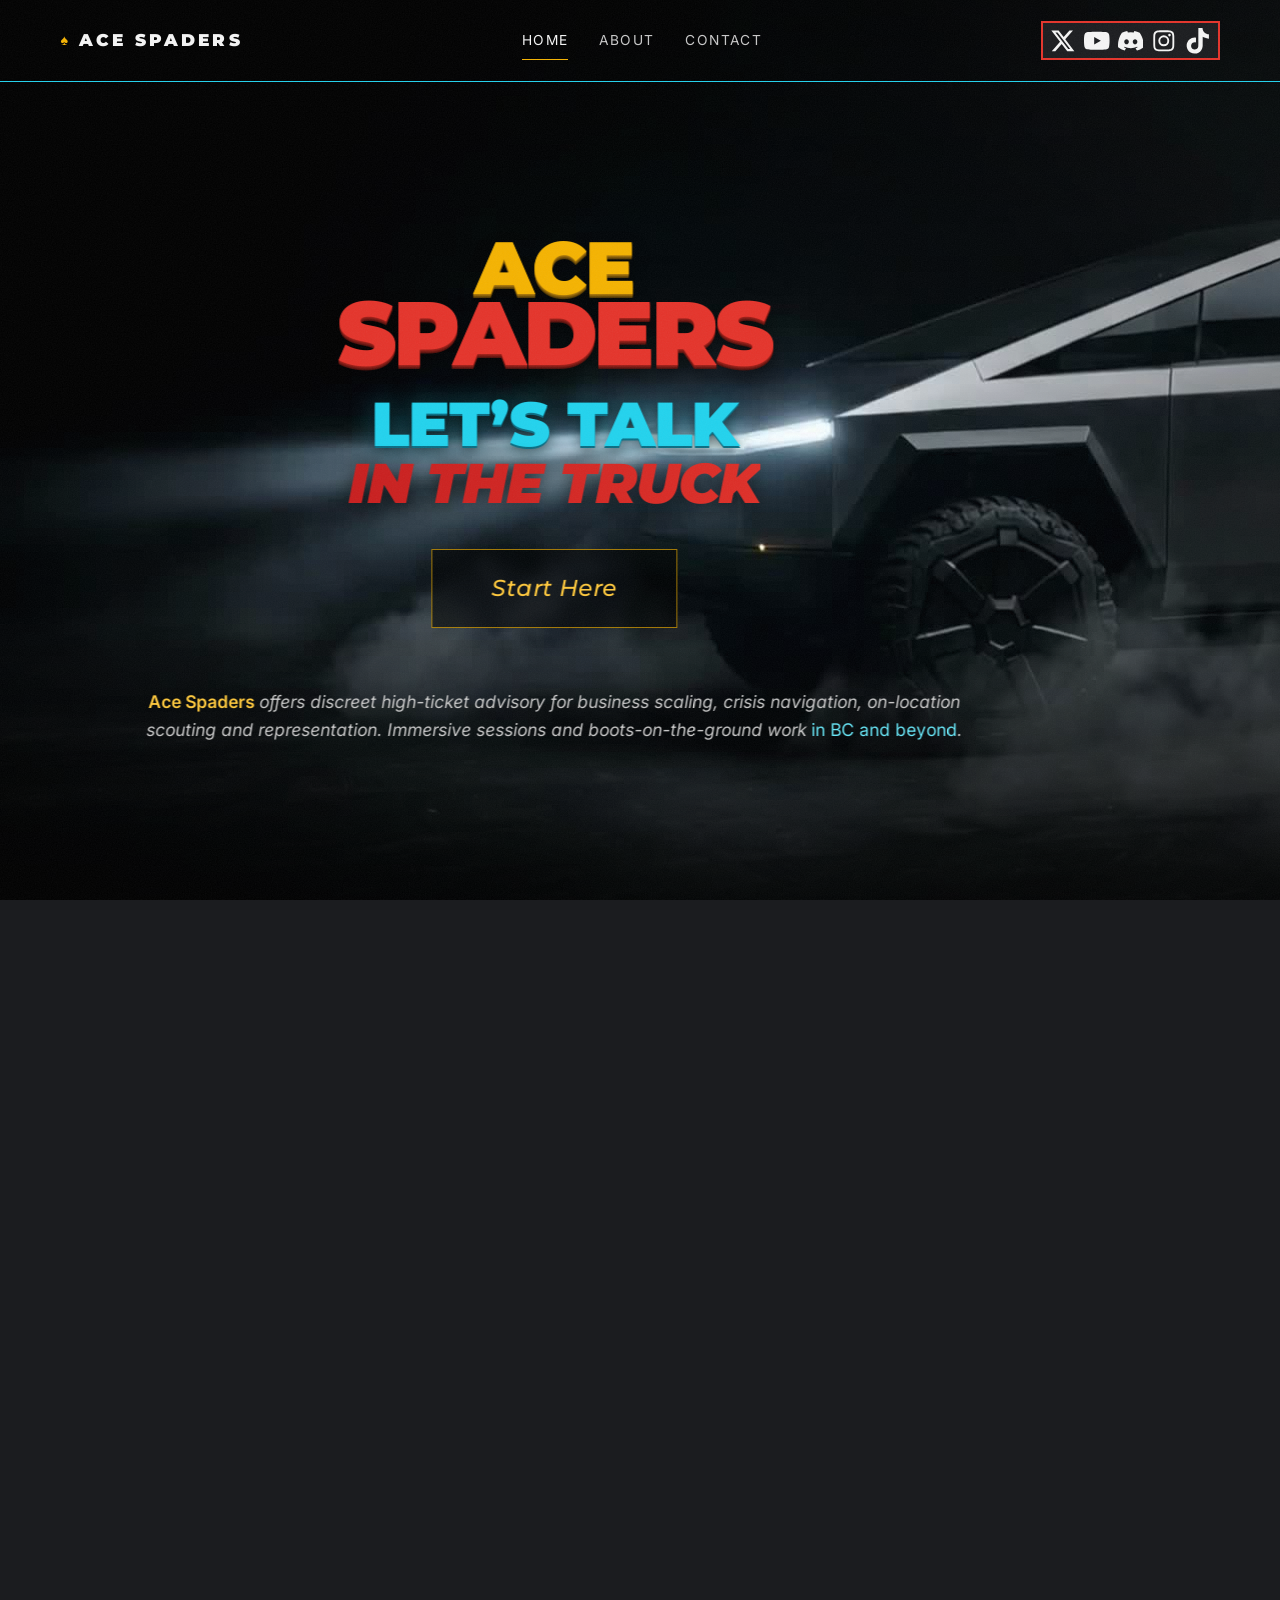
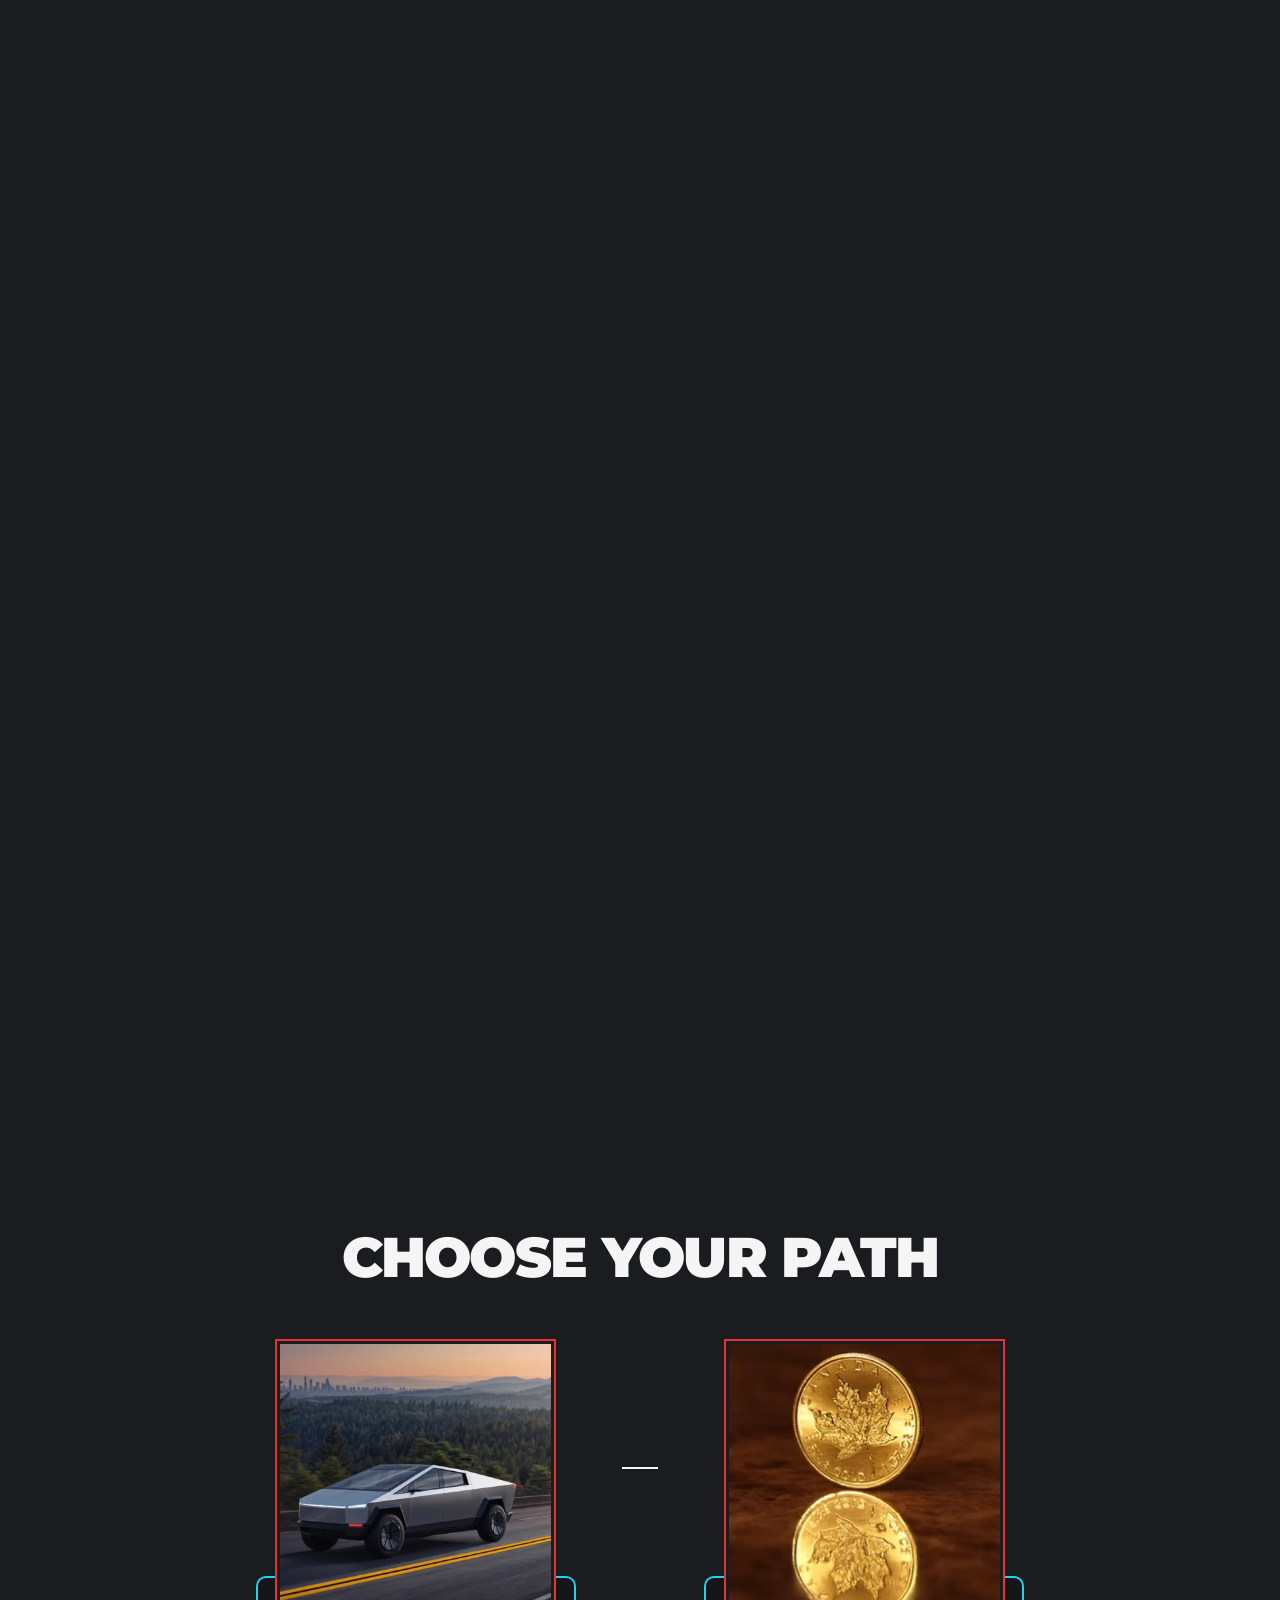
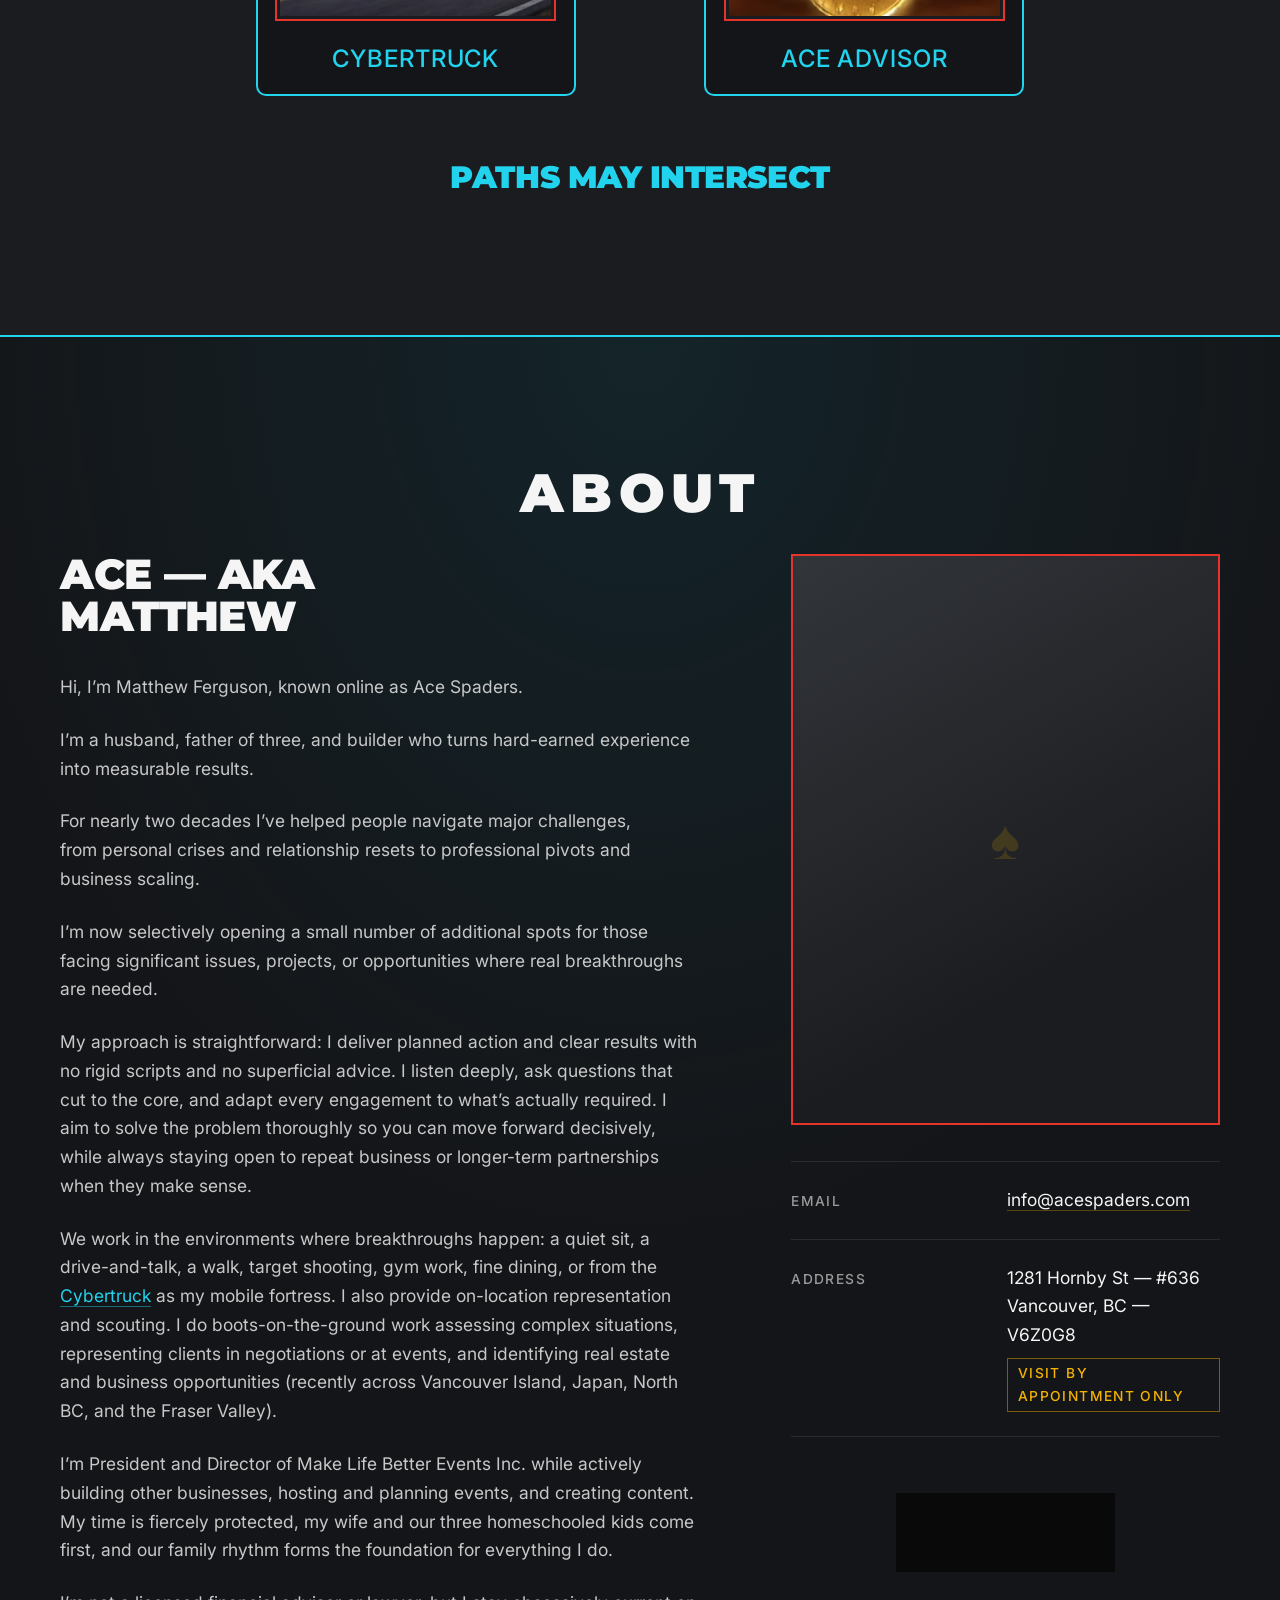
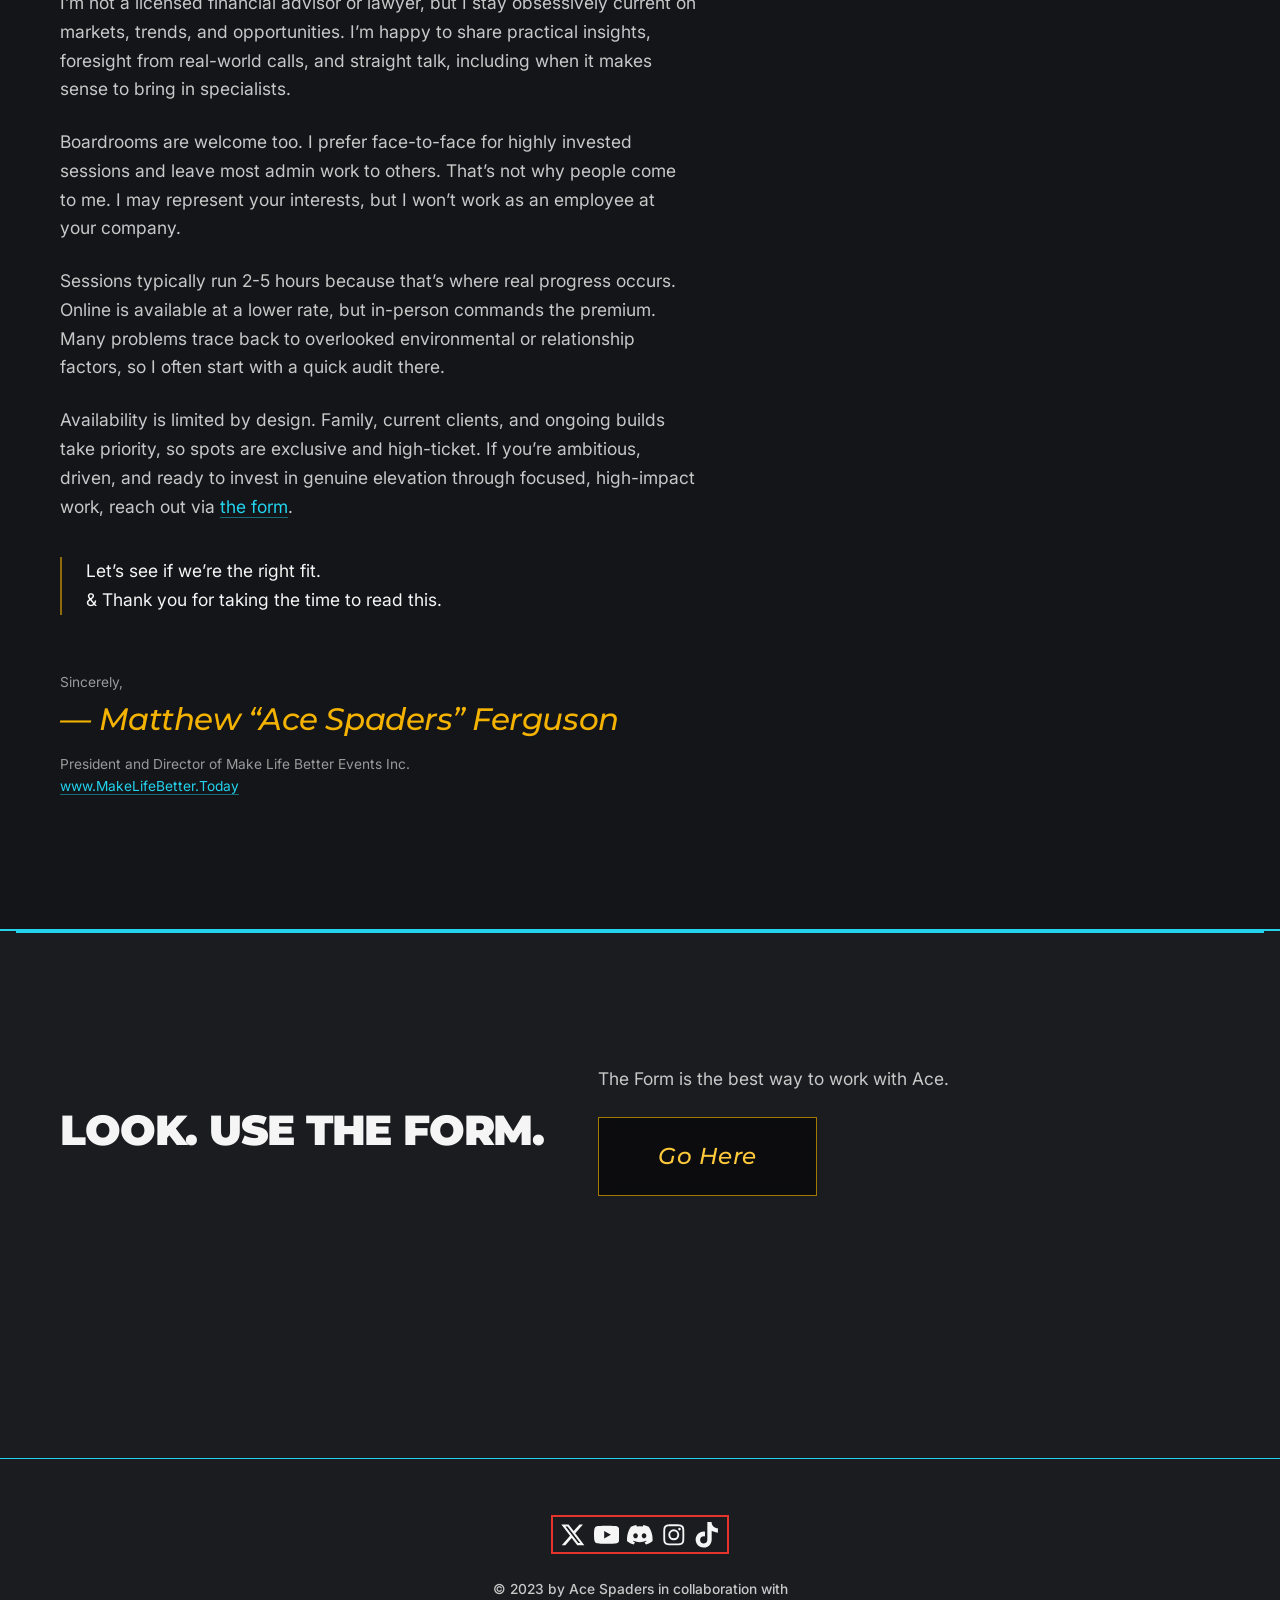
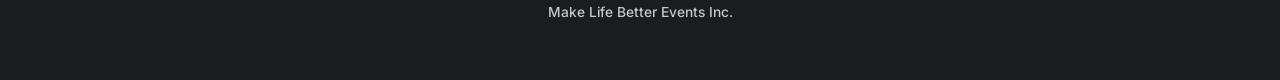
==== index.html @ f2d03d31 "Add files via upload" ====
<!DOCTYPE html>
<html lang="en">
<head>
<!--#HEAD-->
<meta charset="utf-8">
<meta name="viewport" content="width=device-width, initial-scale=1">

<title>Ace Spaders | High-Ticket Advisor &amp; On-Location Scouting</title>
<meta name="description" content="Ace Spaders offers discreet high-ticket advisory for business scaling, crisis navigation, on-location scouting, representation, and immersive sessions in BC and beyond. Limited availability for serious inquiries only.">
<link rel="canonical" href="https://www.acespaders.com/">

<meta property="og:type" content="website">
<meta property="og:site_name" content="Ace Spaders">
<meta property="og:title" content="Ace Spaders | High-Ticket Advisor &amp; On-Location Scouting">
<meta property="og:description" content="Discreet high-ticket advisory for business scaling, crisis navigation, on-location scouting and representation. BC and beyond.">
<meta property="og:url" content="https://www.acespaders.com/">
<meta property="og:image" content="https://www.acespaders.com/assets/img/og-default-1.jpg">
<meta property="og:image:width" content="1200">
<meta property="og:image:height" content="630">
<meta property="og:image:alt" content="Ace Spaders — discreet high-ticket advisory, on-location scouting and representation.">
<meta name="twitter:image" content="https://www.acespaders.com/assets/img/og-default-1.jpg">
<meta name="twitter:card" content="summary_large_image">
<meta name="theme-color" content="#1b1c1f">

<link rel="icon" href="data:image/svg+xml,%3Csvg xmlns='http://www.w3.org/2000/svg' viewBox='0 0 32 32'%3E%3Crect width='32' height='32' fill='%231b1c1f'/%3E%3Ctext x='16' y='25' font-size='24' text-anchor='middle' fill='%23f5b301'%3E%26%239824%3B%3C/text%3E%3C/svg%3E">

<link rel="preconnect" href="https://fonts.googleapis.com">
<link rel="preconnect" href="https://fonts.gstatic.com" crossorigin>
<link rel="stylesheet" href="https://fonts.googleapis.com/css2?family=Montserrat:wght@500;700;900&family=Inter:wght@400;500;600&display=swap">

<!-- Load order matters: tokens defines the variables everything else reads. -->
<link rel="stylesheet" href="assets/css/tokens.css?v=9">
<link rel="stylesheet" href="assets/css/base.css?v=9">
<link rel="stylesheet" href="assets/css/layout.css?v=9">
<link rel="stylesheet" href="assets/css/components.css?v=9">
<link rel="stylesheet" href="assets/css/pages.css?v=9">

<!-- Set before first paint so reveal elements start hidden without a flash.
     With JS off the class is never added and everything renders visible. -->
<script>document.documentElement.classList.add("js");</script>
<script src="assets/js/main.js?v=9" defer></script>
<!--/#HEAD-->
</head>

<body>
<a class="skip-link" href="#main">Skip to content</a>

<!--#HEADER-->
<header class="header" data-header>
  <div class="shell header__inner">
    <a class="wordmark" href="#home" aria-label="Ace Spaders, home">
      <span class="wordmark__spade" aria-hidden="true">&#9824;</span>
      <span>Ace Spaders</span>
    </a>

    <nav aria-label="Primary">
      <button class="nav__toggle" type="button" data-nav-toggle aria-expanded="false" aria-controls="primary-nav" aria-label="Open menu">
        <span></span><span></span>
      </button>

      <ul class="nav__list" id="primary-nav" data-nav-list>
        <li class="nav__item" style="--i:0"><a class="nav__link" href="#home" aria-current="page">Home</a></li>
        <li class="nav__item" style="--i:1"><a class="nav__link" href="#about">About</a></li>
        <li class="nav__item" style="--i:2"><a class="nav__link" href="contact.html">Contact</a></li>
      </ul>
    </nav>

    <div class="socials">
          <a class="socials__link" href="https://x.com/AceSpaders" rel="me noopener" target="_blank" aria-label="X"><svg viewBox="0 0 24 24" aria-hidden="true"><path d="M18.244 2.25h3.308l-7.227 8.26 8.502 11.24H16.17l-5.214-6.817L4.99 21.75H1.68l7.73-8.835L1.254 2.25H8.08l4.713 6.231zm-1.161 17.52h1.833L7.084 4.126H5.117z"/></svg></a>
          <a class="socials__link" href="https://www.youtube.com/@acespaders" rel="me noopener" target="_blank" aria-label="YouTube"><svg viewBox="0 0 24 24" aria-hidden="true"><path d="M23.498 6.186a3.016 3.016 0 0 0-2.122-2.136C19.505 3.545 12 3.545 12 3.545s-7.505 0-9.377.505A3.017 3.017 0 0 0 .502 6.186C0 8.07 0 12 0 12s0 3.93.502 5.814a3.016 3.016 0 0 0 2.122 2.136c1.871.505 9.376.505 9.376.505s7.505 0 9.377-.505a3.015 3.015 0 0 0 2.122-2.136C24 15.93 24 12 24 12s0-3.93-.502-5.814zM9.545 15.568V8.432L15.818 12z"/></svg></a>
          <a class="socials__link" href="https://discord.com/invite/u34FzWjBfE" rel="me noopener" target="_blank" aria-label="Discord"><svg viewBox="0 0 24 24" aria-hidden="true"><path d="M20.317 4.37a19.79 19.79 0 0 0-4.885-1.515.074.074 0 0 0-.079.037c-.21.375-.444.864-.608 1.25a18.27 18.27 0 0 0-5.487 0 12.6 12.6 0 0 0-.617-1.25.077.077 0 0 0-.079-.037A19.74 19.74 0 0 0 3.677 4.37a.07.07 0 0 0-.032.027C.533 9.046-.32 13.58.099 18.057a.082.082 0 0 0 .031.057 19.9 19.9 0 0 0 5.993 3.03.078.078 0 0 0 .084-.028c.462-.63.874-1.295 1.226-1.994a.076.076 0 0 0-.041-.106 13.1 13.1 0 0 1-1.872-.892.077.077 0 0 1-.008-.128c.126-.094.252-.192.372-.291a.074.074 0 0 1 .077-.01c3.928 1.793 8.18 1.793 12.062 0a.074.074 0 0 1 .078.009c.12.099.246.198.373.292a.077.077 0 0 1-.006.127 12.3 12.3 0 0 1-1.873.891.077.077 0 0 0-.041.107c.36.698.772 1.362 1.225 1.993a.076.076 0 0 0 .084.028 19.84 19.84 0 0 0 6.002-3.03.077.077 0 0 0 .032-.054c.5-5.177-.838-9.674-3.549-13.66a.061.061 0 0 0-.031-.03zM8.02 15.331c-1.182 0-2.157-1.085-2.157-2.419 0-1.333.956-2.418 2.157-2.418 1.21 0 2.176 1.095 2.157 2.418 0 1.334-.956 2.419-2.157 2.419zm7.975 0c-1.183 0-2.157-1.085-2.157-2.419 0-1.333.955-2.418 2.157-2.418 1.21 0 2.176 1.095 2.157 2.418 0 1.334-.947 2.419-2.157 2.419z"/></svg></a>
          <a class="socials__link" href="https://www.instagram.com/acespaders/" rel="me noopener" target="_blank" aria-label="Instagram"><svg viewBox="0 0 24 24" aria-hidden="true"><path d="M12 2.163c3.204 0 3.584.012 4.85.07 1.366.062 2.633.336 3.608 1.311.975.975 1.249 2.242 1.311 3.608.058 1.266.07 1.646.07 4.85s-.012 3.584-.07 4.85c-.062 1.366-.336 2.633-1.311 3.608-.975.975-2.242 1.249-3.608 1.311-1.266.058-1.646.07-4.85.07s-3.584-.012-4.85-.07c-1.366-.062-2.633-.336-3.608-1.311-.975-.975-1.249-2.242-1.311-3.608C2.175 15.586 2.163 15.206 2.163 12s.012-3.584.07-4.85c.062-1.366.336-2.633 1.311-3.608.975-.975 2.242-1.249 3.608-1.311C8.416 2.175 8.796 2.163 12 2.163zm0 1.802c-3.148 0-3.503.012-4.74.068-1.017.047-1.79.22-2.428.858-.638.638-.811 1.411-.858 2.428-.056 1.237-.068 1.592-.068 4.74s.012 3.503.068 4.74c.047 1.017.22 1.79.858 2.428.638.638 1.411.811 2.428.858 1.237.056 1.592.068 4.74.068s3.503-.012 4.74-.068c1.017-.047 1.79-.22 2.428-.858.638-.638.811-1.411.858-2.428.056-1.237.068-1.592.068-4.74s-.012-3.503-.068-4.74c-.047-1.017-.22-1.79-.858-2.428-.638-.638-1.411-.811-2.428-.858-1.237-.056-1.592-.068-4.74-.068zM12 6.865a5.135 5.135 0 1 1 0 10.27 5.135 5.135 0 0 1 0-10.27zm0 8.468a3.333 3.333 0 1 0 0-6.666 3.333 3.333 0 0 0 0 6.666zm6.538-8.671a1.2 1.2 0 1 1-2.4 0 1.2 1.2 0 0 1 2.4 0z"/></svg></a>
          <a class="socials__link" href="https://www.tiktok.com/@ace.spaders" rel="me noopener" target="_blank" aria-label="TikTok"><svg viewBox="0 0 24 24" aria-hidden="true"><path d="M12.525.02c1.31-.02 2.61-.01 3.91-.02.08 1.53.63 3.09 1.75 4.17 1.12 1.11 2.7 1.62 4.24 1.79v4.03c-1.44-.05-2.89-.35-4.2-.97-.57-.26-1.1-.59-1.62-.93-.01 2.92.01 5.84-.02 8.75-.08 1.4-.54 2.79-1.35 3.94-1.31 1.92-3.58 3.17-5.91 3.21-1.43.08-2.86-.31-4.08-1.03-2.02-1.19-3.44-3.37-3.65-5.71-.02-.5-.03-1-.01-1.49.18-1.9 1.12-3.72 2.58-4.96 1.66-1.44 3.98-2.13 6.15-1.72.02 1.48-.04 2.96-.04 4.44-.99-.32-2.15-.23-3.02.37-.63.41-1.11 1.04-1.36 1.75-.21.51-.15 1.07-.14 1.61.24 1.64 1.82 3.02 3.5 2.87 1.12-.01 2.19-.66 2.77-1.61.19-.33.4-.67.41-1.06.1-1.79.06-3.57.07-5.36.01-4.03-.01-8.05.02-12.07z"/></svg></a>
        </div>
  </div>
</header>
<!-- ==================== HERO ====================
       One centred block. Both pieces of lettering are links, as on the
       original: the ACE / SPADERS mark goes to Ace Advisor, "Let's Talk In
       The Truck" goes to the Cybertruck. Start Here drops to the two paths
       further down this page.

       data-cursor-stage marks the element the cursor is measured against. JS
       writes --mx / --my on it and the lettering drifts toward the pointer.
       With JS off, or on a touch screen, they stay at 0 and nothing moves.
  -->
  <section class="hero-split" id="home" data-cursor-stage>
    <div class="hero-sticky">
      <!-- SCROLL-SCRUBBED HERO
           The video never plays. main.js drives currentTime from how far
           through this section you have scrolled, so the shot advances with
           the wheel and reverses when you scroll back up.

           Both files are encoded all-intra (every frame is a keyframe), which
           is what makes seeking to an arbitrary time cheap enough to do once
           a frame. Re-encoding a normal mp4 will make this stutter — see the
           ffmpeg command in the README.

           The poster carries the hero on its own: it is what shows before the
           video has decoded, with JS off, and when reduced motion is asked
           for (in which case the section collapses to one screen and the
           video is never fetched). -->
      <video class="hero-video" data-hero-video
             data-src="assets/video/hero-2.mp4"
             data-src-small="assets/video/hero-small-2.mp4"
             poster="assets/img/hero-poster-2.jpg"
             muted playsinline preload="auto"
             disablepictureinpicture disableremoteplayback
             aria-hidden="true" tabindex="-1"></video>
      <div class="hero-overlay"></div>

      <div class="shell hero-split__inner">
        <h1 class="sr-only">Ace Spaders</h1>

        <a class="hero-mark" href="ace-advisor.html" aria-label="Ace Spaders — the Ace Advisor">
          <span class="hero-mark__ace" aria-hidden="true">Ace</span>
          <span class="hero-mark__spaders" aria-hidden="true">Spaders</span>
        </a>

        <a class="hero-talk" href="cybertruck.html" aria-label="Let’s talk in the truck">
          <span class="hero-talk__lets" aria-hidden="true">Let’s Talk</span>
          <span class="hero-talk__truck" aria-hidden="true">In The Truck</span>
        </a>

        <a class="pulse-btn start-here" href="#paths">Start Here</a>

        <p class="hero-tagline">
          <strong>Ace Spaders</strong> offers discreet high-ticket advisory for
          business scaling, crisis navigation, on-location scouting and
          representation. Immersive sessions and boots-on-the-ground work
          <em>in BC and beyond</em>.
        </p>
      </div>
    </div>
  </section>
  <!-- ==================== CHOOSE YOUR PATH ====================
       Where Start Here lands.

       PHOTOGRAPH SLOTS — drop an <img> inside each .path__media and remove the
       data-placeholder attribute. The red frame and cyan plate need no
       changes.
  -->
  <section class="section" id="paths">
    <div class="shell">
      <header class="section-head section-head--center" data-reveal>
        <h2>Choose Your Path</h2>
      </header>

      <div class="paths" data-reveal-group>
        <a class="path" href="cybertruck.html" data-reveal>
          <span class="path__frame">
            <span class="path__media" aria-hidden="true">
              <img src="assets/img/path-cybertruck-1.jpg" alt=""
                   width="800" height="800" loading="lazy" decoding="async">
            </span>
          </span>
          <span class="path__plate">
            <span class="path__title">Cybertruck</span>
          </span>
        </a>

        <span class="paths__dash" aria-hidden="true"></span>

        <a class="path" href="ace-advisor.html" data-reveal>
          <span class="path__frame">
            <span class="path__media" aria-hidden="true">
              <img src="assets/img/path-advisor-1.jpg" alt=""
                   width="800" height="800" loading="lazy" decoding="async">
            </span>
          </span>
          <span class="path__plate">
            <span class="path__title">Ace Advisor</span>
          </span>
        </a>
      </div>

      <p class="paths__note" data-reveal>Paths May Intersect</p>
    </div>
  </section>

  <!-- ==================== ABOUT ====================
       Its own banded surface so it reads as a distinct chapter.

       PORTRAIT SLOT — the original has a video here. Drop an <img>, <video> or
       <iframe> inside .about-feature__media and remove data-placeholder.
  -->
  <section class="about-feature" id="about">
    <div class="shell">
      <h2 class="about-feature__label" data-reveal>About</h2>

      <div class="about-feature__grid">
        <div data-reveal>
          <h3 class="about-feature__name">Ace &mdash; aka<br>Matthew</h3>

          <div class="about-feature__prose">
            <p>Hi, I&rsquo;m Matthew Ferguson, known online as Ace Spaders.</p>
            <p>
              I&rsquo;m a husband, father of three, and builder who turns
              hard-earned experience into measurable results.
            </p>
            <p>
              For nearly two decades I&rsquo;ve helped people navigate major
              challenges, from personal crises and relationship resets to
              professional pivots and business scaling.
            </p>
            <p>
              I&rsquo;m now selectively opening a small number of additional
              spots for those facing significant issues, projects, or
              opportunities where real breakthroughs are needed.
            </p>
            <p>
              My approach is straightforward: I deliver planned action and clear
              results with no rigid scripts and no superficial advice. I listen
              deeply, ask questions that cut to the core, and adapt every
              engagement to what&rsquo;s actually required. I aim to solve the
              problem thoroughly so you can move forward decisively, while
              always staying open to repeat business or longer-term partnerships
              when they make sense.
            </p>
            <p>
              We work in the environments where breakthroughs happen: a quiet
              sit, a drive-and-talk, a walk, target shooting, gym work, fine
              dining, or from the <a href="cybertruck.html">Cybertruck</a> as my
              mobile fortress. I also provide on-location representation and
              scouting. I do boots-on-the-ground work assessing complex
              situations, representing clients in negotiations or at events, and
              identifying real estate and business opportunities (recently
              across Vancouver Island, Japan, North BC, and the Fraser Valley).
            </p>
            <p>
              I&rsquo;m President and Director of Make Life Better Events Inc.
              while actively building other businesses, hosting and planning
              events, and creating content. My time is fiercely protected, my
              wife and our three homeschooled kids come first, and our family
              rhythm forms the foundation for everything I do.
            </p>
            <p>
              I&rsquo;m not a licensed financial advisor or lawyer, but I stay
              obsessively current on markets, trends, and opportunities.
              I&rsquo;m happy to share practical insights, foresight from
              real-world calls, and straight talk, including when it makes sense
              to bring in specialists.
            </p>
            <p>
              Boardrooms are welcome too. I prefer face-to-face for highly
              invested sessions and leave most admin work to others.
              That&rsquo;s not why people come to me. I may represent your
              interests, but I won&rsquo;t work as an employee at your company.
            </p>
            <p>
              Sessions typically run 2-5 hours because that&rsquo;s where real
              progress occurs. Online is available at a lower rate, but
              in-person commands the premium. Many problems trace back to
              overlooked environmental or relationship factors, so I often start
              with a quick audit there.
            </p>
            <p>
              Availability is limited by design. Family, current clients, and
              ongoing builds take priority, so spots are exclusive and
              high-ticket. If you&rsquo;re ambitious, driven, and ready to invest
              in genuine elevation through focused, high-impact work, reach out
              via <a href="contact.html">the form</a>.
            </p>

            <div class="about-feature__closing">
              <p>Let&rsquo;s see if we&rsquo;re the right fit.</p>
              <p>&amp; Thank you for taking the time to read this.</p>
            </div>

            <div class="about-feature__sign">
              <p class="offer__note">Sincerely,</p>
              <p class="about-feature__signature">
                &mdash; Matthew &ldquo;Ace Spaders&rdquo; Ferguson
              </p>
              <p class="about-feature__role">
                President and Director of Make Life Better Events Inc.<br>
                <a href="https://www.makelifebetter.today/" rel="noopener" target="_blank">www.MakeLifeBetter.Today</a>
              </p>
            </div>
          </div>
        </div>

        <div class="about-feature__media-wrap" data-reveal>
          <figure class="about-feature__media" data-placeholder>
            <!--
            <img src="assets/img/matthew.jpg"
                 alt="Matthew Ferguson, known online as Ace Spaders"
                 width="900" height="1200">
            -->
          </figure>

          <!-- Contact Us block, as it sits beside the bio on the original. -->
          <div class="rows" style="margin-top: var(--space-l)">
            <div class="row">
              <p class="row__label">Email</p>
              <p class="row__value"><a href="mailto:info@acespaders.com">info@acespaders.com</a></p>
            </div>
            <div class="row">
              <p class="row__label">Address</p>
              <p class="row__value">
                1281 Hornby St &mdash; #636<br>
                Vancouver, BC &mdash; V6Z0G8
                <span class="row__note">Visit by appointment only</span>
              </p>
            </div>
          </div>

          <p class="pulse-btn-row">
            <a class="pulse-btn" href="contact.html">Go Here</a>
          </p>
        </div>
      </div>
    </div>
  </section>

  <!-- ==================== USE THE FORM ==================== -->
  <section class="section section--flush">
    <div class="shell use-form" data-reveal>
      <h2 class="use-form__title">Look. Use the Form.</h2>
      <div>
        <p class="use-form__body">
          The Form is the best way to work with Ace.
        </p>
        <p class="pulse-btn-row" style="margin-top: var(--space-m); text-align: left">
          <a class="pulse-btn" href="contact.html">Go Here</a>
        </p>
      </div>
    </div>
  </section>

</main>

<!--#FOOTER-->
<footer class="footer-min">
  <div class="shell">
    <div class="footer-min__socials">
    <div class="socials">
          <a class="socials__link" href="https://x.com/AceSpaders" rel="me noopener" target="_blank" aria-label="X"><svg viewBox="0 0 24 24" aria-hidden="true"><path d="M18.244 2.25h3.308l-7.227 8.26 8.502 11.24H16.17l-5.214-6.817L4.99 21.75H1.68l7.73-8.835L1.254 2.25H8.08l4.713 6.231zm-1.161 17.52h1.833L7.084 4.126H5.117z"/></svg></a>
          <a class="socials__link" href="https://www.youtube.com/@acespaders" rel="me noopener" target="_blank" aria-label="YouTube"><svg viewBox="0 0 24 24" aria-hidden="true"><path d="M23.498 6.186a3.016 3.016 0 0 0-2.122-2.136C19.505 3.545 12 3.545 12 3.545s-7.505 0-9.377.505A3.017 3.017 0 0 0 .502 6.186C0 8.07 0 12 0 12s0 3.93.502 5.814a3.016 3.016 0 0 0 2.122 2.136c1.871.505 9.376.505 9.376.505s7.505 0 9.377-.505a3.015 3.015 0 0 0 2.122-2.136C24 15.93 24 12 24 12s0-3.93-.502-5.814zM9.545 15.568V8.432L15.818 12z"/></svg></a>
          <a class="socials__link" href="https://discord.com/invite/u34FzWjBfE" rel="me noopener" target="_blank" aria-label="Discord"><svg viewBox="0 0 24 24" aria-hidden="true"><path d="M20.317 4.37a19.79 19.79 0 0 0-4.885-1.515.074.074 0 0 0-.079.037c-.21.375-.444.864-.608 1.25a18.27 18.27 0 0 0-5.487 0 12.6 12.6 0 0 0-.617-1.25.077.077 0 0 0-.079-.037A19.74 19.74 0 0 0 3.677 4.37a.07.07 0 0 0-.032.027C.533 9.046-.32 13.58.099 18.057a.082.082 0 0 0 .031.057 19.9 19.9 0 0 0 5.993 3.03.078.078 0 0 0 .084-.028c.462-.63.874-1.295 1.226-1.994a.076.076 0 0 0-.041-.106 13.1 13.1 0 0 1-1.872-.892.077.077 0 0 1-.008-.128c.126-.094.252-.192.372-.291a.074.074 0 0 1 .077-.01c3.928 1.793 8.18 1.793 12.062 0a.074.074 0 0 1 .078.009c.12.099.246.198.373.292a.077.077 0 0 1-.006.127 12.3 12.3 0 0 1-1.873.891.077.077 0 0 0-.041.107c.36.698.772 1.362 1.225 1.993a.076.076 0 0 0 .084.028 19.84 19.84 0 0 0 6.002-3.03.077.077 0 0 0 .032-.054c.5-5.177-.838-9.674-3.549-13.66a.061.061 0 0 0-.031-.03zM8.02 15.331c-1.182 0-2.157-1.085-2.157-2.419 0-1.333.956-2.418 2.157-2.418 1.21 0 2.176 1.095 2.157 2.418 0 1.334-.956 2.419-2.157 2.419zm7.975 0c-1.183 0-2.157-1.085-2.157-2.419 0-1.333.955-2.418 2.157-2.418 1.21 0 2.176 1.095 2.157 2.418 0 1.334-.947 2.419-2.157 2.419z"/></svg></a>
          <a class="socials__link" href="https://www.instagram.com/acespaders/" rel="me noopener" target="_blank" aria-label="Instagram"><svg viewBox="0 0 24 24" aria-hidden="true"><path d="M12 2.163c3.204 0 3.584.012 4.85.07 1.366.062 2.633.336 3.608 1.311.975.975 1.249 2.242 1.311 3.608.058 1.266.07 1.646.07 4.85s-.012 3.584-.07 4.85c-.062 1.366-.336 2.633-1.311 3.608-.975.975-2.242 1.249-3.608 1.311-1.266.058-1.646.07-4.85.07s-3.584-.012-4.85-.07c-1.366-.062-2.633-.336-3.608-1.311-.975-.975-1.249-2.242-1.311-3.608C2.175 15.586 2.163 15.206 2.163 12s.012-3.584.07-4.85c.062-1.366.336-2.633 1.311-3.608.975-.975 2.242-1.249 3.608-1.311C8.416 2.175 8.796 2.163 12 2.163zm0 1.802c-3.148 0-3.503.012-4.74.068-1.017.047-1.79.22-2.428.858-.638.638-.811 1.411-.858 2.428-.056 1.237-.068 1.592-.068 4.74s.012 3.503.068 4.74c.047 1.017.22 1.79.858 2.428.638.638 1.411.811 2.428.858 1.237.056 1.592.068 4.74.068s3.503-.012 4.74-.068c1.017-.047 1.79-.22 2.428-.858.638-.638.811-1.411.858-2.428.056-1.237.068-1.592.068-4.74s-.012-3.503-.068-4.74c-.047-1.017-.22-1.79-.858-2.428-.638-.638-1.411-.811-2.428-.858-1.237-.056-1.592-.068-4.74-.068zM12 6.865a5.135 5.135 0 1 1 0 10.27 5.135 5.135 0 0 1 0-10.27zm0 8.468a3.333 3.333 0 1 0 0-6.666 3.333 3.333 0 0 0 0 6.666zm6.538-8.671a1.2 1.2 0 1 1-2.4 0 1.2 1.2 0 0 1 2.4 0z"/></svg></a>
          <a class="socials__link" href="https://www.tiktok.com/@ace.spaders" rel="me noopener" target="_blank" aria-label="TikTok"><svg viewBox="0 0 24 24" aria-hidden="true"><path d="M12.525.02c1.31-.02 2.61-.01 3.91-.02.08 1.53.63 3.09 1.75 4.17 1.12 1.11 2.7 1.62 4.24 1.79v4.03c-1.44-.05-2.89-.35-4.2-.97-.57-.26-1.1-.59-1.62-.93-.01 2.92.01 5.84-.02 8.75-.08 1.4-.54 2.79-1.35 3.94-1.31 1.92-3.58 3.17-5.91 3.21-1.43.08-2.86-.31-4.08-1.03-2.02-1.19-3.44-3.37-3.65-5.71-.02-.5-.03-1-.01-1.49.18-1.9 1.12-3.72 2.58-4.96 1.66-1.44 3.98-2.13 6.15-1.72.02 1.48-.04 2.96-.04 4.44-.99-.32-2.15-.23-3.02.37-.63.41-1.11 1.04-1.36 1.75-.21.51-.15 1.07-.14 1.61.24 1.64 1.82 3.02 3.5 2.87 1.12-.01 2.19-.66 2.77-1.61.19-.33.4-.67.41-1.06.1-1.79.06-3.57.07-5.36.01-4.03-.01-8.05.02-12.07z"/></svg></a>
        </div>
    </div>
    <p class="footer-min__credit">
      &copy; 2023 by Ace Spaders in collaboration with<br>
      Make Life Better Events Inc.
    </p>
  </div>
</footer>
<!--/#FOOTER-->

</body>
</html>
---- assets/css/tokens.css ----
/* ==========================================================================
   TOKENS
   The single source of truth for colour, type, spacing and motion.
   Nothing in this file draws anything — it only declares values.
   Change a brand colour or the type scale here and the whole site follows.

   Palette and type are lifted from the existing Wix site so the rebuild
   keeps the same feeling:
     #1b1c1f  page ground       #f5b301  signature gold
     #22d3ee  cyan              #e5342b  red
     Montserrat Black display, Inter body
   ========================================================================== */

:root {
  /* ---- Colour ------------------------------------------------------------
     A warm near-black ramp — the darks carry a brown cast rather than going
     blue, which is what keeps it feeling like leather and asphalt instead of
     default-dark-mode. Gold, cyan and red carry all the colour. */
  --ink-900: #1b1c1f;   /* page ground */
  --ink-800: #141518;   /* recessed surface: panels behind media */
  --ink-700: #24262a;   /* raised surface: cards, stuck header */
  --ink-600: #32353a;   /* hover surface / hairline borders */
  --ink-500: #423737;   /* warm brown, for washes and dividers */

  --bone-100: #f5f5f5;  /* primary text */
  --bone-300: #c8c8c8;  /* secondary text */
  --bone-500: #9a9a9a;  /* muted / captions */

  /* Three accents, as on the original: gold for the mark, cyan for
     structure and interactive edges, red for frames and the SPADERS
     lettering. Gold stays the primary — the other two are used on the
     hero and the paths, where the original is at its loudest. */
  --gold-400: #ffc93c;  /* accent highlight */
  --gold-500: #f5b301;  /* accent base — the brand gold */
  --gold-600: #b87a00;  /* accent shadow */

  --cyan-400: #67e8f9;  /* highlight */
  --cyan-500: #22d3ee;  /* borders, path cards, "Let's Talk" */
  --cyan-600: #0e91ab;  /* shadow */

  --red-500: #e5342b;   /* SPADERS lettering, media frames */
  --red-600: #c81e1e;
  --red-700: #8b0000;

  /* Semantic aliases — components reference these, never the raw ramp. */
  --bg: var(--ink-900);
  --bg-raised: var(--ink-800);
  --bg-hover: var(--ink-700);
  --text: var(--bone-100);
  --text-soft: var(--bone-300);
  --text-muted: var(--bone-500);
  --accent: var(--gold-500);
  --accent-bright: var(--gold-400);
  --accent-deep: var(--gold-600);
  --edge: var(--cyan-500);        /* interactive edges, path borders */
  --edge-bright: var(--cyan-400);
  --frame: var(--red-500);        /* media frames, SPADERS */
  --alert: var(--red-500);
  --rule: color-mix(in oklab, var(--gold-500) 30%, transparent);
  --rule-faint: color-mix(in oklab, var(--bone-100) 10%, transparent);
  /* Teal-tinted divider, used for the rules between sections and list items
     so the page carries the brand cyan rather than plain grey hairlines. */
  --rule-edge: color-mix(in oklab, var(--cyan-500) 30%, transparent);

  /* ---- Type --------------------------------------------------------------
     Two families. Montserrat at its heaviest weight carries the display —
     the original site sets the ACE / SPADERS wordmark in Montserrat Black,
     and that industrial weight is most of the brand's character. Inter does
     the reading and takes wide tracking for small-caps labels.

     Note: the Wix site also uses "midnight-terror" for some display text.
     That face is licensed through Wix and cannot be served from a static
     host, so Montserrat Black carries the display voice instead and the
     roughness comes from texture rather than the letterforms. */
  --font-display: "Montserrat", "Helvetica Neue", Arial, sans-serif;
  --font-body: "Inter", -apple-system, BlinkMacSystemFont, "Segoe UI", Helvetica, Arial, sans-serif;

  --weight-display: 900;
  --weight-body: 400;
  --weight-medium: 500;
  --weight-semi: 600;

  /* Fluid scale. Each step interpolates between a 360px and a 1440px
     viewport, so type resizes continuously instead of snapping at
     breakpoints — this is what makes the layout feel fluid rather than
     stepped. Steps share one ratio so headings stay in proportion. */
  --step--1: clamp(0.78rem, 0.75rem + 0.14vw, 0.86rem);
  --step-0:  clamp(0.98rem, 0.94rem + 0.20vw, 1.09rem);
  --step-1:  clamp(1.18rem, 1.09rem + 0.42vw, 1.44rem);
  --step-2:  clamp(1.45rem, 1.26rem + 0.86vw, 1.94rem);
  --step-3:  clamp(1.80rem, 1.44rem + 1.62vw, 2.62rem);
  --step-4:  clamp(2.24rem, 1.61rem + 2.82vw, 3.53rem);
  --step-5:  clamp(2.80rem, 1.75rem + 4.68vw, 4.76rem);
  --step-6:  clamp(3.48rem, 1.79rem + 7.53vw, 6.43rem);
  /* The wordmark alone runs bigger than the scale — it is a mark, not text. */
  --step-mark: clamp(4rem, 1.2rem + 12.4vw, 11rem);

  /* Tracking. Heavy display type needs negative tracking to stop the
     counters filling in; labels need a lot of positive tracking. */
  --track-tight: -0.03em;
  --track-snug: -0.015em;
  --track-normal: 0;
  --track-wide: 0.1em;
  --track-widest: 0.26em;

  --leading-tight: 0.92;
  --leading-snug: 1.16;
  --leading-normal: 1.65;

  /* ---- Space -------------------------------------------------------------
     One geometric scale used for every margin, padding and gap on the site.
     Consistent rhythm is most of what separates "clean" from "busy". */
  --space-3xs: 0.25rem;
  --space-2xs: 0.5rem;
  --space-xs:  0.75rem;
  --space-s:   1rem;
  --space-m:   1.5rem;
  --space-l:   2.25rem;
  --space-xl:  3.5rem;
  --space-2xl: 5.5rem;
  --space-3xl: 8rem;

  /* Section rhythm is fluid too, so vertical pacing scales with the page. */
  --section-y: clamp(4.5rem, 3rem + 6.5vw, 9rem);
  --section-y-lg: clamp(6rem, 3.5rem + 10vw, 13rem);

  /* ---- Measure & layout --------------------------------------------------
     --shell is the outer page width; --measure caps paragraph line length
     around 68 characters, which is where long-form reading stays easy. */
  --shell: 78rem;
  --shell-narrow: 52rem;
  --measure: 34rem;
  --gutter: clamp(1.25rem, 0.7rem + 2.6vw, 3rem);

  /* Height of the fixed header, used for scroll-padding so anchor links
     land below it rather than underneath it. */
  --header-h: clamp(4.25rem, 3.5rem + 2vw, 5.5rem);

  /* ---- Edges & depth -----------------------------------------------------
     Corners stay square. Rounded corners read "friendly software"; this
     brand wants a cut edge. */
  --radius: 0px;
  --radius-sm: 2px;
  --border: 1px solid var(--ink-600);
  --shadow-soft: 0 1px 2px rgb(0 0 0 / 0.5), 0 12px 32px -12px rgb(0 0 0 / 0.7);
  --shadow-lift: 0 2px 4px rgb(0 0 0 / 0.5), 0 28px 60px -20px rgb(0 0 0 / 0.85);

  /* ---- Motion ------------------------------------------------------------
     Slow, eased, never bouncy. Every transition on the site pulls from
     these durations so nothing feels out of step. */
  --ease: cubic-bezier(0.22, 0.61, 0.36, 1);
  --ease-out-soft: cubic-bezier(0.16, 1, 0.3, 1);
  --dur-fast: 180ms;
  --dur: 340ms;
  --dur-slow: 720ms;

  /* ---- Layering ----------------------------------------------------------
     Named z-indexes so stacking never becomes a guessing game. */
  --z-header: 100;
  --z-menu: 200;
  --z-lightbox: 300;
  --z-grain: 400;
}
---- assets/css/base.css ----
/* ==========================================================================
   BASE
   Reset, document defaults, raw element typography, and the grain overlay
   that gives the site its texture. No components live here.
   ========================================================================== */

/* ---- Reset --------------------------------------------------------------- */

*,
*::before,
*::after { box-sizing: border-box; }

* { margin: 0; }

html {
  -webkit-text-size-adjust: 100%;
  scroll-behavior: smooth;
  /* The whole site is one scrolling page, so this matters more than usual:
     it stops #about / #contact from landing underneath the fixed header. */
  scroll-padding-top: calc(var(--header-h) + var(--space-m));
}

body {
  min-height: 100svh;
  background-color: var(--bg);
  color: var(--text);
  font-family: var(--font-body);
  font-size: var(--step-0);
  line-height: var(--leading-normal);
  font-weight: 400;
  -webkit-font-smoothing: antialiased;
  -moz-osx-font-smoothing: grayscale;
  text-rendering: optimizeLegibility;
  overflow-x: hidden;
}

img, svg, video, canvas {
  display: block;
  max-width: 100%;
  height: auto;
}

input, button, textarea, select {
  font: inherit;
  color: inherit;
}

button { background: none; border: none; cursor: pointer; }

ul, ol { list-style: none; padding: 0; }

a { color: inherit; text-decoration: none; }

/* ---- Texture ------------------------------------------------------------
   The "rough" half of rough-luxury. A fixed fractal-noise layer sits over
   the whole page at low opacity, so flat blacks pick up a papery grain
   instead of reading as dead screen-black. It is inlined as a data URI so
   there is no extra request and nothing to break offline.

   PERFORMANCE — do not put mix-blend-mode back on this.
   A fixed, full-viewport, blended layer has to be re-composited against
   whatever is beneath it on every frame in which that changes. Over the
   scroll-scrubbed hero video, "changes" means every single frame, and it
   measured as the single largest source of scroll jank on the site: with
   `mix-blend-mode: overlay` the frame time through the hero sat at 33ms
   (30fps) with 127 of 132 frames running long; without it, 16.7ms (60fps).

   The noise is tuned to read the same unblended — the site's grounds are
   near-black, where `overlay` was mostly just lifting darks anyway, which
   a plain low-opacity noise layer does for free. */

body::after {
  content: "";
  position: fixed;
  inset: 0;
  z-index: var(--z-grain);
  pointer-events: none;
  opacity: 0.11;
  background-image: url("data:image/svg+xml,%3Csvg xmlns='http://www.w3.org/2000/svg' width='220' height='220'%3E%3Cfilter id='n'%3E%3CfeTurbulence type='fractalNoise' baseFrequency='0.82' numOctaves='4' stitchTiles='stitch'/%3E%3CfeColorMatrix type='saturate' values='0'/%3E%3C/filter%3E%3Crect width='100%25' height='100%25' filter='url(%23n)' opacity='0.55'/%3E%3C/svg%3E");
}

/* A faint vignette keeps attention centred and stops the page edges from
   feeling like they just stop. */
body::before {
  content: "";
  position: fixed;
  inset: 0;
  z-index: 0;
  pointer-events: none;
  background: radial-gradient(120% 90% at 50% 0%, transparent 40%, rgb(0 0 0 / 0.55) 100%);
}

/* ---- Element typography -------------------------------------------------- */

/* Display type is heavy, tight and upper-case — the industrial half of the
   brand. Roughness comes from texture and edges, not from the letterforms,
   so the type itself stays clean and legible at every size. */
h1, h2, h3, h4 {
  font-family: var(--font-display);
  font-weight: var(--weight-display);
  line-height: var(--leading-tight);
  letter-spacing: var(--track-tight);
  text-transform: uppercase;
  text-wrap: balance;
}

h1 { font-size: var(--step-5); }
h2 { font-size: var(--step-4); }
h3 { font-size: var(--step-2); letter-spacing: var(--track-snug); }
h4 { font-size: var(--step-1); letter-spacing: var(--track-snug); }

p { text-wrap: pretty; }

p, li { color: var(--text-soft); }

strong { color: var(--text); font-weight: 600; }

em { font-style: italic; }

::selection {
  background: var(--gold-500);
  color: var(--ink-900);
}

/* ---- Focus --------------------------------------------------------------
   One visible focus ring everywhere, only for keyboard users. */

:focus-visible {
  outline: 2px solid var(--accent-bright);
  outline-offset: 3px;
  border-radius: 1px;
}

:focus:not(:focus-visible) { outline: none; }

/* ---- Utilities ----------------------------------------------------------- */

/* Visually hidden but still announced by screen readers. */
.sr-only {
  position: absolute;
  width: 1px; height: 1px;
  padding: 0; margin: -1px;
  overflow: hidden;
  clip-path: inset(50%);
  white-space: nowrap;
}

/* Keyboard users get a skip link before anything else on the page. */
.skip-link {
  position: absolute;
  top: var(--space-s);
  left: var(--space-s);
  z-index: calc(var(--z-menu) + 1);
  padding: var(--space-2xs) var(--space-s);
  background: var(--gold-500);
  color: var(--ink-900);
  font-size: var(--step--1);
  letter-spacing: var(--track-wide);
  text-transform: uppercase;
  transform: translateY(-160%);
  transition: transform var(--dur) var(--ease);
}
.skip-link:focus-visible { transform: translateY(0); }

/* ---- Motion preference ---------------------------------------------------
   Honour the OS setting. Reveal animations are driven by a class that JS
   adds, so switching them off here is enough to make the site static. */

@media (prefers-reduced-motion: reduce) {
  html { scroll-behavior: auto; }

  *,
  *::before,
  *::after {
    animation-duration: 0.01ms !important;
    animation-iteration-count: 1 !important;
    transition-duration: 0.01ms !important;
    scroll-behavior: auto !important;
  }
}
---- assets/css/layout.css ----
/* ==========================================================================
   LAYOUT
   Page shell, header and navigation, section rhythm, grids, footer.
   Structural concerns only — anything reusable and self-contained lives in
   components.css instead.
   ========================================================================== */

/* ---- Shell --------------------------------------------------------------
   One container class used by every section on the site. The narrow variant
   is for long-form reading columns. */

.shell {
  width: 100%;
  max-width: var(--shell);
  margin-inline: auto;
  padding-inline: var(--gutter);
}

.shell--narrow { max-width: var(--shell-narrow); }

/* Page content sits above the vignette painted by body::before. */
.page { position: relative; z-index: 1; }

/* ---- Section rhythm -----------------------------------------------------
   Sections carry their own vertical space so pages never hand-tune margins.
   .section--flush removes the top pad where two sections should read as one
   continuous block. */

.section { padding-block: var(--section-y); }
.section--lg { padding-block: var(--section-y-lg); }
.section--flush { padding-block-start: 0; }
.section--raised { background: var(--bg-raised); }

/* A hairline between stacked sections, faded at both ends so it reads as a
   drawn line rather than a border. */
.section--ruled { border-top: 1px solid transparent; border-image: linear-gradient(90deg, transparent, var(--rule-edge) 22%, var(--rule-edge) 78%, transparent) 1; }

/* ---- Header -------------------------------------------------------------
   Fixed, transparent over the hero, then fades to a solid blurred bar once
   the page scrolls. JS toggles .is-stuck. */

.header {
  position: fixed;
  inset-block-start: 0;
  inset-inline: 0;
  z-index: var(--z-header);
  transition: background-color var(--dur) var(--ease),
              border-color var(--dur) var(--ease);
  border-bottom: 1px solid transparent;
}

/* PERFORMANCE — this used to be `backdrop-filter: blur(14px) saturate(1.4)`
   over an 82%-opaque bar. A backdrop-filter on a fixed, full-width element
   re-filters everything behind it on every frame that changes, which over
   the scrolling hero video was the second-largest source of jank (p95 frame
   time 50ms with the blur, 16.8ms without).

   At only 18% transmission the blur was barely visible anyway, so the bar
   now carries the same weight with opacity alone plus a soft gradient into
   the page. If you reintroduce the blur, re-measure the hero scroll. */
.header.is-stuck {
  background:
    linear-gradient(
      to bottom,
      color-mix(in oklab, var(--ink-900) 94%, transparent),
      color-mix(in oklab, var(--ink-900) 88%, transparent)
    );
  border-bottom-color: var(--rule-faint);
}

.header__inner {
  display: flex;
  align-items: center;
  justify-content: space-between;
  gap: var(--space-m);
  min-height: clamp(4.25rem, 3.5rem + 2vw, 5.5rem);
}

/* ---- Wordmark ------------------------------------------------------------ */

.wordmark {
  display: inline-flex;
  align-items: center;
  gap: var(--space-2xs);
  font-family: var(--font-display);
  font-size: var(--step-0);
  font-weight: var(--weight-display);
  letter-spacing: 0.18em;
  text-transform: uppercase;
  color: var(--text);
  white-space: nowrap;
}

.wordmark__spade {
  color: var(--accent);
  font-size: 0.82em;
  transition: transform var(--dur) var(--ease), color var(--dur) var(--ease);
}

.wordmark:hover .wordmark__spade {
  color: var(--accent-bright);
  transform: rotate(-12deg) scale(1.08);
}

/* ---- Primary navigation -------------------------------------------------- */

.nav__list {
  display: flex;
  align-items: center;
  gap: clamp(var(--space-m), 0.5rem + 1.8vw, var(--space-xl));
}

.nav__link {
  position: relative;
  display: inline-block;
  padding-block: var(--space-2xs);
  font-size: var(--step--1);
  letter-spacing: var(--track-wide);
  text-transform: uppercase;
  color: var(--text-soft);
  transition: color var(--dur-fast) var(--ease);
}

/* Underline grows from the left on hover and stays put on the current page.
   Using transform (not width) keeps it on the compositor. */
.nav__link::after {
  content: "";
  position: absolute;
  inset-inline: 0;
  inset-block-end: 0;
  height: 1px;
  background: var(--accent);
  transform: scaleX(0);
  transform-origin: left;
  transition: transform var(--dur) var(--ease);
}

.nav__link:hover { color: var(--text); }
.nav__link:hover::after { transform: scaleX(1); }

.nav__link[aria-current="page"] { color: var(--text); }
.nav__link[aria-current="page"]::after { transform: scaleX(1); }

/* The two path links leave the single page for a separate file, so they are
   marked out from the in-page anchors with the brand amber. */
.nav__link--path { color: var(--accent); }
.nav__link--path:hover { color: var(--accent-bright); }

/* A hairline before the first path link, separating "sections of this page"
   from "somewhere else". Hidden in the stacked mobile sheet. */
.nav__item--divide { position: relative; }

.nav__item--divide::before {
  content: "";
  position: absolute;
  inset-block: 0.15rem;
  inset-inline-start: calc(clamp(var(--space-m), 0.5rem + 1.8vw, var(--space-xl)) / -2);
  width: 1px;
  background: var(--rule-faint);
}

@media (max-width: 56rem) {
  .nav__item--divide::before { display: none; }
}

/* ---- Menu toggle (small screens) ----------------------------------------
   Two bars that cross into an X. Hidden entirely on desktop. */

.nav__toggle {
  display: none;
  position: relative;
  width: 2.75rem;
  height: 2.75rem;
  margin-inline-end: calc(var(--space-2xs) * -1);
  color: var(--text);
}

.nav__toggle span {
  position: absolute;
  inset-inline: 0.6rem;
  height: 1px;
  background: currentColor;
  transition: transform var(--dur) var(--ease), opacity var(--dur-fast) var(--ease);
}

.nav__toggle span:nth-child(1) { top: 1.15rem; }
.nav__toggle span:nth-child(2) { top: 1.6rem; }

.nav__toggle[aria-expanded="true"] span:nth-child(1) { transform: translateY(0.225rem) rotate(45deg); }
.nav__toggle[aria-expanded="true"] span:nth-child(2) { transform: translateY(-0.225rem) rotate(-45deg); }

@media (max-width: 56rem) {
  .nav__toggle { display: block; }

  /* Full-height sheet. Kept in the DOM and moved off-screen so the
     transition can run in both directions. */
  .nav__list {
    position: fixed;
    inset: 0;
    z-index: var(--z-menu);
    flex-direction: column;
    justify-content: center;
    gap: var(--space-l);
    background: color-mix(in oklab, var(--ink-900) 97%, transparent);
    backdrop-filter: blur(18px);
    opacity: 0;
    visibility: hidden;
    transform: translateY(-1.5rem);
    transition: opacity var(--dur) var(--ease),
                transform var(--dur) var(--ease),
                visibility 0s linear var(--dur);
  }

  .nav__list.is-open {
    opacity: 1;
    visibility: visible;
    transform: translateY(0);
    transition-delay: 0s;
  }

  .nav__link { font-size: var(--step-2); letter-spacing: var(--track-widest); }

  /* Links stagger in behind the sheet so the menu unfolds rather than
     appearing all at once. */
  .nav__list.is-open .nav__item {
    animation: menu-in var(--dur-slow) var(--ease-out-soft) backwards;
    animation-delay: calc(60ms * var(--i, 0) + 90ms);
  }

  @keyframes menu-in {
    from { opacity: 0; transform: translateY(1.25rem); }
    to   { opacity: 1; transform: translateY(0); }
  }
}

/* When the sheet is open the page behind it must not scroll. */
body.is-menu-open { overflow: hidden; }

/* ---- Grids --------------------------------------------------------------
   Auto-fit grids so column counts fall out of the available width instead
   of a stack of breakpoints. */

.grid {
  display: grid;
  gap: var(--space-m);
}

/* Track minimums are tuned against the 78rem shell so these land on 2, 3 and
   4 columns respectively at desktop width, rather than squeezing in an extra
   column and forcing headings to wrap mid-word. */
.grid--2 { grid-template-columns: repeat(auto-fit, minmax(min(26rem, 100%), 1fr)); }
.grid--3 { grid-template-columns: repeat(auto-fit, minmax(min(20rem, 100%), 1fr)); }
.grid--4 { grid-template-columns: repeat(auto-fit, minmax(min(15rem, 100%), 1fr)); }

/* Asymmetric split for text-beside-image blocks. Collapses to one column
   when there is not enough room for the narrower track. */
.split {
  display: grid;
  gap: clamp(var(--space-l), 1rem + 4vw, var(--space-2xl));
  align-items: center;
  grid-template-columns: repeat(auto-fit, minmax(min(22rem, 100%), 1fr));
}

.split--reverse > :first-child { order: 2; }

@media (max-width: 48rem) {
  .split--reverse > :first-child { order: 0; }
}
---- assets/css/components.css ----
/* ==========================================================================
   COMPONENTS
   Reusable, self-contained pieces. Each one should be droppable into any
   page without knowing what surrounds it.
   ========================================================================== */

/* ---- Scroll reveal ------------------------------------------------------
   The base state is applied by JS (which adds .js to <html>), so with
   scripting off every element simply renders visible. IntersectionObserver
   then adds .is-visible as things enter the viewport.
   --d lets a parent stagger its children. */

.js [data-reveal] {
  opacity: 0;
  transform: translateY(1.75rem);
  transition: opacity var(--dur-slow) var(--ease-out-soft),
              transform var(--dur-slow) var(--ease-out-soft);
  transition-delay: var(--d, 0ms);
}

.js [data-reveal].is-visible {
  opacity: 1;
  transform: none;
}

@media (prefers-reduced-motion: reduce) {
  .js [data-reveal] { opacity: 1; transform: none; }
}

/* ---- Eyebrow ------------------------------------------------------------
   Small tracked-out label above a heading, prefixed with a short rule.
   Used to number and name every major section. */

.eyebrow {
  display: flex;
  align-items: center;
  gap: var(--space-xs);
  margin-block-end: var(--space-s);
  font-size: var(--step--1);
  font-weight: 500;
  letter-spacing: var(--track-widest);
  text-transform: uppercase;
  color: var(--accent);
}

.eyebrow::before {
  content: "";
  width: clamp(1.5rem, 3vw, 2.75rem);
  height: 1px;
  flex: none;
  background: linear-gradient(90deg, transparent, var(--accent));
}

.eyebrow--center { justify-content: center; }
.eyebrow--center::after {
  content: "";
  width: clamp(1.5rem, 3vw, 2.75rem);
  height: 1px;
  flex: none;
  background: linear-gradient(90deg, var(--accent), transparent);
}

/* ---- Section head -------------------------------------------------------- */

.section-head { max-width: 46rem; margin-block-end: var(--space-xl); }

.section-head--center {
  margin-inline: auto;
  text-align: center;
}

.section-head__lead {
  margin-block-start: var(--space-m);
  max-width: var(--measure);
  font-size: var(--step-1);
  color: var(--text-soft);
}

.section-head--center .section-head__lead { margin-inline: auto; }

/* ---- Lede ---------------------------------------------------------------
   A single oversized paragraph, used to open a page section. */

.lede {
  font-size: var(--step-1);
  line-height: 1.5;
  color: var(--text-soft);
  max-width: var(--measure);
}

.prose > * + * { margin-block-start: var(--space-m); }
.prose p { max-width: var(--measure); }

/* ---- Ornamental rule ----------------------------------------------------
   Hairline with a spade set into the middle. Used to break long pages
   without adding another heading. */

.ornament {
  display: flex;
  align-items: center;
  gap: var(--space-m);
  color: var(--accent);
}

.ornament::before,
.ornament::after {
  content: "";
  flex: 1;
  height: 1px;
  background: linear-gradient(90deg, transparent, var(--rule), transparent);
}

.ornament__mark { font-size: var(--step-0); opacity: 0.85; }

/* ---- Buttons ------------------------------------------------------------
   Two weights: a solid amber primary and a hairline ghost. Both use an
   inner sheen that sweeps across on hover. */

.btn {
  --btn-bg: transparent;
  --btn-fg: var(--text);
  --btn-border: var(--rule);
  position: relative;
  display: inline-flex;
  align-items: center;
  justify-content: center;
  gap: var(--space-2xs);
  padding: 0.95em 2em;
  overflow: hidden;
  border: 1px solid var(--btn-border);
  border-radius: var(--radius);
  background: var(--btn-bg);
  color: var(--btn-fg);
  font-size: var(--step--1);
  font-weight: 500;
  letter-spacing: var(--track-wide);
  text-transform: uppercase;
  white-space: nowrap;
  cursor: pointer;
  transition: color var(--dur) var(--ease),
              border-color var(--dur) var(--ease),
              background-color var(--dur) var(--ease),
              transform var(--dur-fast) var(--ease);
}

/* The sheen. Sits above the background, below the label. */
.btn::before {
  content: "";
  position: absolute;
  inset: 0;
  background: linear-gradient(110deg, transparent 30%, rgb(255 255 255 / 0.14) 50%, transparent 70%);
  transform: translateX(-110%);
  transition: transform var(--dur-slow) var(--ease);
}

.btn:hover::before { transform: translateX(110%); }
.btn > * { position: relative; }
.btn:active { transform: translateY(1px); }

.btn--primary {
  --btn-bg: var(--gold-500);
  --btn-fg: var(--ink-900);
  --btn-border: var(--gold-500);
  font-weight: 600;
}

.btn--primary:hover {
  --btn-bg: var(--gold-400);
  --btn-border: var(--gold-400);
}

.btn--ghost:hover {
  --btn-border: var(--accent);
  --btn-bg: color-mix(in oklab, var(--gold-500) 10%, transparent);
}

.btn-row {
  display: flex;
  flex-wrap: wrap;
  gap: var(--space-s);
  margin-block-start: var(--space-l);
}

.btn-row--center { justify-content: center; }

/* ---- Text link ----------------------------------------------------------
   Inline link with an arrow that nudges forward on hover. */

.link {
  display: inline-flex;
  align-items: center;
  gap: 0.5em;
  font-size: var(--step--1);
  letter-spacing: var(--track-wide);
  text-transform: uppercase;
  color: var(--accent);
  transition: color var(--dur-fast) var(--ease);
}

.link__arrow { transition: transform var(--dur) var(--ease); }
.link:hover { color: var(--accent-bright); }
.link:hover .link__arrow { transform: translateX(0.35em); }

/* ---- Definition rows ----------------------------------------------------
   Label/value pairs — contact details, engagement terms. */

.rows { display: grid; }

.row {
  display: grid;
  grid-template-columns: minmax(6.5rem, 12rem) 1fr;
  gap: var(--space-m);
  padding-block: var(--space-m);
  border-top: 1px solid var(--rule-faint);
  align-items: baseline;
}

.row:last-child { border-bottom: 1px solid var(--rule-faint); }

.row__label {
  font-size: var(--step--1);
  font-weight: 500;
  letter-spacing: var(--track-wide);
  text-transform: uppercase;
  color: var(--text-muted);
}

.row__value { color: var(--text); }
.row__value a { border-bottom: 1px solid var(--rule); transition: border-color var(--dur-fast) var(--ease), color var(--dur-fast) var(--ease); }
.row__value a:hover { color: var(--accent-bright); border-color: var(--accent-bright); }

/* A condition attached to a row value — "visit by appointment only" under the
   street address. Sits on its own line so it cannot be read as part of it. */
.row__note {
  display: inline-block;
  margin-block-start: var(--space-2xs);
  padding: 0.25em 0.7em;
  border: 1px solid color-mix(in oklab, var(--gold-500) 45%, transparent);
  font-size: var(--step--1);
  font-weight: 500;
  letter-spacing: var(--track-wide);
  text-transform: uppercase;
  color: var(--accent);
}

@media (max-width: 34rem) {
  .row { grid-template-columns: 1fr; gap: var(--space-3xs); }
}

/* ---- Tag ---------------------------------------------------------------- */

.tag {
  display: inline-block;
  padding: 0.35em 0.85em;
  border: 1px solid var(--rule);
  border-radius: 999px;
  font-size: var(--step--1);
  letter-spacing: var(--track-wide);
  text-transform: uppercase;
  color: var(--accent);
}

.tag-row { display: flex; flex-wrap: wrap; gap: var(--space-2xs); }

/* ---- Form ---------------------------------------------------------------- */

.form { display: grid; gap: var(--space-m); }

.field { display: grid; gap: var(--space-2xs); }

.field__label {
  font-size: var(--step--1);
  font-weight: 500;
  letter-spacing: var(--track-wide);
  text-transform: uppercase;
  color: var(--text-muted);
}

.field__control {
  width: 100%;
  padding: 0.9em 1em;
  background: var(--ink-900);
  border: 1px solid var(--ink-600);
  border-radius: var(--radius);
  color: var(--text);
  font-size: var(--step-0);
  transition: border-color var(--dur-fast) var(--ease),
              background-color var(--dur-fast) var(--ease);
}

.field__control::placeholder { color: color-mix(in oklab, var(--bone-500) 70%, transparent); }

.field__control:hover { border-color: color-mix(in oklab, var(--gold-500) 30%, var(--ink-600)); }

.field__control:focus {
  outline: none;
  border-color: var(--accent);
  background: var(--ink-800);
}

/* Keep the focus ring for keyboard users on top of the border treatment. */
.field__control:focus-visible { outline: 2px solid var(--accent-bright); outline-offset: 2px; }

textarea.field__control { min-height: 9rem; resize: vertical; }

.field__hint { font-size: var(--step--1); color: var(--text-muted); }

.form__note {
  font-size: var(--step--1);
  color: var(--text-muted);
}
---- assets/css/pages.css ----
/* ==========================================================================
   PAGES
   Blocks belonging to a specific page or page type: the split hero and its
   two paths, the About band, the shared offer layout used by ace-advisor and
   cybertruck, the header socials, the footer, and the contact form panel.
   ========================================================================== */

/* ==========================================================================
   HERO
   A single centred block: the ACE / SPADERS mark over "Let's Talk In The
   Truck", with Start Here beneath. No photographs, no frame.

   Cursor reactions are driven by two custom properties that JS writes on
   the hero — --mx and --my, each running -1 to 1 from the centre. CSS does
   all the actual movement, so if JS never loads the values fall back to 0
   and everything simply sits still.
   ========================================================================== */
/* ===== SCROLL HERO =======================================================
   A 100vh panel pinned inside a taller section: scrolling through the extra
   height scrubs the video rather than moving the panel.

   The tall section is gated behind .js and behind reduced motion. Without
   either, the height collapses to one screen — otherwise a visitor who is
   not getting the scrub would scroll through two blank viewports to reach
   the rest of the page. */

.hero-split {
  position: relative;
  height: 100svh;
}

/* The scrub length. 300vh ≈ two viewports of scrolling across the shot;
   raise it to slow the scrub down, lower it to speed it up. Nothing in the
   JavaScript needs to change — it reads this height. */
.js .hero-split { height: 300vh; }

@media (prefers-reduced-motion: reduce) {
  .js .hero-split { height: 100svh; }
}

.hero-sticky {
  position: sticky;
  top: 0;
  height: 100svh;
  width: 100%;
  overflow: hidden;
  display: grid;
  place-items: center;
  /* Its own compositing layer, so scrolling the page past a pinned panel is
     a layer move rather than a repaint of everything inside it. */
  transform: translateZ(0);
}

.hero-video {
  position: absolute;
  inset: 0;
  width: 100%;
  height: 100%;
  /* base.css sets height:auto on every video; class beats element. */
  object-fit: cover;
  z-index: 0;
  display: block;
  pointer-events: none;
  background: var(--ink-900);
}

/* Until the video reports a decoded frame, the poster is doing the work and
   the <video> box would sit on top of it empty. Fade it in once JS confirms
   there is something to show. */
.hero-video { opacity: 0; transition: opacity var(--dur-slow) var(--ease); }
.hero-video.is-ready { opacity: 1; }

/* Poster as a real background layer rather than the video's own poster
   attribute, so it stays behind the video during the crossfade instead of
   being swapped out the instant the first frame lands. */
.hero-sticky::before {
  content: "";
  position: absolute;
  inset: 0;
  z-index: 0;
  background: var(--ink-900) url("../img/hero-poster-2.jpg") center / cover no-repeat;
}

.hero-overlay {
  position: absolute;
  inset: 0;
  z-index: 1;
  background:
    radial-gradient(ellipse at center, transparent 30%, rgba(0, 0, 0, 0.55) 100%),
    linear-gradient(to bottom, rgba(0, 0, 0, 0.45) 0%, transparent 25%, transparent 70%, rgba(0, 0, 0, 0.7) 100%);
  pointer-events: none;
}

.hero-split__inner {
  position: relative;
  z-index: 2;
  display: grid;
  justify-items: center;
  gap: var(--space-m);
  padding-block: calc(var(--header-h) + var(--space-2xl)) var(--space-2xl);
  text-align: center;

  /* --hero-progress is written by main.js as you scroll through the hero: 0
     at the top, 1 at the bottom. The lettering slides left across that range
     while the shot keeps running, so the two move against each other instead
     of sitting still together.

     It stays at 0 with JavaScript off and under reduced motion (the scrub
     never starts, so the property is never written), and the block simply
     sits centred. */
  transform: translate3d(calc(var(--hero-progress, 0) * -16vw), 0, 0);
  will-change: transform;
}
/* Red and teal washes behind the lettering — the only colour in the hero now
   that the photographs are gone. */


/* ---- ACE / SPADERS mark -------------------------------------------------
   Drifts toward the cursor. SPADERS additionally tilts toward it, pivoting
   from its own centre, which is what gives the pair a bit of parallax
   instead of moving as one rigid block. */

.hero-mark {
  position: relative;
  z-index: 1;
  margin: 0;
  text-align: center;
  font-family: var(--font-display);
  font-weight: var(--weight-display);
  line-height: 0.86;
  text-transform: uppercase;
  /* --mx / --my are written by JS; 0 is the resting state. */
  transform: translate3d(calc(var(--mx, 0) * 14px), calc(var(--my, 0) * 10px), 0);
  transition: transform 240ms var(--ease-out-soft);
}

.hero-mark__ace,
.hero-mark__spaders { display: block; }

.hero-mark__ace {
  font-size: clamp(2.2rem, 1rem + 5.4vw, 4.6rem);
  letter-spacing: var(--track-snug);
  color: var(--gold-500);
  /* Layered shadow gives the chunky extruded look of the original. */
  text-shadow:
    0 1px 0 #a8760a, 0 2px 0 #8d6208, 0 3px 0 #6f4d06,
    0 4px 0 #543a05, 0 8px 16px rgb(0 0 0 / 0.6);
}

.hero-mark__spaders {
  margin-block-start: -0.06em;
  font-size: clamp(2.6rem, 1rem + 6.8vw, 5.6rem);
  letter-spacing: -0.035em;
  color: var(--frame);
  text-shadow:
    0 1px 0 #9c1f18, 0 2px 0 #841a14, 0 3px 0 #6b1510,
    0 4px 0 #52100c, 0 9px 18px rgb(0 0 0 / 0.65);
  transform: rotate(calc(var(--mx, 0) * 3.2deg)) translate3d(calc(var(--mx, 0) * 10px), 0, 0);
  transition: transform 300ms var(--ease-out-soft);
}

/* ---- Let's Talk / In The Truck ------------------------------------------
   Shifts toward the cursor, and carries a sheen that sweeps across the
   lettering on a loop. The sheen is a moving gradient clipped to the glyphs
   via background-clip, so it needs a transparent text colour. */

.hero-talk {
  position: relative;
  z-index: 1;
  margin: 0;
  text-align: center;
  font-family: var(--font-display);
  font-weight: var(--weight-display);
  line-height: 0.94;
  text-transform: uppercase;
  transform: translate3d(calc(var(--mx, 0) * 18px), calc(var(--my, 0) * 12px), 0);
  transition: transform 260ms var(--ease-out-soft);
}

.hero-talk__lets,
.hero-talk__truck { display: block; }

.hero-talk__lets {
  font-size: clamp(1.9rem, 0.8rem + 4.6vw, 3.9rem);
  letter-spacing: var(--track-snug);
  color: var(--cyan-500);
  text-shadow: 0 2px 0 #0b6f85, 0 4px 14px rgb(0 0 0 / 0.6), 0 0 26px rgb(34 211 238 / 0.35);
}

.hero-talk__truck {
  margin-block-start: 0.06em;
  font-size: clamp(1.7rem, 0.7rem + 4.2vw, 3.5rem);
  font-style: italic;
  letter-spacing: -0.02em;
  /* A narrow highlight band on a mostly-red ramp, so the lettering reads red
     and the shine is a quick sweep across it rather than a constant wash. */
  background: linear-gradient(
    100deg,
    var(--red-600) 0%, var(--red-500) 40%,
    #ffd98a 47%, #fffaec 50%, #ffd98a 53%,
    var(--red-500) 60%, var(--red-600) 100%
  );
  background-size: 320% 100%;
  -webkit-background-clip: text;
  background-clip: text;
  color: transparent;
  animation: sheen 4.5s linear infinite;
  filter: drop-shadow(0 3px 10px rgb(0 0 0 / 0.6));
}

@keyframes sheen {
  from { background-position: 280% 50%; }
  to   { background-position: -60% 50%; }
}

/* ---- Pulsing button ----------------------------------------------------
   Shared by "Start Here" in the hero and "Go Here" at the foot of the offer
   pages — the client wants them identical. .pulse-btn carries the look;
   .start-here adds only the hero positioning on top of it. */

.pulse-btn {
  display: inline-block;
  padding: 0.85em 2.6em;
  border: 1px solid color-mix(in oklab, var(--gold-500) 65%, transparent);
  background: rgb(0 0 0 / 0.55);
  backdrop-filter: blur(6px);
  color: var(--gold-400);
  font-family: var(--font-display);
  font-size: var(--step-1);
  font-style: italic;
  font-weight: 500;
  letter-spacing: 0.02em;
  white-space: nowrap;
  animation: start-pulse 2.4s ease-in-out infinite;
}

@keyframes start-pulse {
  0%, 100% {
    transform: scale(1);
    box-shadow: 0 0 0 0 rgb(245 179 1 / 0.42), 0 6px 20px rgb(0 0 0 / 0.5);
    border-color: color-mix(in oklab, var(--gold-500) 65%, transparent);
  }
  50% {
    transform: scale(1.045);
    box-shadow: 0 0 30px 6px rgb(245 179 1 / 0.16), 0 6px 20px rgb(0 0 0 / 0.5);
    border-color: var(--gold-400);
  }
}

.pulse-btn:hover {
  color: var(--ink-900);
  background: var(--gold-500);
  border-color: var(--gold-400);
  animation-play-state: paused;
}

.pulse-btn-row { margin-block-start: var(--space-xl); text-align: center; }

/* In the hero it simply sits under the lettering. */
.start-here { margin-block-start: var(--space-s); }

/* ---- Hero tagline -------------------------------------------------------- */

.hero-tagline {
  max-width: 52rem;
  margin: var(--space-l) auto 0;
  text-align: center;
  font-size: var(--step-0);
  font-style: italic;
  color: var(--text-soft);
}

.hero-tagline strong { color: var(--gold-400); font-style: normal; }
.hero-tagline em { color: var(--cyan-400); font-style: normal; }

/* ---- Motion preference --------------------------------------------------
   Everything above is decorative. Switch all of it off rather than merely
   speeding it up, and drop the cursor reactions to their resting state. */

@media (prefers-reduced-motion: reduce) {
  .hero-talk__truck,
  .pulse-btn { animation: none; }

  .hero-mark,
  .hero-mark__spaders,
  .hero-talk { transform: none; }

  /* Without the sheen animation the gradient would leave the text
     transparent, so give it a solid fill back. */
  .hero-talk__truck {
    background: none;
    -webkit-text-fill-color: var(--red-500);
    color: var(--red-500);
  }
}

/* ---- Path cards ---------------------------------------------------------
   The two routes off the single page: Cybertruck and Ace Advisor. Laid out
   as on the original "Choose Your Path" screen — a red-framed image sitting
   over a cyan plate carrying the name, with a dash between the pair.

   They stay side by side down to small screens (the pairing is the point of
   the section) and only stack when there is genuinely no room. */

.paths {
  display: flex;
  align-items: flex-start;
  justify-content: center;
  gap: clamp(var(--space-s), 0.5rem + 3vw, var(--space-2xl));
}

.paths__dash {
  flex: none;
  width: clamp(1rem, 3vw, 2.25rem);
  height: 2px;
  margin-block-start: clamp(4rem, 12vw, 8rem);
  background: var(--bone-100);
}

.path {
  flex: 1 1 0;
  max-width: 20rem;
  display: flex;
  flex-direction: column;
  align-items: center;
  color: inherit;
  transition: transform var(--dur) var(--ease);
}

.path:hover { transform: translateY(-4px); }

/* Red frame around the photograph, pulled down over the plate below so the
   two overlap the way they do on the original. */
.path__frame {
  position: relative;
  z-index: 1;
  width: 88%;
  padding: 3px;
  border: 2px solid var(--frame);
  background: var(--ink-900);
  transition: border-color var(--dur) var(--ease), box-shadow var(--dur) var(--ease);
}

.path:hover .path__frame {
  box-shadow: 0 0 26px -4px color-mix(in oklab, var(--frame) 70%, transparent);
}

.path__media {
  display: block;
  position: relative;
  aspect-ratio: 1;
  overflow: hidden;
  background: linear-gradient(150deg, var(--ink-600), var(--ink-900) 70%);
}

.path__media img {
  width: 100%;
  height: 100%;
  object-fit: cover;
  transition: transform var(--dur-slow) var(--ease);
}

.path:hover .path__media img { transform: scale(1.06); }

.path__media[data-placeholder]::after {
  content: "\2660";
  position: absolute;
  inset: 0;
  display: grid;
  place-items: center;
  font-size: clamp(1.75rem, 5vw, 2.75rem);
  color: color-mix(in oklab, var(--gold-500) 18%, transparent);
}

/* Cyan plate. Sits behind the frame and extends below it to hold the name. */
.path__plate {
  width: 100%;
  /* Slides up behind the frame so the two overlap; the matching top padding
     puts the text clear of the image again. */
  margin-block-start: -14%;
  padding: calc(14% + var(--space-s)) var(--space-s) var(--space-s);
  border: 2px solid var(--edge);
  border-radius: 10px;
  background: var(--ink-800);
  text-align: center;
  transition: border-color var(--dur) var(--ease), box-shadow var(--dur) var(--ease);
}

.path:hover .path__plate {
  border-color: var(--edge-bright);
  box-shadow: 0 0 30px -6px color-mix(in oklab, var(--edge) 65%, transparent);
}

.path__title {
  display: block;
  font-family: var(--font-body);
  font-size: clamp(1rem, 0.6rem + 1.5vw, 1.5rem);
  font-weight: var(--weight-medium);
  letter-spacing: 0.04em;
  text-transform: uppercase;
  color: var(--edge);
  transition: color var(--dur) var(--ease);
}

.path:hover .path__title { color: var(--edge-bright); }

.path__body {
  display: block;
  margin-block-start: var(--space-2xs);
  font-size: var(--step--1);
  color: var(--text-muted);
}

/* Closing line under the pair, as on the original. */
.paths__note {
  margin-block-start: var(--space-xl);
  text-align: center;
  font-family: var(--font-display);
  font-weight: var(--weight-display);
  font-size: var(--step-2);
  letter-spacing: var(--track-snug);
  text-transform: uppercase;
  color: var(--edge);
}

@media (max-width: 40rem) {
  .rule-title { flex-direction: column; gap: var(--space-3xs); }
  .rule-title--lead { flex-direction: row; }
  .path { max-width: 17rem; width: 100%; }
}

/* ---- Inner page masthead ------------------------------------------------
   Shared by ace-advisor.html and cybertruck.html so both paths open on the
   same beat. */

.masthead {
  position: relative;
  padding-block: calc(var(--header-h) + var(--space-2xl)) var(--section-y);
  overflow: hidden;
  border-bottom: 1px solid var(--rule-faint);
}

.masthead::before {
  content: "";
  position: absolute;
  inset: 0;
  pointer-events: none;
  background: radial-gradient(60% 80% at 15% 0%, color-mix(in oklab, var(--gold-600) 18%, transparent), transparent 68%);
}

/* The truck page swaps the gold wash for the red-and-teal pairing the home
   page uses on ACE / SPADERS, so the two path pages read as siblings without
   being identical in colour. */
.masthead--truck::before {
  background:
    radial-gradient(52% 74% at 12% 0%, color-mix(in oklab, var(--red-500) 20%, transparent), transparent 68%),
    radial-gradient(46% 68% at 88% 8%, color-mix(in oklab, var(--cyan-500) 16%, transparent), transparent 70%);
}

/* The advisory page takes the same treatment with the accents swapped, so the
   two paths are clearly a pair without being interchangeable. */
.masthead--advisor::before {
  background:
    radial-gradient(52% 74% at 12% 0%, color-mix(in oklab, var(--gold-600) 22%, transparent), transparent 68%),
    radial-gradient(46% 68% at 88% 8%, color-mix(in oklab, var(--cyan-500) 16%, transparent), transparent 70%);
}

.masthead--advisor .masthead__title-accent { color: var(--accent); }

/* Text left, photograph right, once there is room for two columns. Below
   that they stack and the picture follows the lede. */
.masthead__inner {
  position: relative;
  z-index: 1;
  display: grid;
  gap: var(--space-xl);
  align-items: center;
}

@media (min-width: 56rem) {
  .masthead__inner {
    grid-template-columns: minmax(0, 1.1fr) minmax(0, 0.9fr);
    gap: var(--space-2xl);
  }
}

.masthead__media {
  margin: 0;
  align-self: center;
  justify-self: center;
  width: min(100%, 26rem);
}

.masthead__media img {
  display: block;
  width: 100%;
  height: auto;
  aspect-ratio: 1;
  object-fit: cover;
}

/* Same frame language as the two path cards on the home page: a hairline in
   the page's own accent, lifting on hover. The accent differs per page, so
   the colour comes from a variable each masthead sets. */
.masthead__media--frame {
  position: relative;
  padding: 3px;
  border: 2px solid var(--masthead-frame, var(--frame));
  background: var(--ink-900);
  box-shadow: 0 0 34px -12px color-mix(in oklab, var(--masthead-frame, var(--frame)) 70%, transparent);
}

.masthead--truck { --masthead-frame: var(--frame); }
.masthead--advisor { --masthead-frame: var(--accent); }

.masthead__title { font-size: var(--step-5); }

/* Two-tone title, echoing gold ACE over red SPADERS on the home page. */
.masthead__title-lead,
.masthead__title-accent { display: block; }
.masthead__title-accent { color: var(--frame); }

.masthead__lede {
  max-width: 42rem;
  margin-block-start: var(--space-m);
  font-size: var(--step-1);
  color: var(--text-soft);
}

/* ---- Back link ----------------------------------------------------------
   Shared by both path pages. */

.masthead__back {
  display: inline-flex;
  align-items: center;
  gap: var(--space-2xs);
  margin-block-end: var(--space-m);
  font-size: var(--step--1);
  letter-spacing: var(--track-wide);
  text-transform: uppercase;
  color: var(--text-soft);
  transition: color var(--dur-fast) var(--ease);
}

.masthead__back:hover { color: var(--edge-bright); }

.masthead__back-arrow {
  transition: transform var(--dur-fast) var(--ease);
}

.masthead__back:hover .masthead__back-arrow { transform: translateX(-4px); }

/* ---- Rule title ---------------------------------------------------------
   "Exclusive ♠ & Flexible". The spade used to sit on its own line, where it
   read as an orphan floating above the second word rather than as a divider.
   It is now inline and vertically centred between the two halves, with the
   hairlines making it clearly deliberate. */

.rule-title {
  display: flex;
  align-items: center;
  justify-content: center;
  flex-wrap: wrap;
  gap: var(--space-xs) var(--space-s);
  font-size: clamp(1.9rem, 1rem + 3.4vw, 3rem);
  line-height: 1;
}

.rule-title__mark {
  display: inline-flex;
  align-items: center;
  justify-content: center;
  /* Cap-height rather than em-box, so the glyph optically centres on the
     lettering instead of riding high. */
  font-size: 0.52em;
  line-height: 1;
  transform: translateY(0.06em);
  color: var(--accent);
  text-shadow: 0 0 18px color-mix(in oklab, var(--gold-500) 45%, transparent);
}

/* Hairlines either side, fading out, in the brand teal. */
.rule-title__mark::before,
.rule-title__mark::after {
  content: "";
  width: clamp(1.5rem, 4vw, 3.25rem);
  height: 1px;
  margin-inline: var(--space-xs);
  background: linear-gradient(90deg, transparent, var(--rule-edge));
}
.rule-title__mark::after { transform: scaleX(-1); }

/* A single-word title ("♤ Elevation") takes the spade as a leading ornament
   rather than a divider, so the hairlines tuck in tighter and it does not
   read as though a word is missing on the left. */
.rule-title--lead .rule-title__mark::before,
.rule-title--lead .rule-title__mark::after {
  width: clamp(0.9rem, 2.2vw, 1.9rem);
}

/* Narrow screens: let it stack, otherwise the flex wrap strands the spade on
   the end of the first word instead of dividing the two. A leading ornament
   is already on its own line, so it keeps the row. */
@media (max-width: 34rem) {
  .rule-title { flex-direction: column; gap: var(--space-3xs); }
  .rule-title--lead { flex-direction: row; }
}

/* ---- Body prose --------------------------------------------------------- */

.prose { font-size: var(--step-0); }
.prose > * + * { margin-block-start: var(--space-s); }
.prose strong { color: var(--text); }

.prose a,
.prose__cross a {
  color: var(--edge);
  border-bottom: 1px solid color-mix(in oklab, var(--cyan-500) 40%, transparent);
  transition: color var(--dur-fast) var(--ease), border-color var(--dur-fast) var(--ease);
}
.prose a:hover,
.prose__cross a:hover { color: var(--edge-bright); border-bottom-color: var(--edge-bright); }

.prose__cross {
  padding-block: var(--space-s);
  border-block: 1px solid var(--rule-faint);
}

/* ---- Left column: the pitch --------------------------------------------- */

.offer__aside { text-align: center; }

.offer__title {
  font-size: clamp(1.9rem, 1rem + 3.4vw, 3rem);
  line-height: 0.98;
  color: var(--text);
}

/* The spade sits on its own line between the two words of the title, as on
   the original. */
.offer__title-spade {
  display: block;
  margin-block: 0.12em;
  font-size: 0.62em;
  color: var(--accent);
}

.offer__prose {
  margin-block-start: var(--space-l);
  text-align: left;
  font-size: var(--step--1);
}

.offer__prose > * + * { margin-block-start: var(--space-s); }

.offer__prose strong { color: var(--text); }

/* Links inside the pitch copy are tinted rather than underlined, matching
   the original's coloured inline links. */
.offer__prose a,
.offer__note a,
.offer-item__body a {
  color: var(--edge);
  border-bottom: 1px solid color-mix(in oklab, var(--edge) 45%, transparent);
  transition: color var(--dur-fast) var(--ease), border-color var(--dur-fast) var(--ease);
}

.offer__prose a:hover,
.offer__note a:hover,
.offer-item__body a:hover {
  color: var(--edge-bright);
  border-bottom-color: var(--edge-bright);
}

/* The emphasised "explore the other services" line. */
.offer__cross {
  display: block;
  margin-block-start: var(--space-m);
  font-weight: var(--weight-medium);
  color: var(--accent);
}

.offer__cross a { color: var(--accent); border-bottom-color: color-mix(in oklab, var(--gold-500) 45%, transparent); }
.offer__cross a:hover { color: var(--accent-bright); border-bottom-color: var(--accent-bright); }

/* Footnote-style bundling rules. */
.offer__notes {
  margin-block-start: var(--space-m);
  padding-block-start: var(--space-s);
  border-top: 1px solid var(--rule-edge);
  text-align: left;
}

.offer__note {
  font-size: var(--step--1);
  color: var(--text-muted);
}

/* Worked bundle examples. */
.offer__examples {
  margin-block-start: var(--space-m);
  text-align: left;
}

.offer__examples-head {
  font-size: var(--step--1);
  font-weight: var(--weight-medium);
  color: var(--text);
}

.offer__examples ul {
  display: grid;
  gap: var(--space-s);
  margin-block-start: var(--space-s);
}

.offer__examples li {
  position: relative;
  padding-inline-start: var(--space-m);
  font-size: var(--step--1);
  font-style: italic;
  color: var(--text-soft);
}

.offer__examples li::before {
  content: "\2660";
  position: absolute;
  inset-inline-start: 0;
  font-style: normal;
  font-size: 0.72em;
  color: var(--accent);
}

.offer__book {
  margin-block-start: var(--space-l);
  font-size: var(--step--1);
  font-weight: var(--weight-medium);
  color: var(--text);
}

.offer__book a { color: var(--accent); border-bottom-color: color-mix(in oklab, var(--gold-500) 45%, transparent); }
.offer__book a:hover { color: var(--accent-bright); border-bottom-color: var(--accent-bright); }

/* The calendar nudge. Deliberately the loudest thing in this column. */
.offer__calendar {
  margin-block-start: var(--space-s);
  font-family: var(--font-display);
  font-weight: 700;
  font-size: var(--step--1);
  letter-spacing: 0.06em;
  text-transform: uppercase;
  color: var(--accent);
}

.offer__calendar a { color: var(--frame); border-bottom: 0; }
.offer__calendar a:hover { color: var(--gold-400); }

/* ---- Right column: numbered services ------------------------------------ */

.offer__list { display: grid; }

.offer-item {
  position: relative;
  padding-block: var(--space-l);
  border-top: 1px solid var(--rule-edge);
}

/* A red tick that draws itself along the teal hairline on hover — the same
   red/teal pairing the home page uses, applied at component scale. */
.offer-item::before {
  content: "";
  position: absolute;
  inset-block-start: -1px;
  inset-inline-start: 0;
  width: 0;
  height: 1px;
  background: var(--frame);
  transition: width var(--dur) var(--ease);
}

.offer-item:hover::before { width: 4rem; }

.offer-item:first-child { border-top: 0; padding-block-start: 0; }

/* "1 | Title" on one line, the number separated by a rule as on the
   original. */
.offer-item__head {
  display: flex;
  align-items: baseline;
  gap: var(--space-xs);
  margin-block-end: var(--space-s);
}

.offer-item__num {
  flex: none;
  font-family: var(--font-display);
  font-weight: var(--weight-display);
  font-size: var(--step-1);
  color: var(--accent);
}

.offer-item__num::after {
  content: "";
  display: inline-block;
  width: 1px;
  height: 0.9em;
  margin-inline-start: var(--space-xs);
  vertical-align: -0.08em;
  background: color-mix(in oklab, var(--edge) 60%, transparent);
}

.offer-item__title {
  margin: 0;
  font-size: var(--step-1);
  letter-spacing: var(--track-snug);
  color: var(--text);
}

.offer-item__body { font-size: var(--step-0); }
.offer-item__body > * + * { margin-block-start: var(--space-s); }

/* ---- Closing form band --------------------------------------------------
   "Look. Use the Form." — the sign-off both offer pages share. */

.use-form {
  display: grid;
  gap: clamp(var(--space-m), 1rem + 3vw, var(--space-2xl));
  align-items: center;
  padding-block: var(--section-y);
  border-top: 2px solid var(--edge);
}

@media (min-width: 48rem) {
  .use-form { grid-template-columns: auto 1fr; }
}

.use-form__title {
  font-size: clamp(1.6rem, 0.9rem + 2.6vw, 2.6rem);
  color: var(--text);
}

.use-form__body {
  max-width: 34rem;
  font-size: var(--step-0);
  color: var(--text-soft);
}

/* ==========================================================================
   ABOUT FEATURE
   The long-form About block on the home page. Given its own banded surface
   with cyan rules top and bottom so it reads as a distinct chapter rather
   than another section of body copy.
   ========================================================================== */

.about-feature {
  position: relative;
  padding-block: var(--section-y);
  border-block: 2px solid var(--edge);
  background:
    radial-gradient(80% 60% at 50% 0%, color-mix(in oklab, var(--cyan-600) 12%, transparent), transparent 70%),
    var(--ink-800);
}

.about-feature__label {
  margin-block-end: var(--space-l);
  text-align: center;
  font-size: clamp(2rem, 1rem + 4vw, 3.4rem);
  letter-spacing: 0.12em;
  color: var(--text);
}

.about-feature__grid {
  display: grid;
  gap: clamp(var(--space-l), 1rem + 4vw, var(--space-2xl));
  align-items: start;
}

@media (min-width: 56rem) {
  .about-feature__grid { grid-template-columns: minmax(0, 1.55fr) minmax(0, 1fr); }

  /* The portrait rides alongside the copy rather than scrolling away. */
  .about-feature__media-wrap {
    position: sticky;
    top: calc(var(--header-h) + var(--space-m));
  }
}

.about-feature__name {
  font-size: clamp(1.7rem, 1rem + 2.8vw, 2.6rem);
  line-height: 1;
  color: var(--text);
}

.about-feature__prose {
  margin-block-start: var(--space-l);
  font-size: var(--step-0);
}

.about-feature__prose > * + * { margin-block-start: var(--space-m); }
.about-feature__prose p { max-width: 40rem; }
.about-feature__prose strong { color: var(--text); }

.about-feature__prose a {
  color: var(--edge);
  border-bottom: 1px solid color-mix(in oklab, var(--edge) 45%, transparent);
}

.about-feature__prose a:hover { color: var(--edge-bright); border-bottom-color: var(--edge-bright); }

/* Closing lines, indented as on the original. */
.about-feature__closing {
  margin-block-start: var(--space-l);
  padding-inline-start: var(--space-m);
  border-inline-start: 2px solid color-mix(in oklab, var(--gold-500) 55%, transparent);
}

.about-feature__closing p { color: var(--text); }

/* Signature block. */
.about-feature__sign { margin-block-start: var(--space-xl); }

.about-feature__signature {
  font-family: var(--font-display);
  font-weight: 500;
  font-style: italic;
  font-size: var(--step-2);
  letter-spacing: var(--track-snug);
  color: var(--accent);
}

.about-feature__role {
  margin-block-start: var(--space-2xs);
  font-size: var(--step--1);
  color: var(--text-muted);
}

/* Portrait / video slot. */
.about-feature__media {
  position: relative;
  overflow: hidden;
  aspect-ratio: 3 / 4;
  border: 2px solid var(--frame);
  background: linear-gradient(150deg, var(--ink-600), var(--ink-900) 70%);
}

.about-feature__media img { width: 100%; height: 100%; object-fit: cover; }

.about-feature__media[data-placeholder]::after {
  content: "\2660";
  position: absolute;
  inset: 0;
  display: grid;
  place-items: center;
  font-size: clamp(2rem, 6vw, 3.5rem);
  color: color-mix(in oklab, var(--gold-500) 16%, transparent);
}

/* ==========================================================================
   HERO LINKS
   The two blocks of hero lettering are links on the original: the ACE /
   SPADERS mark goes to Ace Advisor, "Let's Talk In The Truck" goes to the
   Cybertruck. They keep their own styling and only pick up a hover lift, so
   they never look like ordinary links.
   ========================================================================== */

a.hero-mark,
a.hero-talk {
  display: block;
  color: inherit;
  cursor: pointer;
}

a.hero-mark:hover .hero-mark__ace,
a.hero-mark:hover .hero-mark__spaders { filter: brightness(1.12); }

a.hero-talk:hover .hero-talk__lets { filter: brightness(1.15); }

/* The sheen speeds up on hover, so the lettering reads as live. */
a.hero-talk:hover .hero-talk__truck { animation-duration: 1.6s; }

/* ==========================================================================
   HEADER SOCIALS
   The red-bordered icon strip at the right of the header on the original.
   ========================================================================== */

.socials {
  display: flex;
  align-items: center;
  gap: var(--space-2xs);
  padding: 0.3rem 0.45rem;
  border: 2px solid var(--frame);
  background: var(--ink-900);
}

.socials__link {
  display: grid;
  place-items: center;
  width: 1.6rem;
  height: 1.6rem;
  color: var(--bone-100);
  transition: color var(--dur-fast) var(--ease), transform var(--dur-fast) var(--ease);
}

.socials__link:hover { color: var(--accent); transform: translateY(-1px); }
.socials__link svg { width: 100%; height: 100%; fill: currentColor; }

/* Hidden in the header on small screens, where the burger needs the room —
   the footer copy still carries them. */
@media (max-width: 56rem) {
  .header .socials { display: none; }
}

/* A cyan rule under the header, as on the original. */
.header::after {
  content: "";
  position: absolute;
  inset-inline: 0;
  inset-block-end: 0;
  height: 1px;
  background: var(--edge);
}

/* ==========================================================================
   MINIMAL FOOTER
   The original footer is a single centred credit line above a cyan rule.
   ========================================================================== */

.footer-min {
  position: relative;
  z-index: 1;
  padding-block: var(--space-xl);
  border-top: 1px solid var(--edge);
  text-align: center;
}

.footer-min__credit {
  font-size: var(--step--1);
  font-weight: var(--weight-medium);
  color: var(--text-soft);
}

.footer-min__socials {
  display: flex;
  justify-content: center;
  margin-block-end: var(--space-m);
}

/* ==========================================================================
   CONTACT FORM PAGE
   The form sits on a cream panel — the one light surface on the site, as on
   the original. Everything inside it flips to dark-on-light, so the panel
   declares its own local colours rather than inheriting the site's.
   ========================================================================== */

.form-intro { text-align: center; }

.form-intro__eyebrow {
  font-size: var(--step--1);
  font-weight: var(--weight-semi);
  color: var(--accent);
}

.form-intro__title {
  margin-block-start: var(--space-2xs);
  font-size: clamp(1.8rem, 1rem + 3.2vw, 3rem);
  color: var(--accent);
}

/* The panel used to be dark-on-cream with fully rounded inputs — a paper-form
   motif that read as a different website against the rest of the site, and
   fought the near-square corners used everywhere else. It now sits on the
   dark system: raised surface, red frame, 2px corners, teal edges that go
   gold on focus. */
.form-panel {
  width: min(38rem, 100%);
  margin: var(--space-xl) auto 0;
  padding: clamp(var(--space-m), 0.75rem + 2vw, var(--space-xl));
  background: var(--bg-raised);
  color: var(--text);
  border: 2px solid var(--frame);
  box-shadow: 0 0 46px -18px color-mix(in oklab, var(--frame) 70%, transparent);
}

.form-panel__title {
  margin-block-end: var(--space-l);
  text-align: center;
  font-size: clamp(1.3rem, 0.9rem + 1.6vw, 1.9rem);
  font-style: italic;
  line-height: 1.15;
  color: var(--text);
}

.form-panel__title u {
  text-decoration-color: var(--accent);
  text-decoration-thickness: 2px;
  text-underline-offset: 3px;
}

.form-panel .field__label,
.form-panel .fieldset__legend {
  font-size: var(--step--1);
  font-weight: var(--weight-medium);
  letter-spacing: 0;
  text-transform: none;
  color: var(--text);
}

.form-panel .field__control {
  background: var(--ink-900);
  border: 1px solid var(--rule-edge);
  border-radius: var(--radius-sm);
  color: var(--text);
}

.form-panel .field__control::placeholder { color: var(--text-muted); }

.form-panel .field__control:hover { border-color: var(--edge); }

.form-panel .field__control:focus {
  border-color: var(--accent);
  background: var(--ink-900);
  box-shadow: 0 0 0 2px color-mix(in oklab, var(--gold-500) 28%, transparent);
}

/* The arrow the browser draws on a select is a dark glyph by default, which
   disappears on a dark control. */
.form-panel select.field__control { color-scheme: dark; }

.form-panel .field__hint { color: var(--text-muted); }

/* Checkbox groups. Kept as a plain stack — these lists run long (the add-ons
   alone are 22 items) and columns would make them harder to scan, not
   easier. */
.fieldset {
  margin: 0;
  padding: 0;
  border: 0;
}

.fieldset + .fieldset { margin-block-start: var(--space-l); }

.fieldset__legend {
  padding: 0;
  margin-block-end: var(--space-2xs);
}

.checks { display: grid; gap: 0.15rem; }

.check {
  display: grid;
  grid-template-columns: auto 1fr;
  gap: var(--space-2xs);
  align-items: start;
  padding-block: 0.18rem;
  font-size: var(--step--1);
  line-height: 1.45;
  cursor: pointer;
}

.check input {
  width: 0.95rem;
  height: 0.95rem;
  margin-block-start: 0.2rem;
  accent-color: var(--accent);
  color-scheme: dark;
  cursor: pointer;
}

.check { color: var(--text-soft); }
.check:hover { color: var(--edge-bright); }

/* Submit sits full width at the foot of the panel, in the brand gold — the
   same weight as the primary button everywhere else on the site. */
.form-panel__submit {
  width: 100%;
  margin-block-start: var(--space-l);
  padding: 0.9em 2em;
  border: 2px solid var(--accent);
  border-radius: var(--radius-sm);
  background: var(--accent);
  color: var(--ink-900);
  font-size: var(--step-0);
  font-weight: var(--weight-semi);
  letter-spacing: 0.06em;
  text-transform: uppercase;
  cursor: pointer;
  transition: background-color var(--dur) var(--ease), border-color var(--dur) var(--ease), color var(--dur) var(--ease);
}

.form-panel__submit:hover {
  background: var(--accent-bright);
  border-color: var(--accent-bright);
}

.form-panel__thanks {
  margin-block-start: var(--space-l);
  text-align: center;
  font-size: var(--step--1);
  color: var(--text-muted);
}

/* Closing notes under the panel, back on the dark page. */
/* ---- After-submit handoff ----------------------------------------------
   Shown once the form is submitted. Deliberately loud: if the mail app did
   not open, this is the only thing standing between a real enquiry and a
   silently lost one. */

.handoff {
  margin-block-start: var(--space-xl);
  padding: var(--space-l);
  border: 2px solid var(--accent);
  background: color-mix(in oklab, var(--ink-900) 92%, var(--gold-600));
  box-shadow: 0 0 40px -14px color-mix(in oklab, var(--gold-500) 70%, transparent);
}

.handoff[hidden] { display: none; }

.handoff__title {
  font-size: var(--step-2);
  color: var(--accent);
}

.handoff__body {
  margin-block-start: var(--space-s);
  color: var(--text-soft);
}
.handoff__body strong { color: var(--text); }
.handoff__body a { color: var(--edge); border-bottom: 1px solid currentColor; }

.handoff__text {
  width: 100%;
  margin-block-start: var(--space-m);
  padding: var(--space-s);
  border: 1px solid var(--rule-edge);
  background: var(--ink-900);
  color: var(--text);
  font-family: ui-monospace, SFMono-Regular, Menlo, Consolas, monospace;
  font-size: var(--step--1);
  line-height: var(--leading-normal);
  resize: vertical;
}

.handoff .btn-row { margin-block-start: var(--space-m); }

/* The where-we-work note under the form. Small, but framed and drifting so
   it does not read as fine print. */
.form-notes {
  position: relative;
  display: grid;
  gap: var(--space-2xs);
  width: fit-content;
  margin-inline: auto;
  margin-block-start: var(--space-2xl);
  padding: var(--space-m) var(--space-l);
  border: 1px solid var(--rule-edge);
  background: color-mix(in oklab, var(--ink-900) 55%, transparent);
  text-align: center;
}

/* Corner ticks in the brand red, so it reads as a plate rather than a box. */
.form-notes::before,
.form-notes::after {
  content: "";
  position: absolute;
  width: 12px;
  height: 12px;
  border: 0 solid var(--frame);
}
.form-notes::before { top: -1px; left: -1px; border-width: 2px 0 0 2px; }
.form-notes::after { bottom: -1px; right: -1px; border-width: 0 2px 2px 0; }

.form-notes p {
  font-size: var(--step--1);
  font-weight: var(--weight-medium);
  letter-spacing: var(--track-wide);
  color: var(--text-soft);
  /* Each line reads --mx / --my at its own strength — --i is set per line in
     the markup — so they fan out slightly under the pointer rather than
     sliding as one rigid block. */
  transform: translate3d(
    calc(var(--mx, 0) * (4px + var(--i, 0) * 2px)),
    calc(var(--my, 0) * (2px + var(--i, 0) * 1px)),
    0
  );
  transition: transform 300ms var(--ease-out-soft);
}

.form-notes p:first-child {
  color: var(--accent);
  text-transform: uppercase;
}
.form-notes p:nth-child(3) { color: var(--edge); }
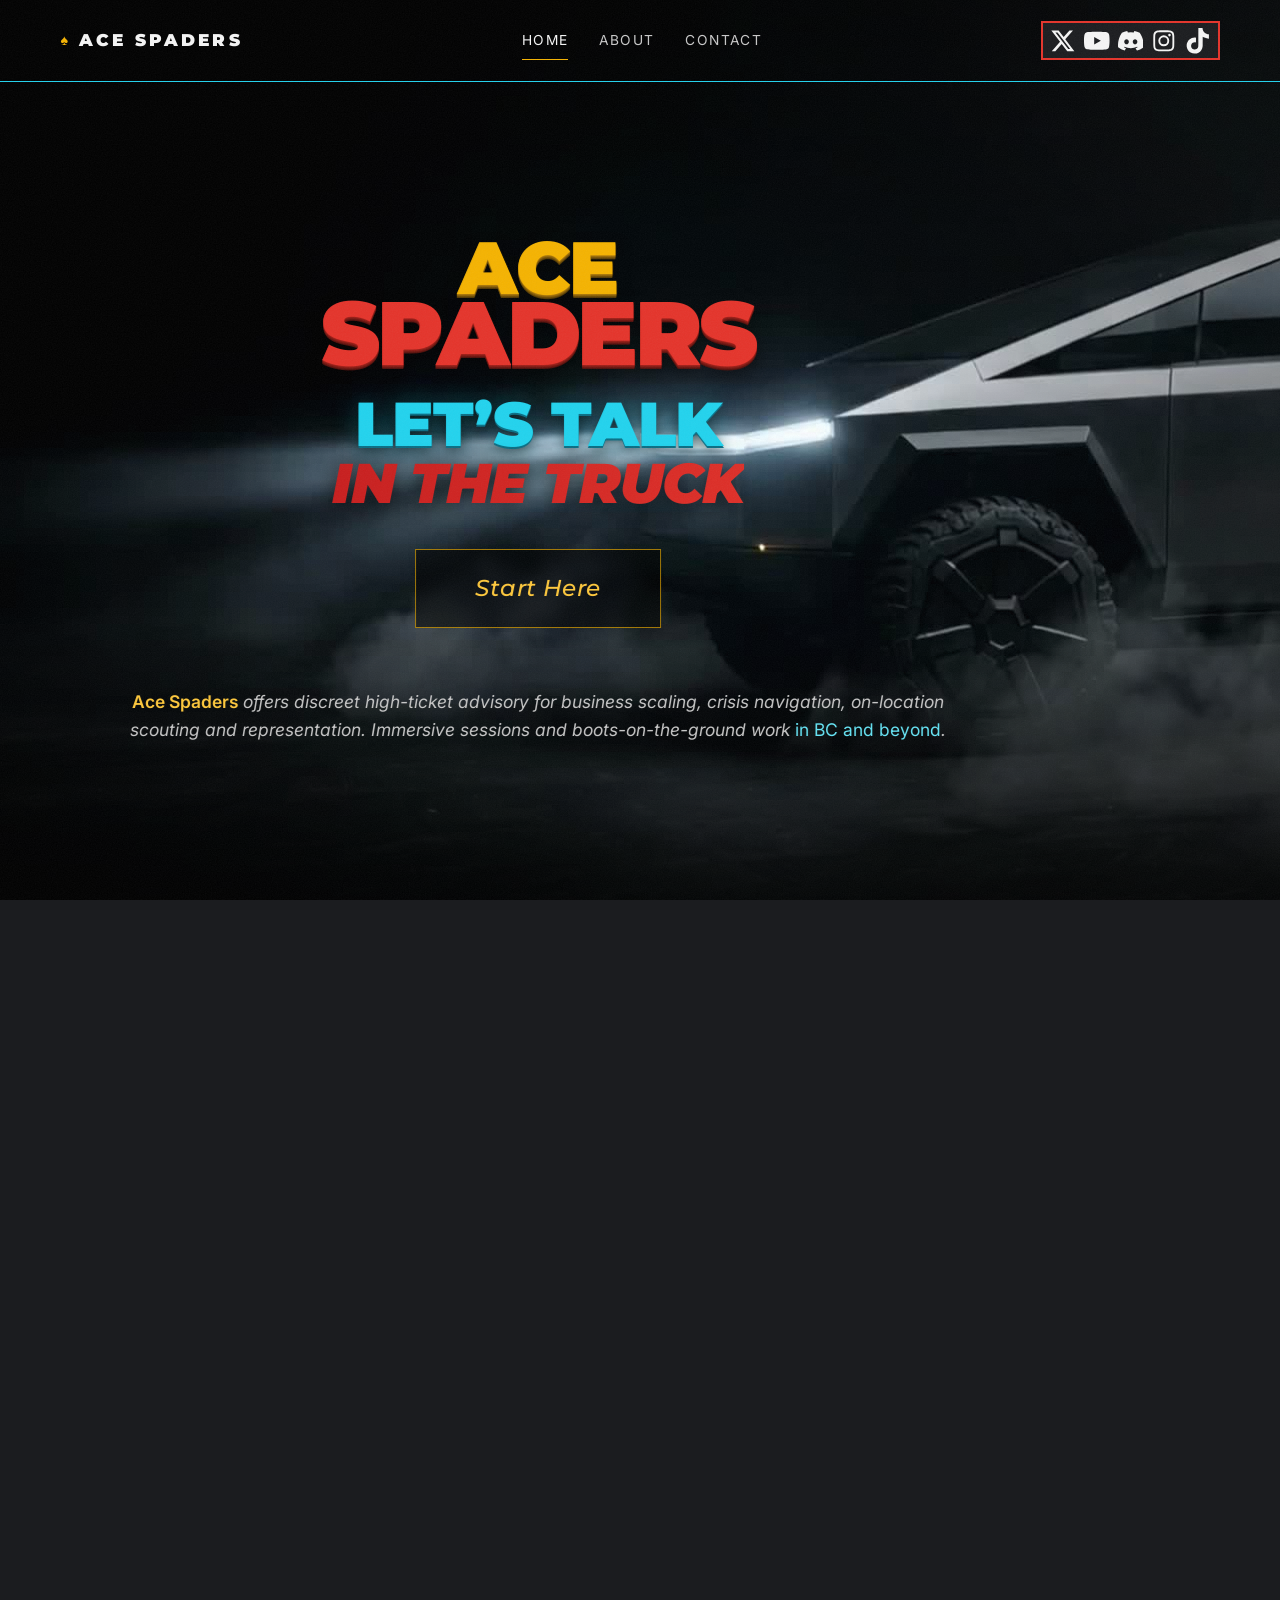
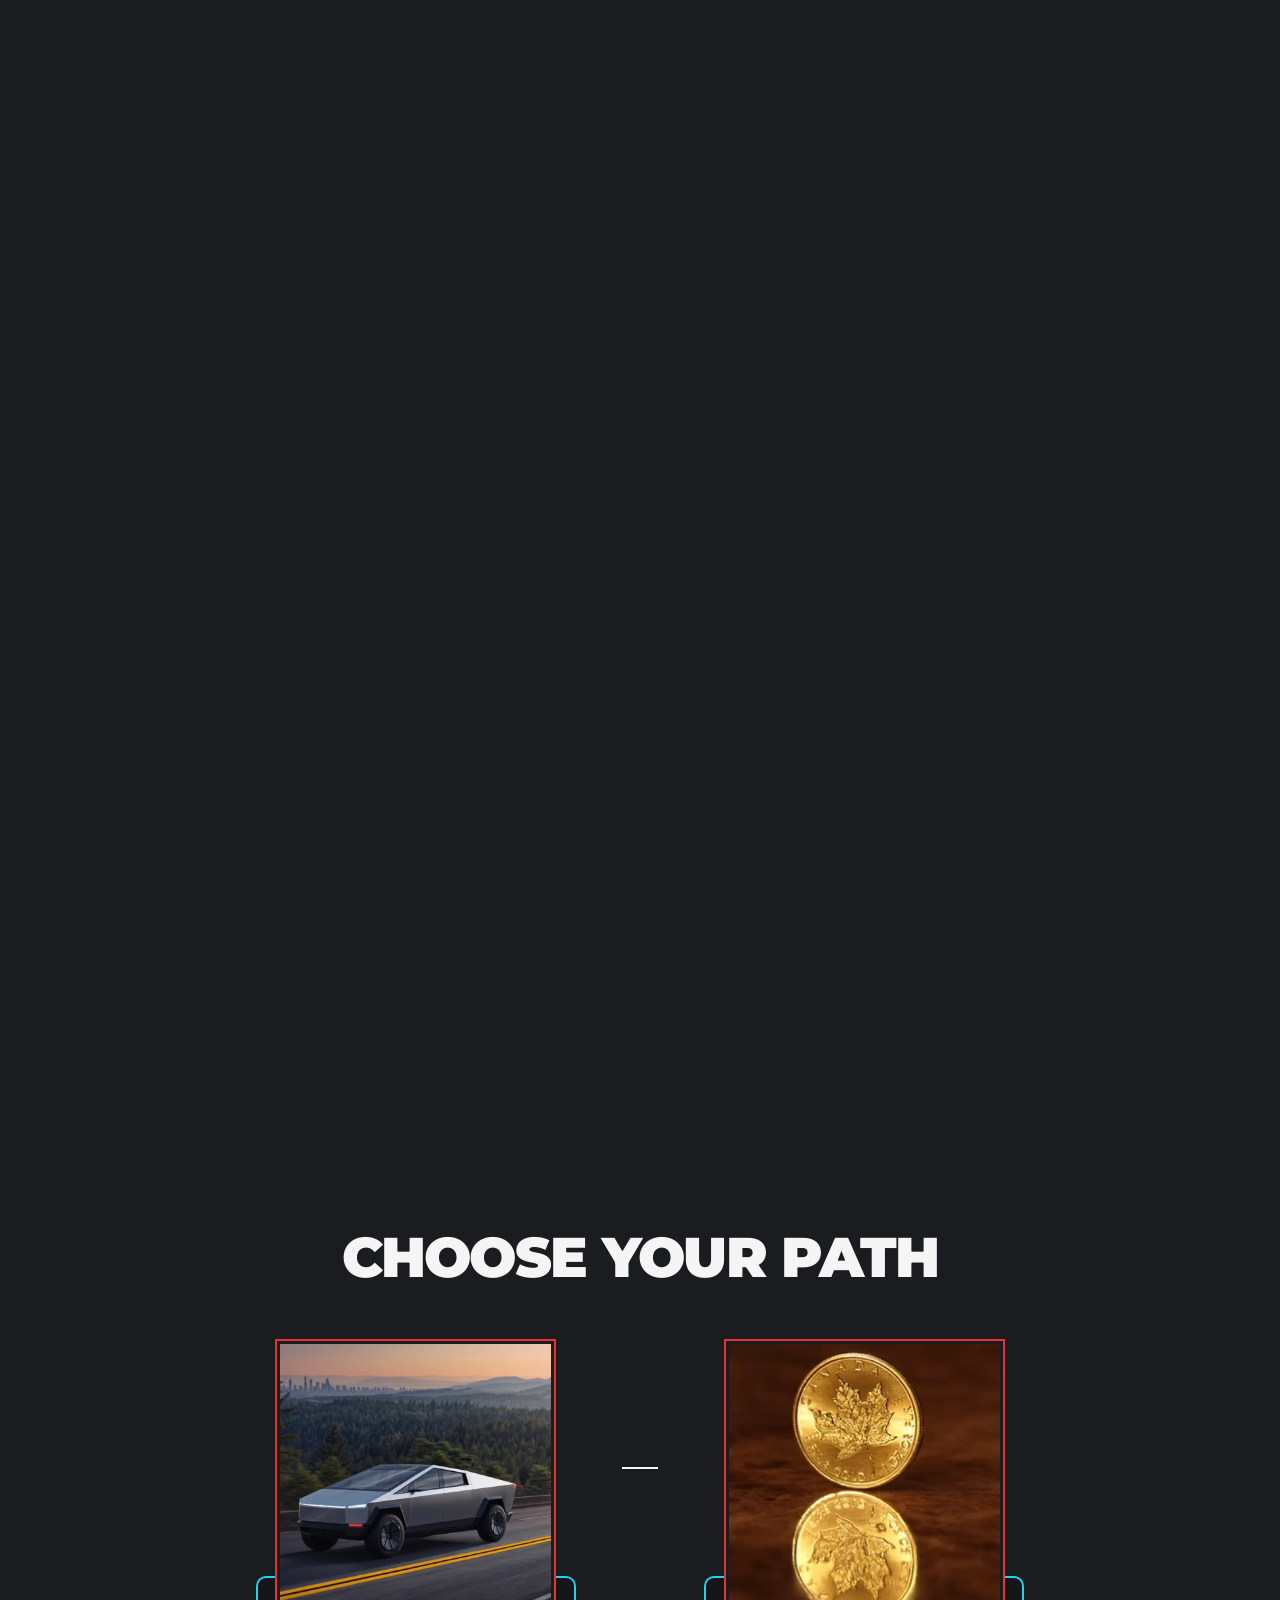
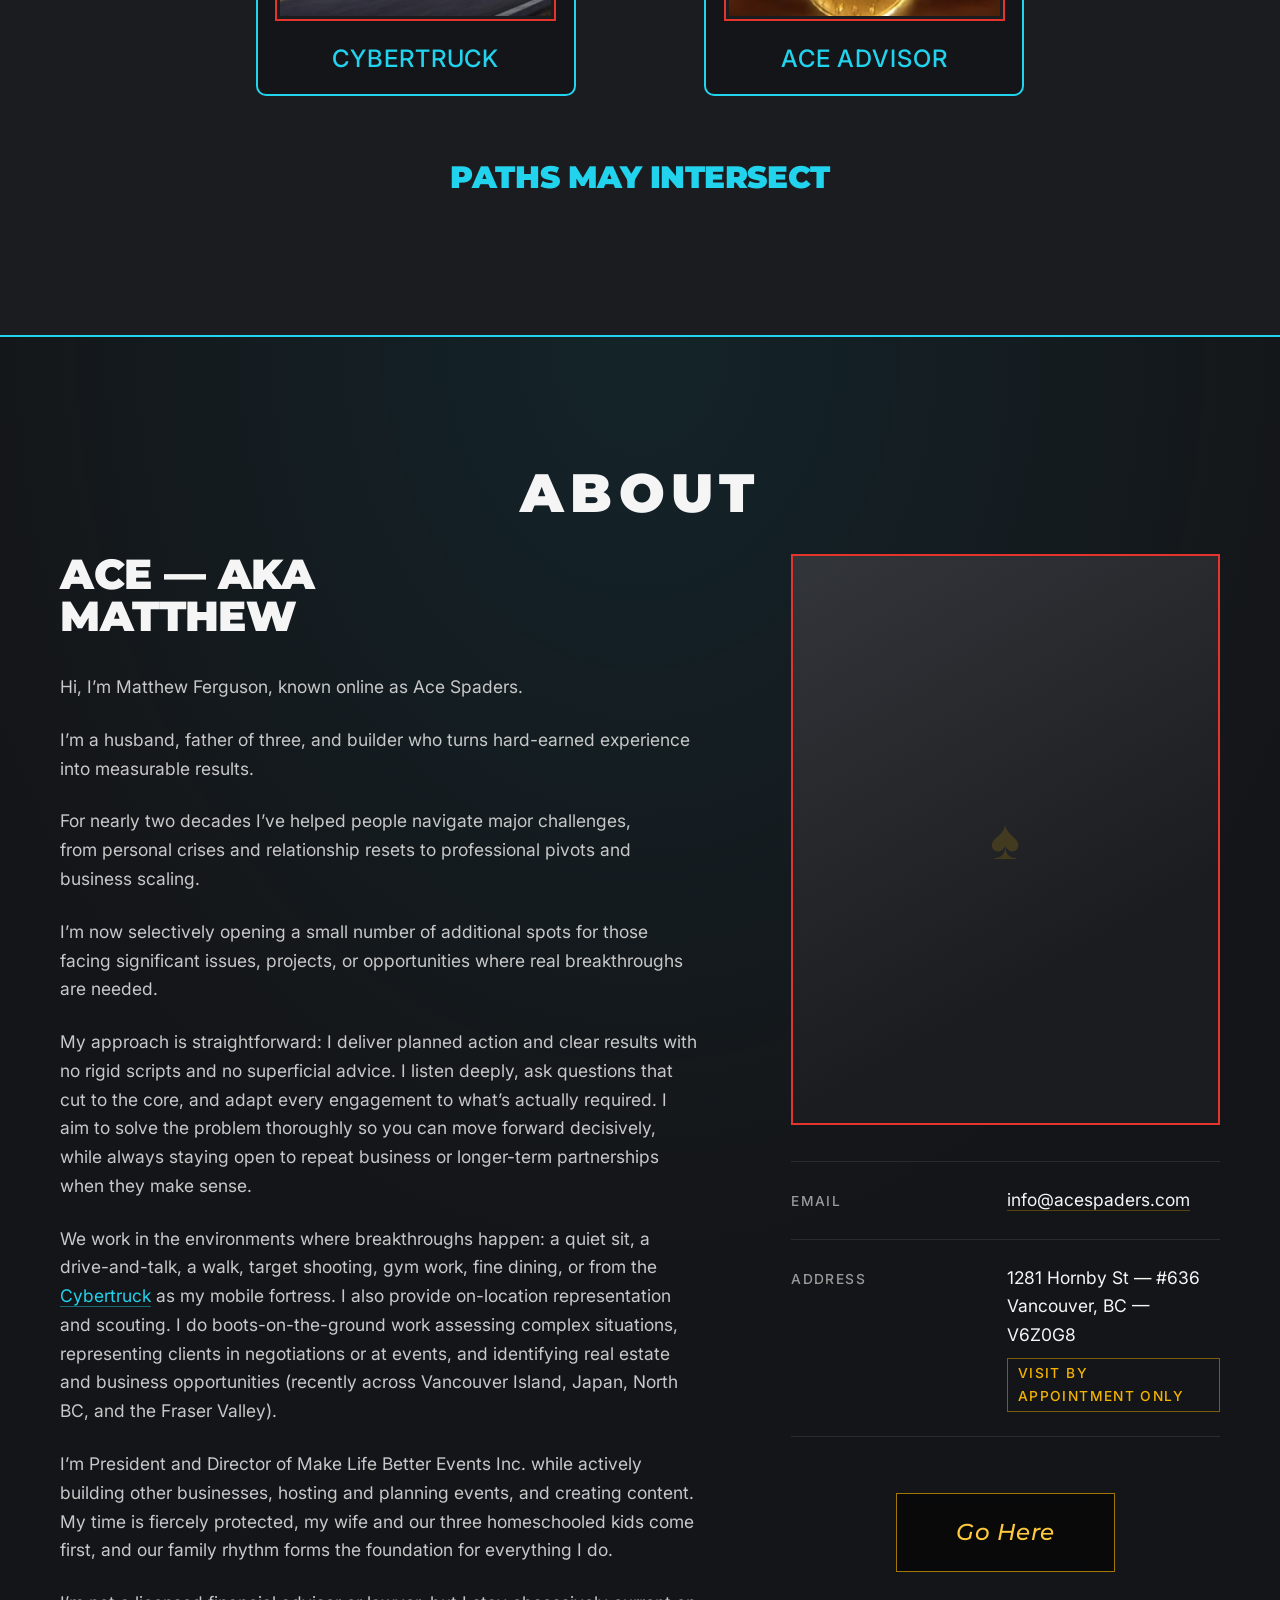
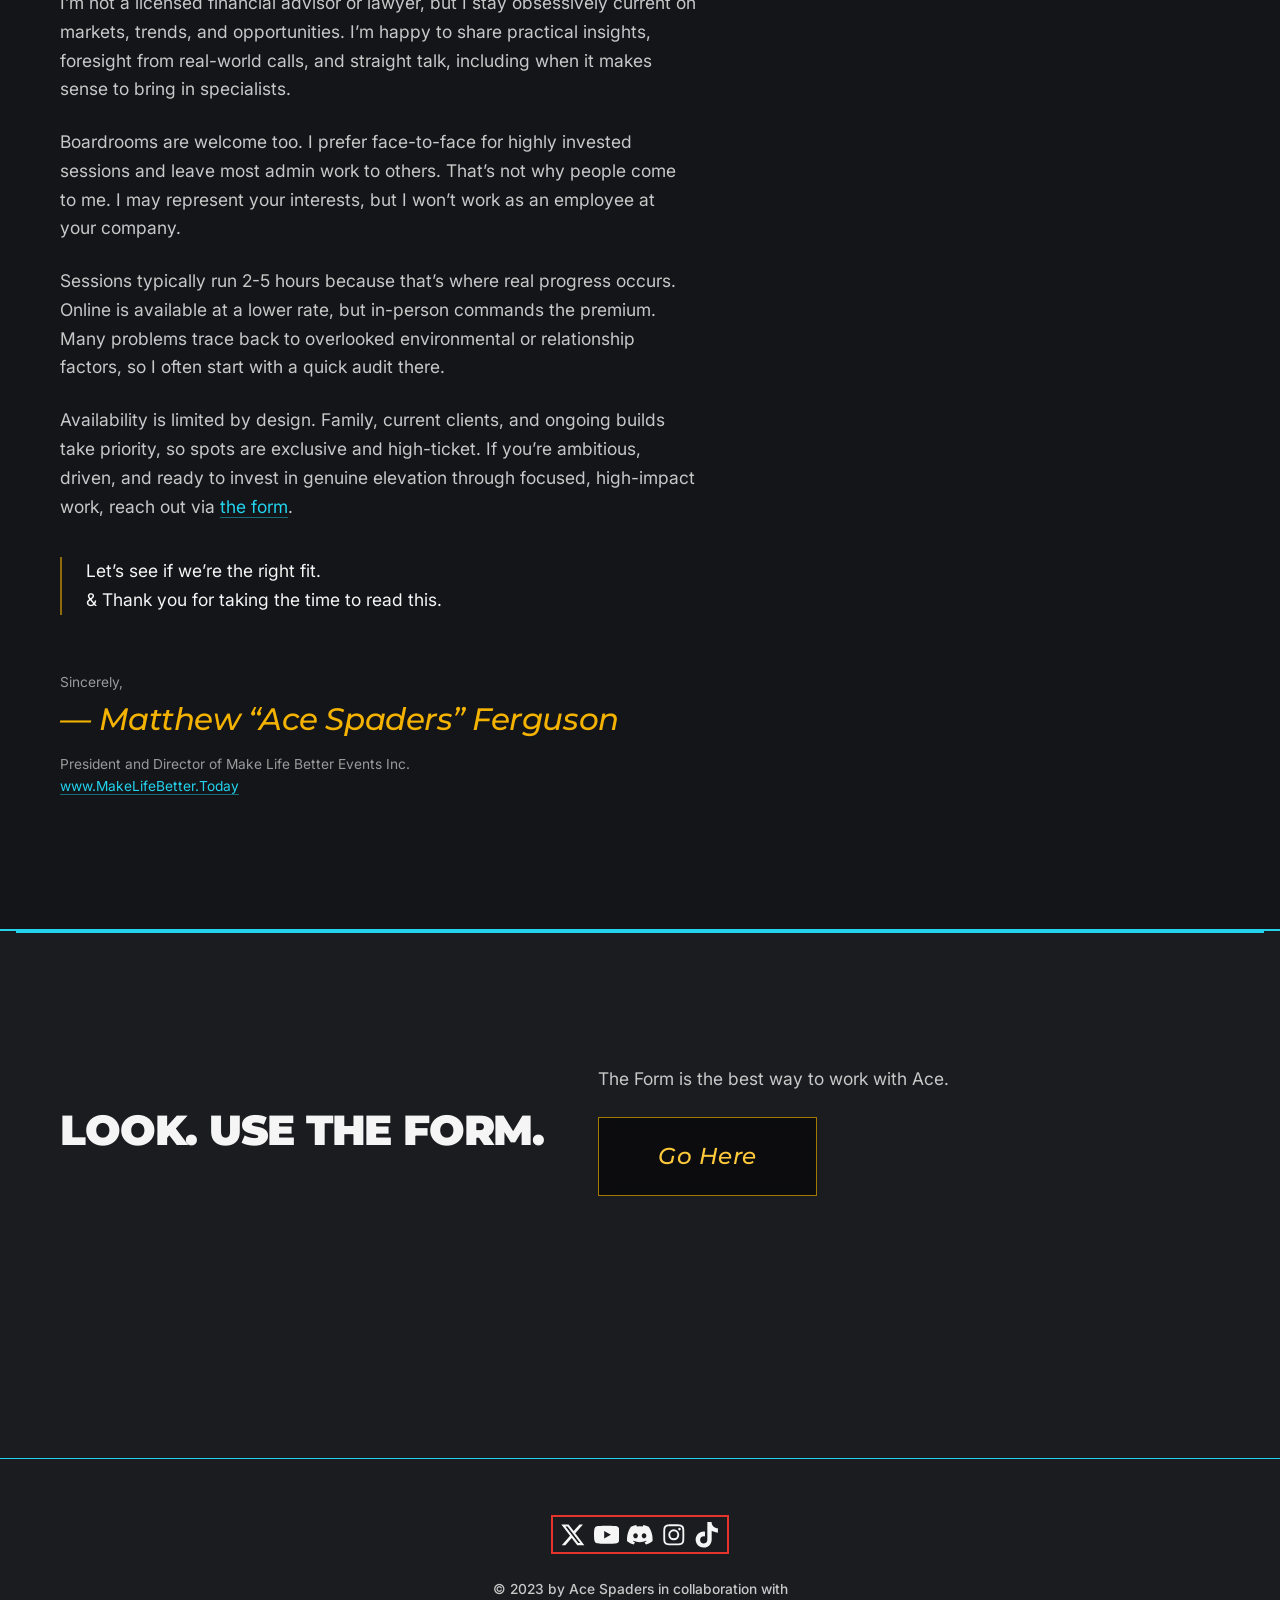
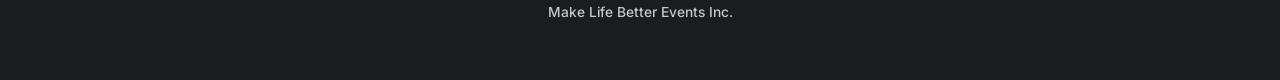
==== commit 9cfa2ff2: "Add files via upload" ====
--- a/index.html
+++ b/index.html
@@ -29,16 +29,16 @@
 <link rel="stylesheet" href="https://fonts.googleapis.com/css2?family=Montserrat:wght@500;700;900&family=Inter:wght@400;500;600&display=swap">
 
 <!-- Load order matters: tokens defines the variables everything else reads. -->
-<link rel="stylesheet" href="assets/css/tokens.css?v=9">
-<link rel="stylesheet" href="assets/css/base.css?v=9">
-<link rel="stylesheet" href="assets/css/layout.css?v=9">
-<link rel="stylesheet" href="assets/css/components.css?v=9">
-<link rel="stylesheet" href="assets/css/pages.css?v=9">
+<link rel="stylesheet" href="assets/css/tokens.css?v=11">
+<link rel="stylesheet" href="assets/css/base.css?v=11">
+<link rel="stylesheet" href="assets/css/layout.css?v=11">
+<link rel="stylesheet" href="assets/css/components.css?v=11">
+<link rel="stylesheet" href="assets/css/pages.css?v=11">
 
 <!-- Set before first paint so reveal elements start hidden without a flash.
      With JS off the class is never added and everything renders visible. -->
 <script>document.documentElement.classList.add("js");</script>
-<script src="assets/js/main.js?v=9" defer></script>
+<script src="assets/js/main.js?v=11" defer></script>
 <!--/#HEAD-->
 </head>
 
--- a/assets/css/pages.css
+++ b/assets/css/pages.css
@@ -1169,6 +1169,37 @@
 .check { color: var(--text-soft); }
 .check:hover { color: var(--edge-bright); }
 
+/* ---- Missing answers ----------------------------------------------------
+   The browser's own validation bubble shows one message, briefly. On a form
+   with forty-odd inputs that is not enough to stop a submit being abandoned,
+   so every unanswered field is marked and named until it is filled in. */
+
+.field.is-invalid .field__control,
+.fieldset.is-invalid .field__control {
+  border-color: var(--frame);
+  box-shadow: 0 0 0 2px color-mix(in oklab, var(--red-500) 25%, transparent);
+}
+
+.field.is-invalid .field__label,
+.fieldset.is-invalid .fieldset__legend { color: var(--frame); }
+
+.fieldset.is-invalid .checks {
+  padding-inline-start: var(--space-xs);
+  border-inline-start: 2px solid var(--frame);
+}
+
+.form-errors {
+  margin-block-start: var(--space-l);
+  padding: var(--space-s) var(--space-m);
+  border: 1px solid var(--frame);
+  background: color-mix(in oklab, var(--red-700) 22%, transparent);
+  color: var(--text);
+  font-size: var(--step--1);
+  line-height: var(--leading-normal);
+}
+
+.form-errors[hidden] { display: none; }
+
 /* Submit sits full width at the foot of the panel, in the brand gold — the
    same weight as the primary button everywhere else on the site. */
 .form-panel__submit {
@@ -1240,7 +1271,30 @@
   resize: vertical;
 }
 
-.handoff .btn-row { margin-block-start: var(--space-m); }
+/* The three send routes, given the most weight in the panel — this is the
+   step that actually gets the enquiry to Ace. */
+.handoff__choices {
+  display: flex;
+  flex-wrap: wrap;
+  gap: var(--space-xs);
+  margin-block-start: var(--space-m);
+}
+
+.handoff__choices .btn { flex: 1 1 12rem; justify-content: center; text-align: center; }
+
+.handoff .btn-row {
+  display: flex;
+  flex-wrap: wrap;
+  align-items: center;
+  gap: var(--space-s);
+  margin-block-start: var(--space-m);
+}
+
+.handoff__addr {
+  font-size: var(--step--1);
+  color: var(--text-muted);
+}
+.handoff__addr a { color: var(--edge); border-bottom: 1px solid currentColor; }
 
 /* The where-we-work note under the form. Small, but framed and drifting so
    it does not read as fine print. */
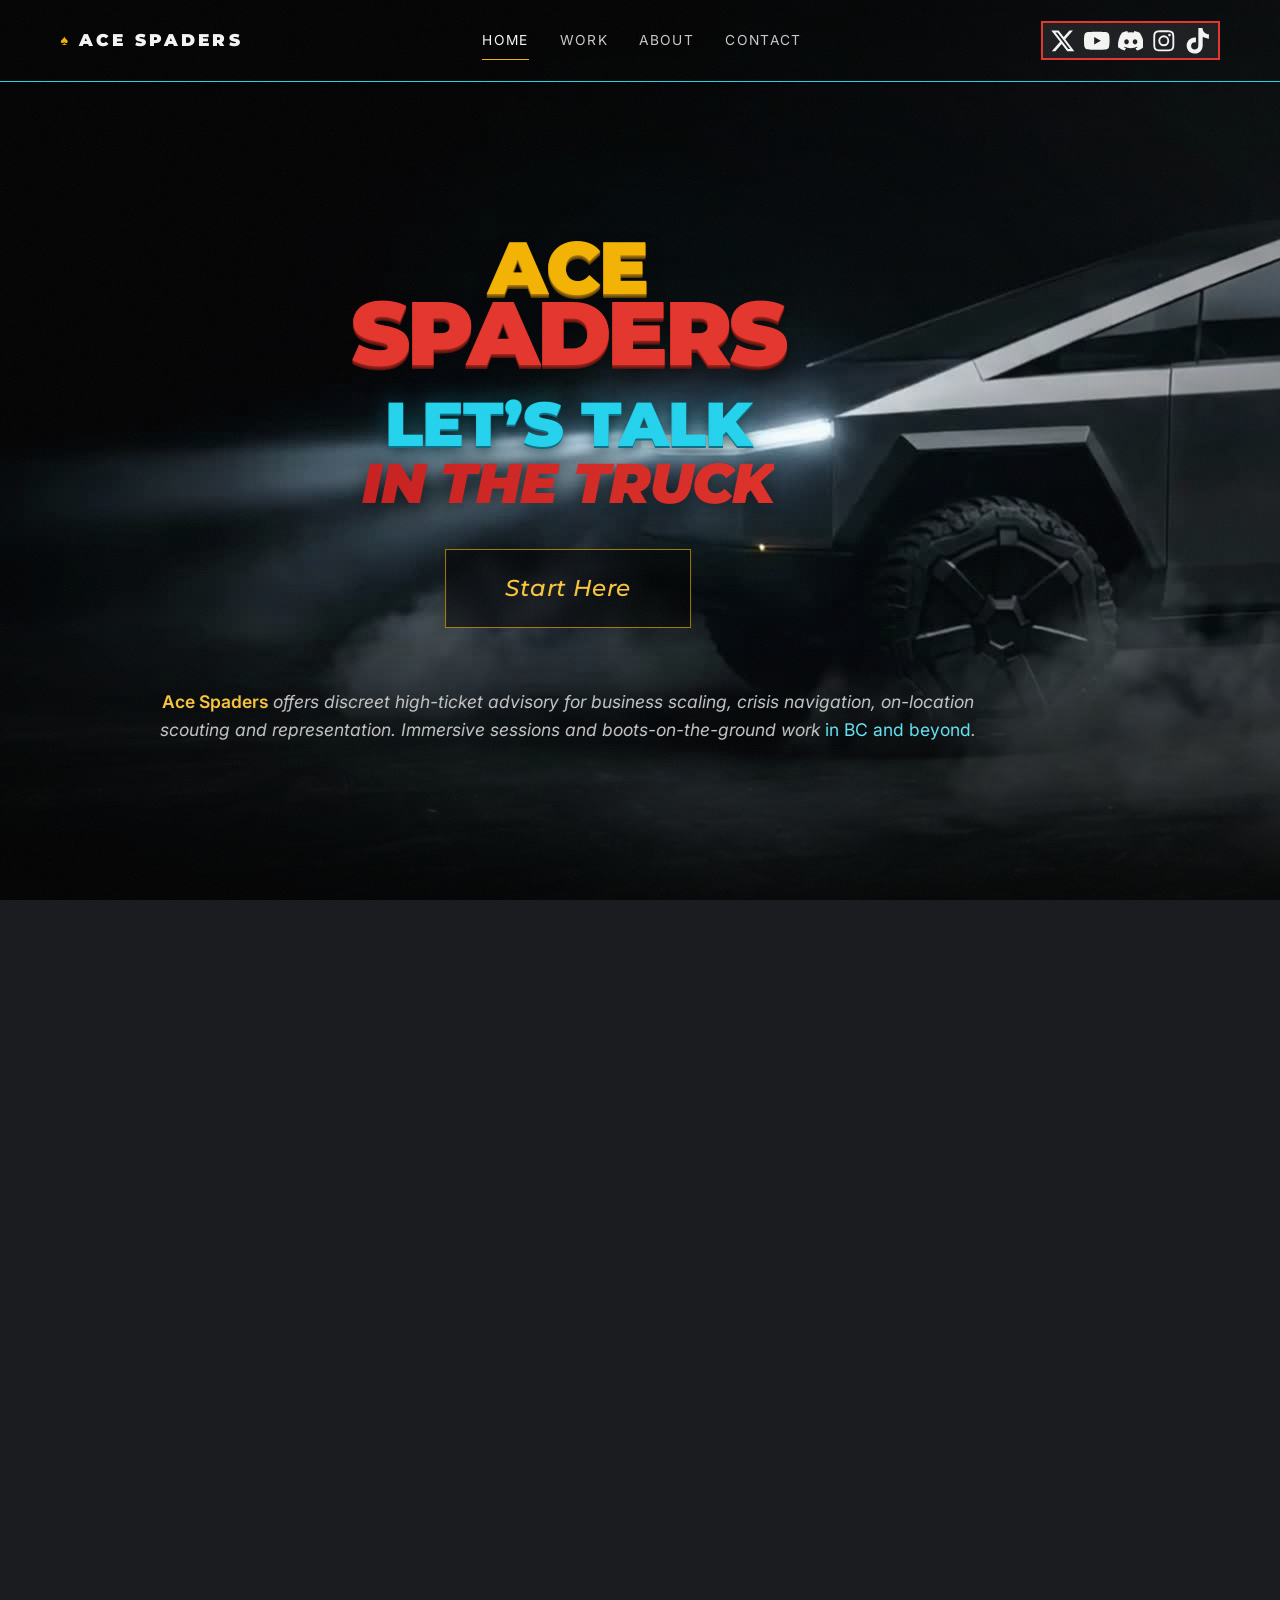
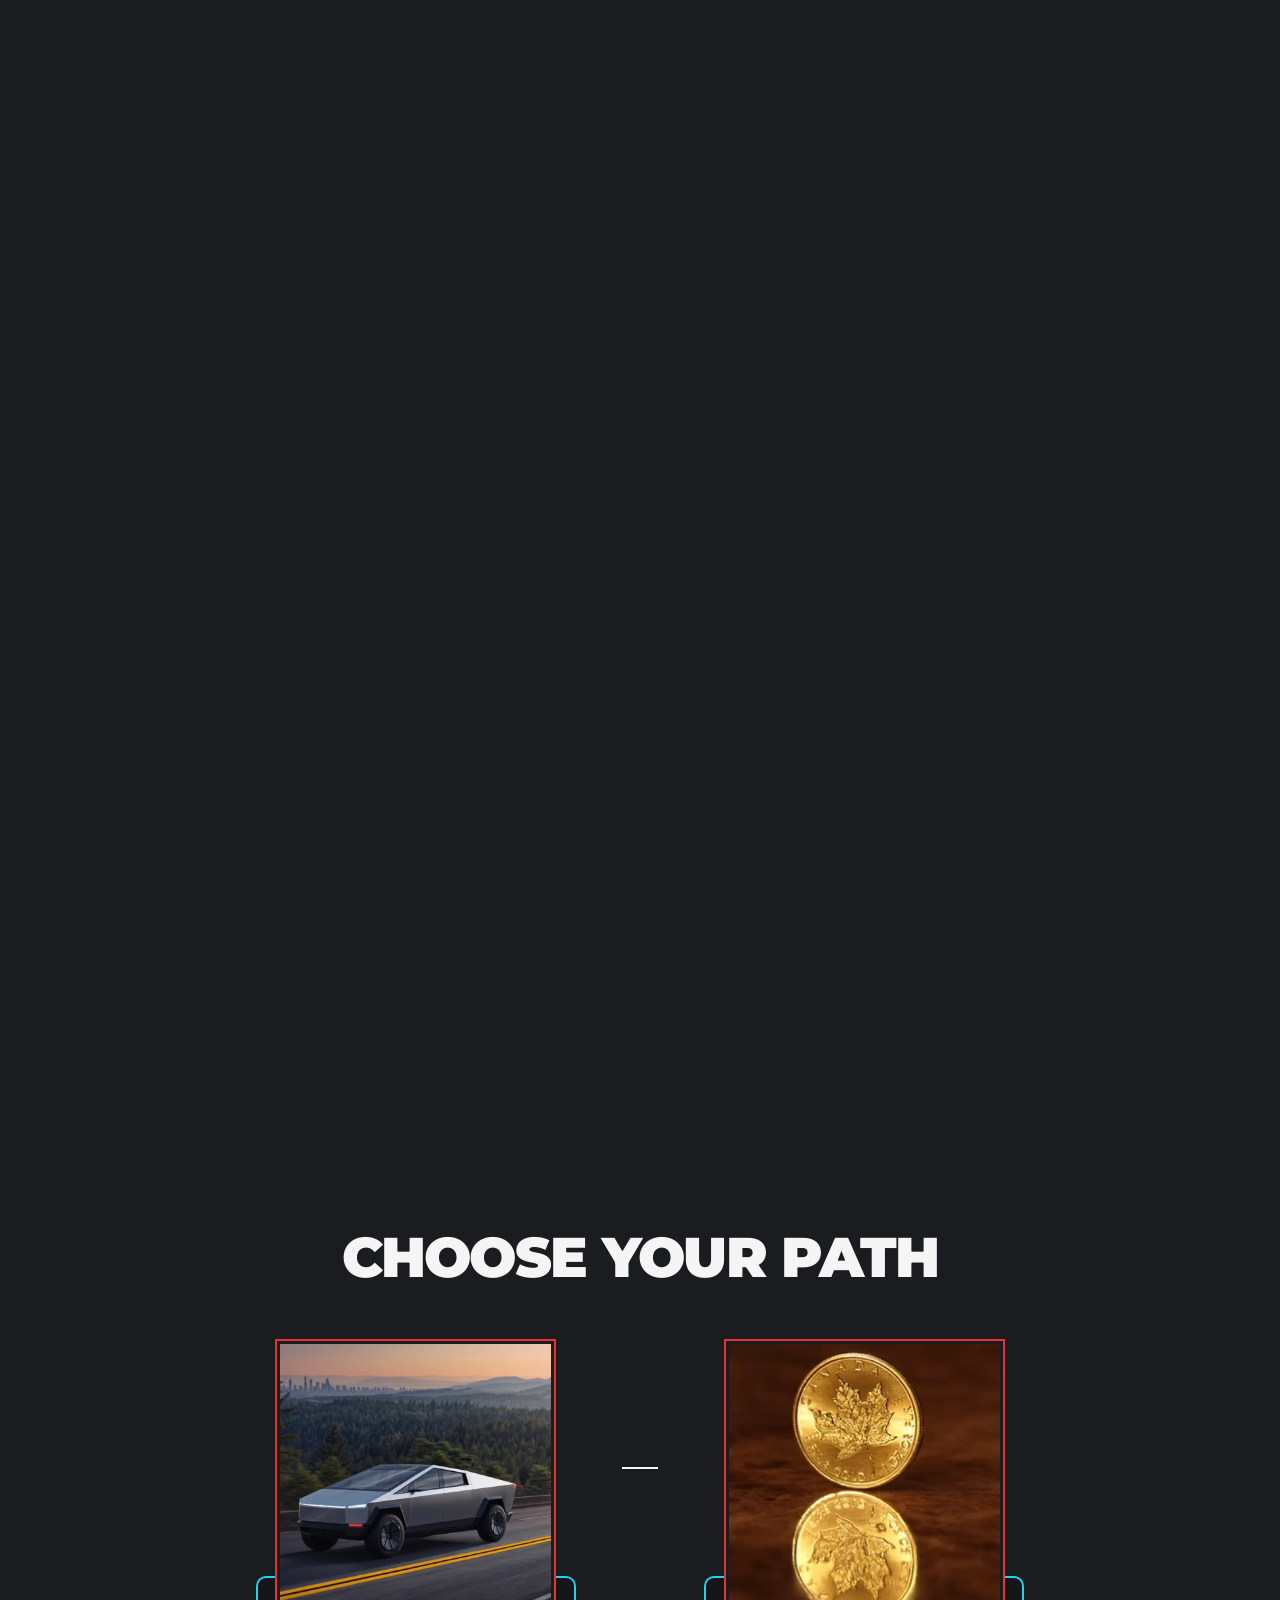
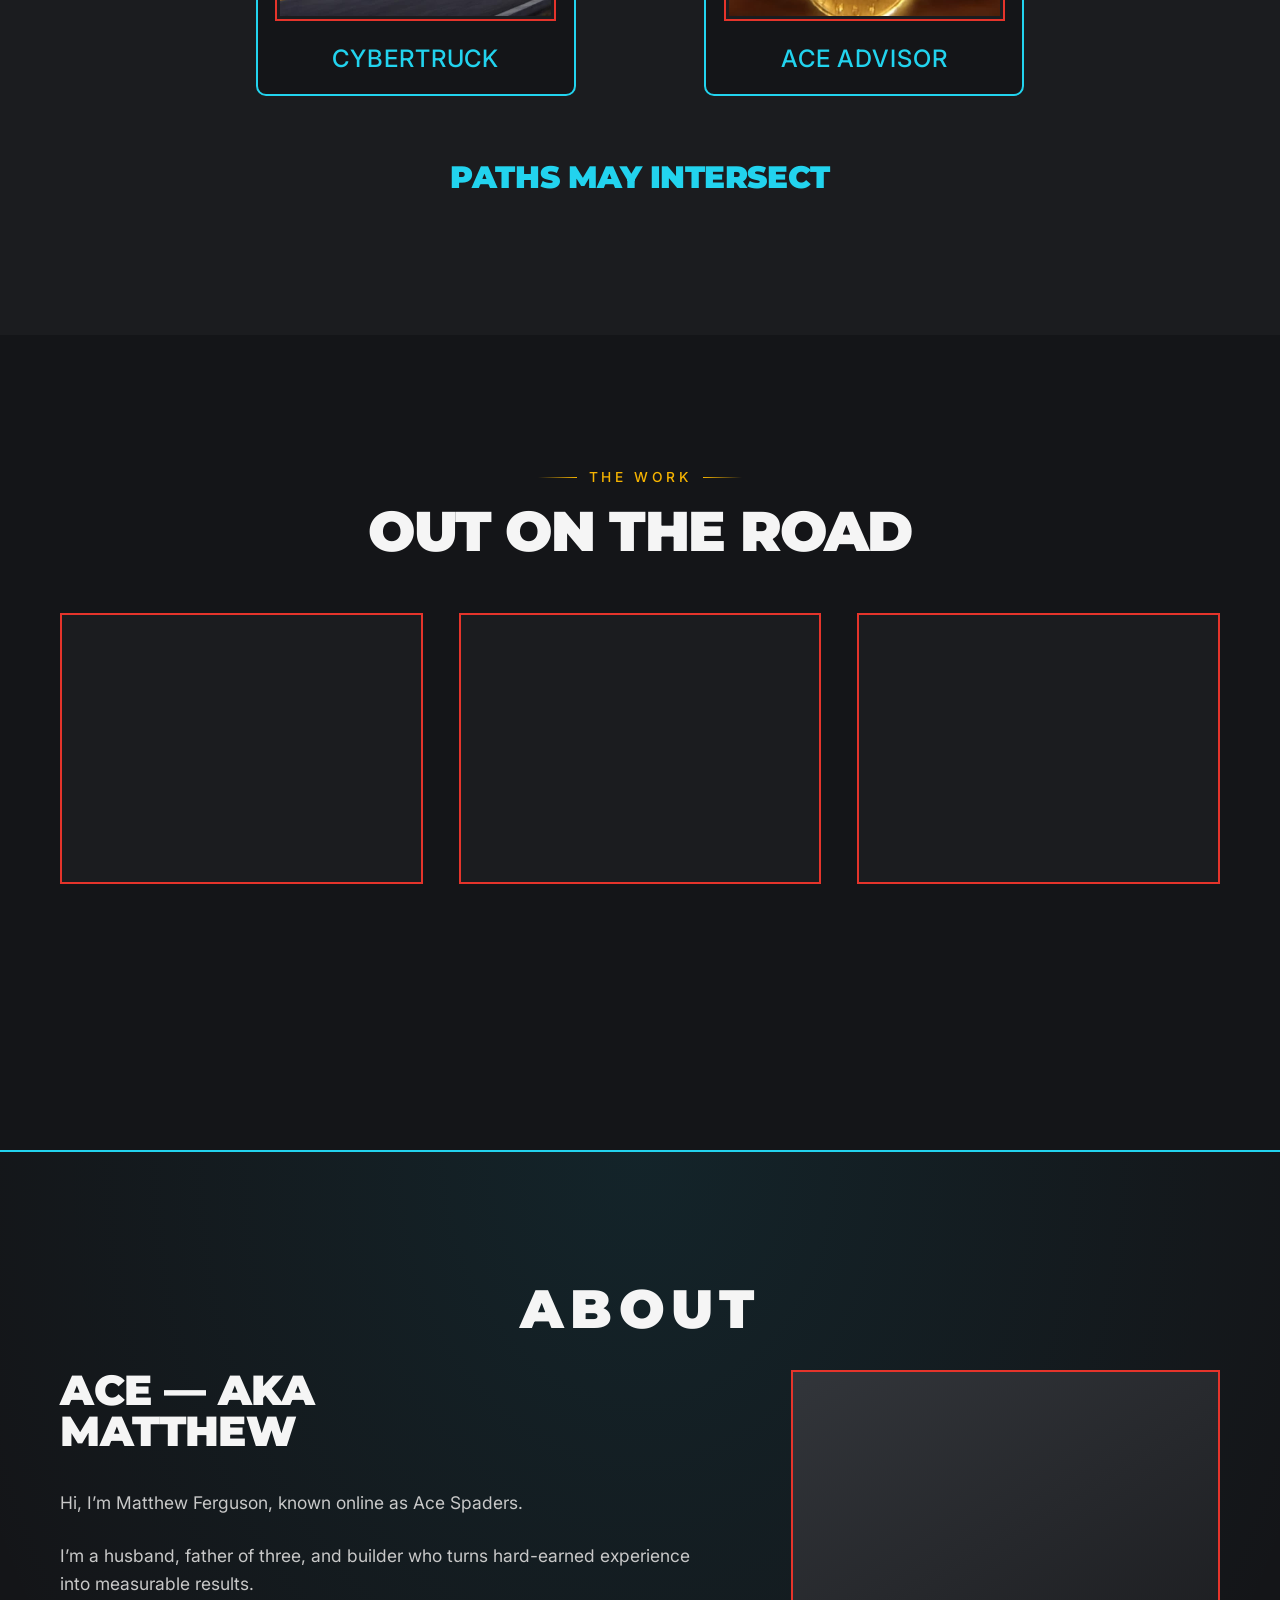
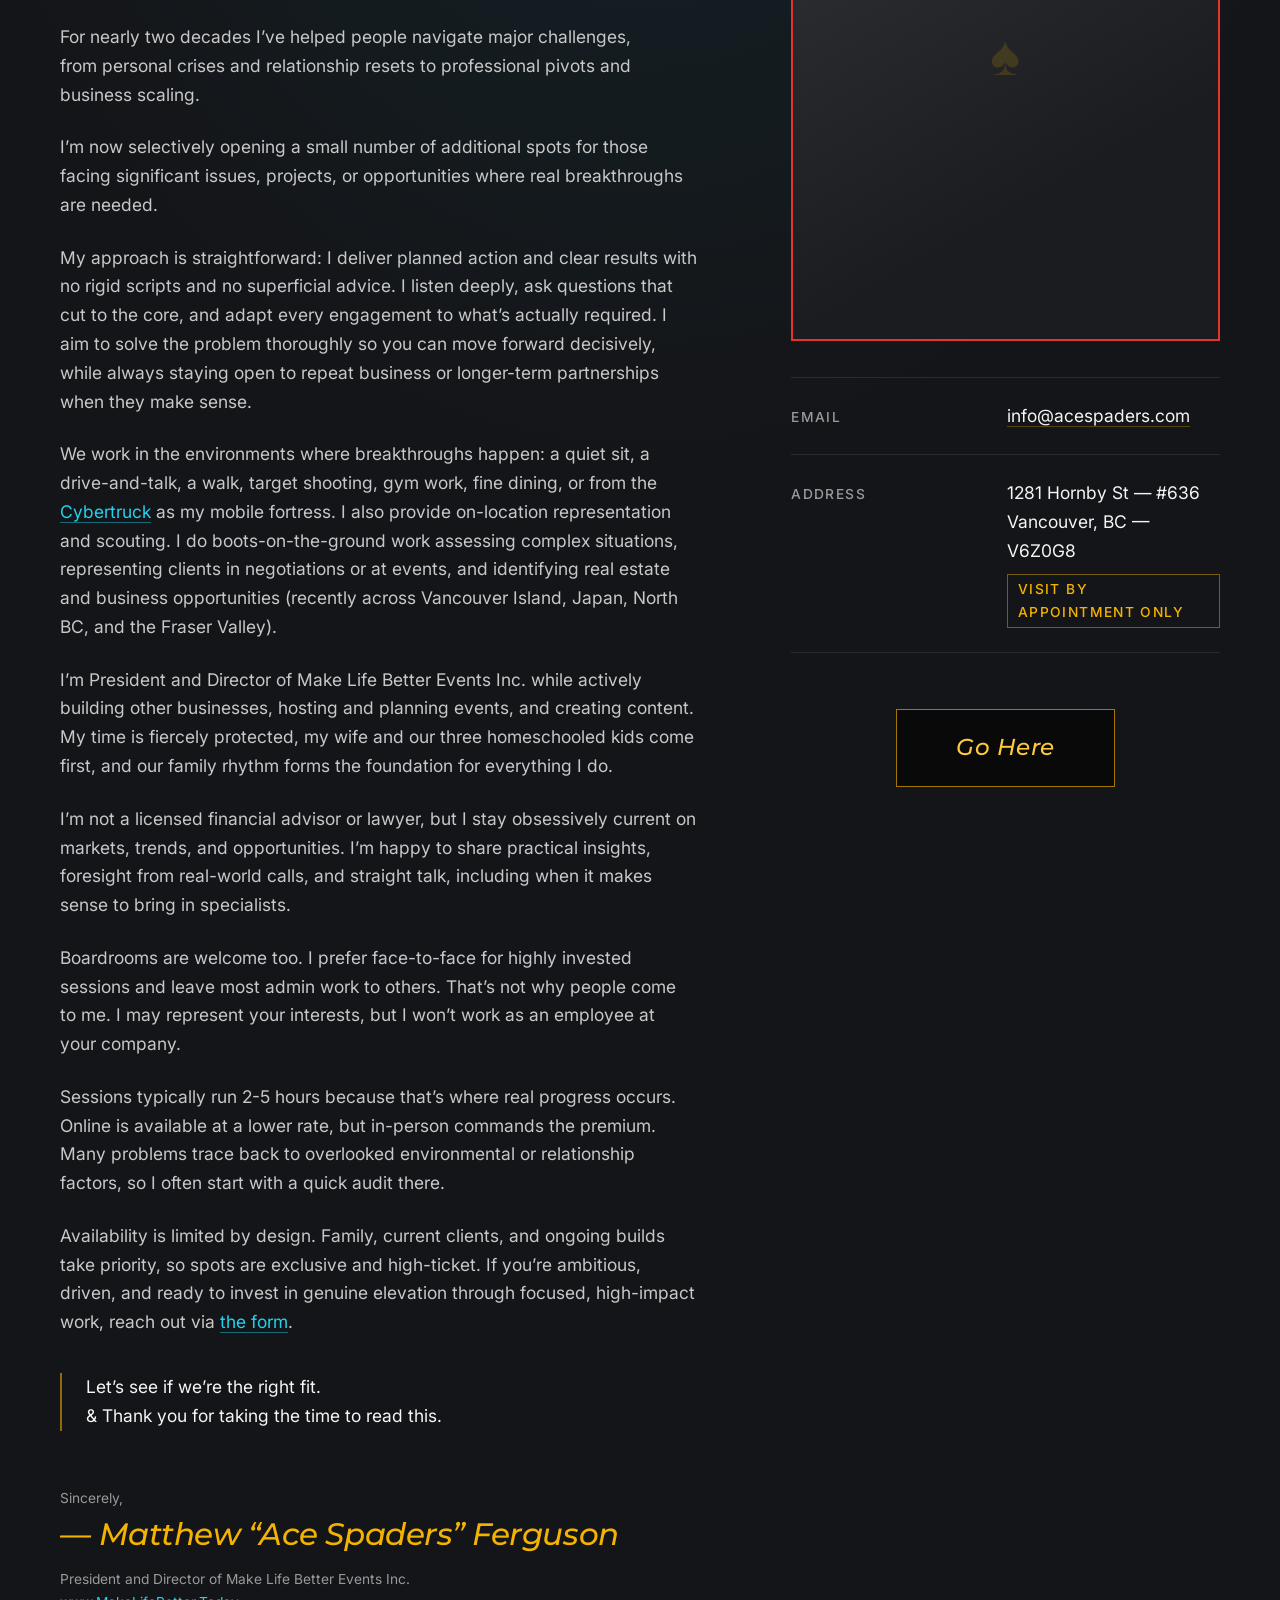
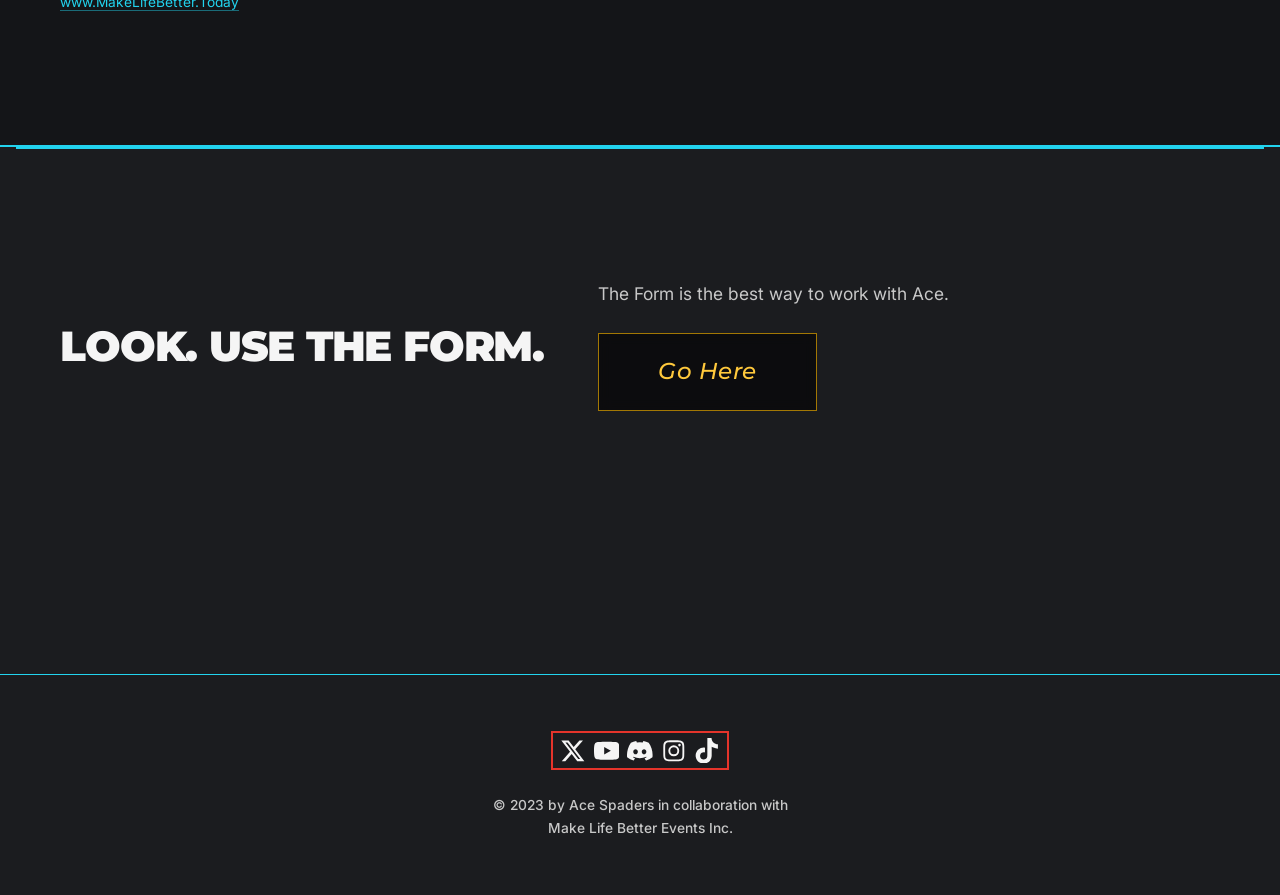
==== commit d23e96db: "Add files via upload" ====
--- a/index.html
+++ b/index.html
@@ -29,16 +29,16 @@
 <link rel="stylesheet" href="https://fonts.googleapis.com/css2?family=Montserrat:wght@500;700;900&family=Inter:wght@400;500;600&display=swap">
 
 <!-- Load order matters: tokens defines the variables everything else reads. -->
-<link rel="stylesheet" href="assets/css/tokens.css?v=11">
-<link rel="stylesheet" href="assets/css/base.css?v=11">
-<link rel="stylesheet" href="assets/css/layout.css?v=11">
-<link rel="stylesheet" href="assets/css/components.css?v=11">
-<link rel="stylesheet" href="assets/css/pages.css?v=11">
+<link rel="stylesheet" href="assets/css/tokens.css?v=14">
+<link rel="stylesheet" href="assets/css/base.css?v=14">
+<link rel="stylesheet" href="assets/css/layout.css?v=14">
+<link rel="stylesheet" href="assets/css/components.css?v=14">
+<link rel="stylesheet" href="assets/css/pages.css?v=14">
 
 <!-- Set before first paint so reveal elements start hidden without a flash.
      With JS off the class is never added and everything renders visible. -->
 <script>document.documentElement.classList.add("js");</script>
-<script src="assets/js/main.js?v=11" defer></script>
+<script src="assets/js/main.js?v=14" defer></script>
 <!--/#HEAD-->
 </head>
 
@@ -60,8 +60,9 @@
 
       <ul class="nav__list" id="primary-nav" data-nav-list>
         <li class="nav__item" style="--i:0"><a class="nav__link" href="#home" aria-current="page">Home</a></li>
-        <li class="nav__item" style="--i:1"><a class="nav__link" href="#about">About</a></li>
-        <li class="nav__item" style="--i:2"><a class="nav__link" href="contact.html">Contact</a></li>
+        <li class="nav__item" style="--i:1"><a class="nav__link" href="#work">Work</a></li>
+        <li class="nav__item" style="--i:2"><a class="nav__link" href="#about">About</a></li>
+        <li class="nav__item" style="--i:3"><a class="nav__link" href="contact.html">Contact</a></li>
       </ul>
     </nav>
 
@@ -175,6 +176,85 @@
       </div>
 
       <p class="paths__note" data-reveal>Paths May Intersect</p>
+    </div>
+  </section>
+
+  <!-- ==================== WORK ====================
+       Three framings of the same drive, each scrubbed by the cursor rather
+       than played on a timer — the same idea as the hero, with distance
+       standing in for scroll position.
+
+       The mapping: 70px outside a tile's border is the first frame, the
+       tile's centre is the last, and everything between is proportional.
+       Moving away runs it backwards. Because it is a position rather than a
+       playback, it reverses exactly and never has to be restarted.
+
+       Each clip is encoded all-intra (every frame a keyframe), which is what
+       makes seeking to an arbitrary time cheap enough to do once a frame —
+       see the README note on the hero for why an ordinary encode stutters.
+
+       Video is fetched only as the section nears the viewport, and scrubbing
+       waits until the clip is fully buffered; the poster carries the tile
+       until then, and for anyone on a touch screen or asking for reduced
+       motion it is the whole tile.
+
+       ADDING WORK — copy a <figure>. Captions describe what is actually on
+       offer; do not write up a job that did not happen. -->
+  <section class="section section--raised" id="work">
+    <div class="shell">
+      <header class="section-head section-head--center" data-reveal>
+        <p class="eyebrow eyebrow--center">The Work</p>
+        <h2>Out On The Road</h2>
+      </header>
+
+      <div class="work" data-reveal-group>
+
+        <figure class="work__item" data-work data-reveal>
+          <span class="work__frame">
+            <video class="work__video" data-work-video
+                   data-src="assets/video/work-wide-1.mp4?v=14"
+                   poster="assets/img/work-wide-1.jpg?v=14"
+                   muted playsinline preload="none"
+                   disablepictureinpicture disableremoteplayback
+                   aria-hidden="true" tabindex="-1"></video>
+          </span>
+          <figcaption class="work__caption">
+            <span class="work__caption-title">Premium Pickup &amp; Transport</span>
+            <span class="work__caption-body">Chauffeured for the day or the week. Airport runs, spontaneous date nights, en-route strategy talks.</span>
+          </figcaption>
+        </figure>
+
+        <figure class="work__item" data-work data-reveal>
+          <span class="work__frame">
+            <video class="work__video" data-work-video
+                   data-src="assets/video/work-bend-1.mp4?v=14"
+                   poster="assets/img/work-bend-1.jpg?v=14"
+                   muted playsinline preload="none"
+                   disablepictureinpicture disableremoteplayback
+                   aria-hidden="true" tabindex="-1"></video>
+          </span>
+          <figcaption class="work__caption">
+            <span class="work__caption-title">On Location</span>
+            <span class="work__caption-body">Boots on the ground, locally or abroad. Assessing complex situations and opportunities in person.</span>
+          </figcaption>
+        </figure>
+
+        <figure class="work__item" data-work data-reveal>
+          <span class="work__frame">
+            <video class="work__video" data-work-video
+                   data-src="assets/video/work-close-1.mp4?v=14"
+                   poster="assets/img/work-close-1.jpg?v=14"
+                   muted playsinline preload="none"
+                   disablepictureinpicture disableremoteplayback
+                   aria-hidden="true" tabindex="-1"></video>
+          </span>
+          <figcaption class="work__caption">
+            <span class="work__caption-title">Private Sessions</span>
+            <span class="work__caption-body">Confidential coaching and consulting from the passenger seat. No fixed location, no limitations.</span>
+          </figcaption>
+        </figure>
+
+      </div>
     </div>
   </section>
 
--- a/assets/css/pages.css
+++ b/assets/css/pages.css
@@ -429,6 +429,110 @@
   .path { max-width: 17rem; width: 100%; }
 }
 
+/* ==========================================================================
+   WORK
+   A grid of photographs that come alive as the cursor approaches. main.js
+   toggles .is-near when the pointer is within 70px of a tile; every bit of
+   movement below is CSS, so retuning it needs no JavaScript.
+   ========================================================================== */
+
+/* Columns are capped rather than 1fr: with a single piece of work an
+   uncapped auto-fit stretches it to the full shell, which at 1280 is a tile
+   over 1100px wide and 770 tall. Capped and centred, one item reads as a
+   deliberate single piece and the grid still fills out to two or three
+   columns as more are added. */
+.work {
+  display: grid;
+  gap: var(--space-l);
+  /* Three across on a desktop, two on a tablet, one on a phone. The cap on
+     the container keeps a single tile from stretching the full shell if the
+     row is ever reduced to one. */
+  grid-template-columns: repeat(auto-fit, minmax(min(100%, 17rem), 1fr));
+  max-width: 78rem;
+  margin-inline: auto;
+}
+
+.work__item {
+  position: relative;
+  margin: 0;
+}
+
+/* The frame clips the push, so the photograph grows within its border rather
+   than pressing past it. */
+.work__frame {
+  display: block;
+  position: relative;
+  overflow: hidden;
+  aspect-ratio: 4 / 3;
+  border: 2px solid var(--frame);
+  background: var(--ink-900);
+  transition: box-shadow var(--dur) var(--ease);
+}
+
+.work__item.is-near .work__frame {
+  box-shadow: 0 0 40px -10px color-mix(in oklab, var(--frame) 75%, transparent);
+}
+
+/* The clip itself never plays. main.js sets currentTime from how close the
+   cursor is, so the drive runs forward as you approach and backwards as you
+   leave — a position rather than a playback, which is why it reverses
+   exactly and never needs restarting. */
+.work__video {
+  display: block;
+  width: 100%;
+  height: 100%;
+  object-fit: cover;
+  background: var(--ink-900);
+  /* The poster carries the tile until the clip is buffered enough to scrub. */
+  opacity: 0;
+  transition: opacity var(--dur) var(--ease);
+}
+
+.work__video.is-ready { opacity: 1; }
+
+/* The caption sits BELOW the photograph, in normal flow, rather than over it.
+   Overlaying looked right until the push finished: the camera moves toward
+   the subject, the subject therefore ends up where the caption is, and the
+   box covered the very thing it was describing. In flow it also reserves its
+   own height, so nothing on the page jumps when it appears. */
+.work__caption {
+  display: grid;
+  gap: var(--space-3xs);
+  margin-block-start: -2px; /* sit flush against the frame's border */
+  padding: var(--space-s) var(--space-m);
+  border: 2px solid var(--rule-edge);
+  border-left: 2px solid var(--accent);
+  background: var(--bg-raised);
+  opacity: 0;
+  transform: translateY(14px);
+  transition: opacity var(--dur) var(--ease), transform var(--dur) var(--ease);
+}
+
+.work__item.is-near .work__caption { opacity: 1; transform: translateY(0); }
+
+.work__caption-title {
+  font-family: var(--font-display);
+  font-weight: var(--weight-display);
+  font-size: var(--step-0);
+  letter-spacing: var(--track-snug);
+  text-transform: uppercase;
+  color: var(--accent);
+}
+
+.work__caption-body {
+  font-size: var(--step--1);
+  line-height: var(--leading-normal);
+  color: var(--text-soft);
+}
+
+/* No pointer to approach, or reduced motion asked for: the tiles sit still
+   and the captions are simply there. JS adds this class. */
+.work__item.is-static .work__caption {
+  opacity: 1;
+  transform: none;
+  transition: none;
+}
+
 /* ---- Inner page masthead ------------------------------------------------
    Shared by ace-advisor.html and cybertruck.html so both paths open on the
    same beat. */
@@ -1296,6 +1400,14 @@
 }
 .handoff__addr a { color: var(--edge); border-bottom: 1px solid currentColor; }
 
+.handoff__tip {
+  margin-block-start: var(--space-s);
+  font-size: var(--step--1);
+  line-height: var(--leading-normal);
+  color: var(--text-muted);
+}
+.handoff__tip strong { color: var(--text-soft); }
+
 /* The where-we-work note under the form. Small, but framed and drifting so
    it does not read as fine print. */
 .form-notes {
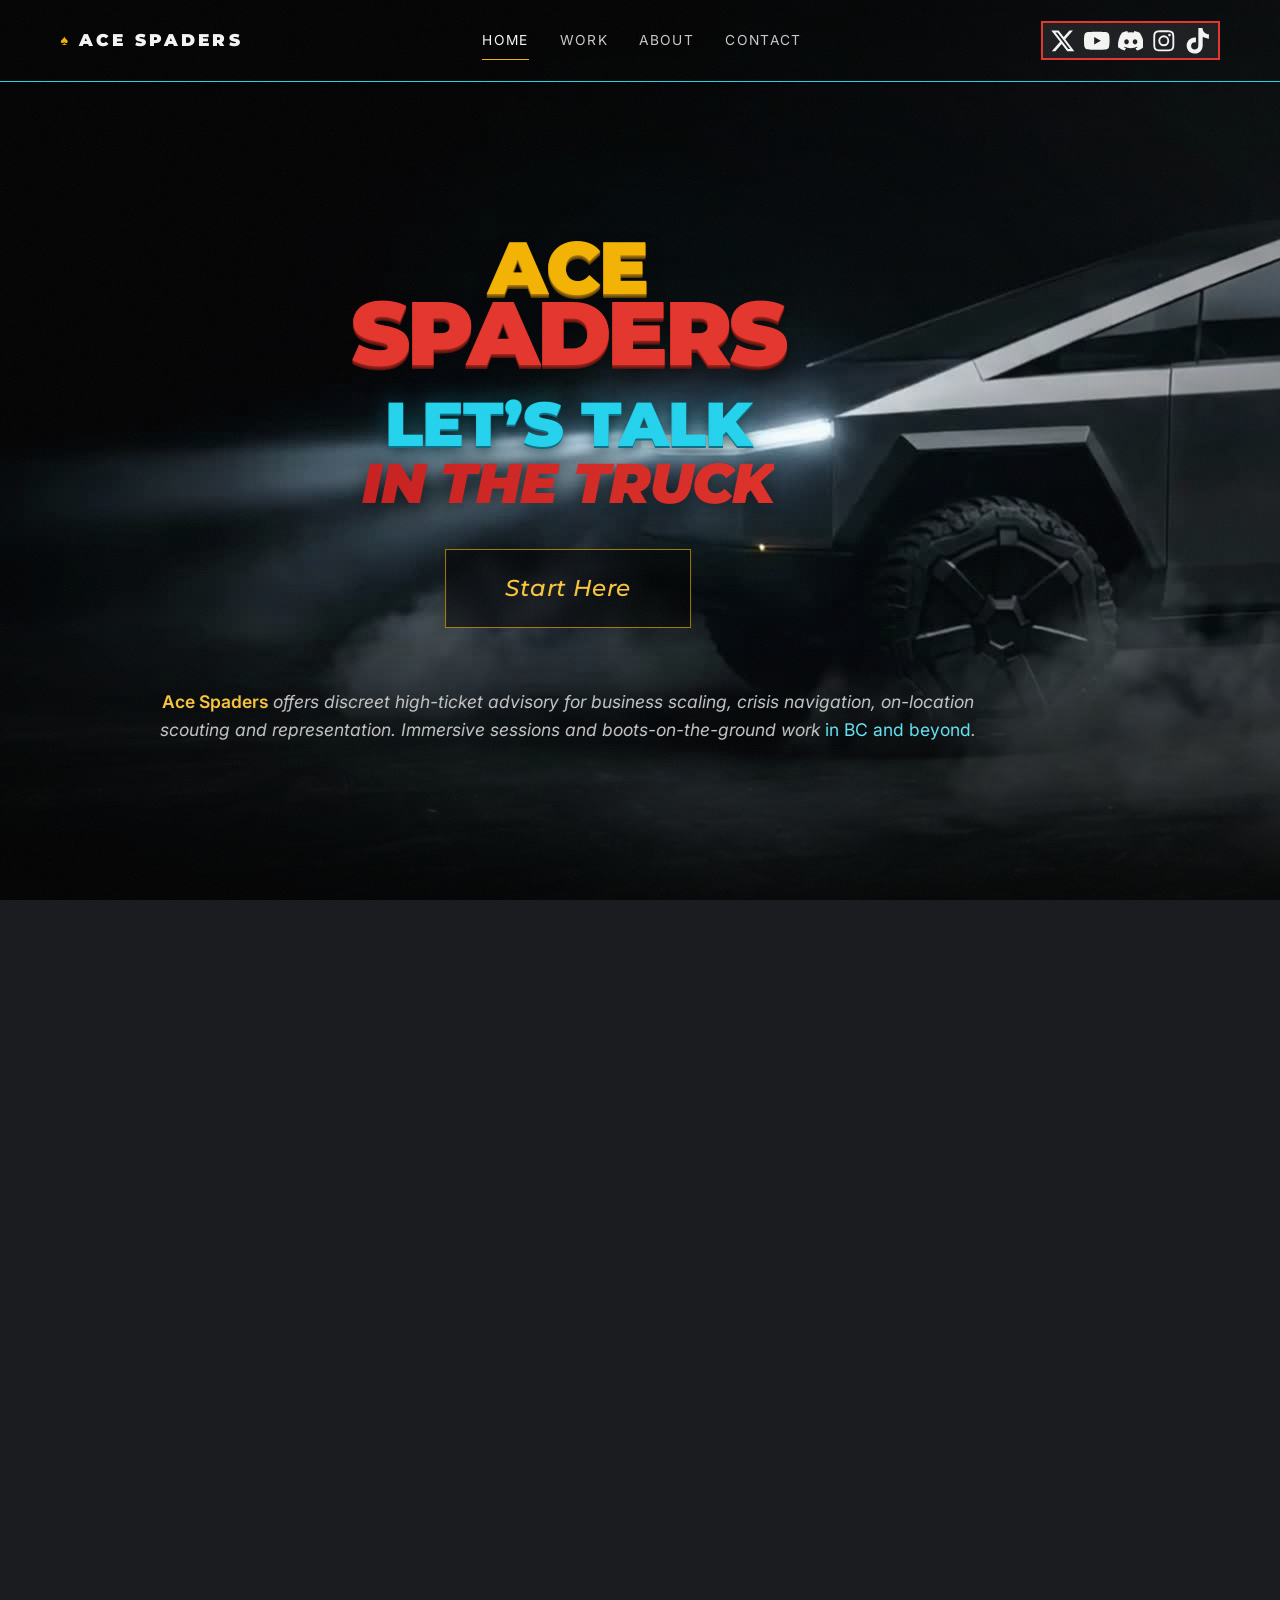
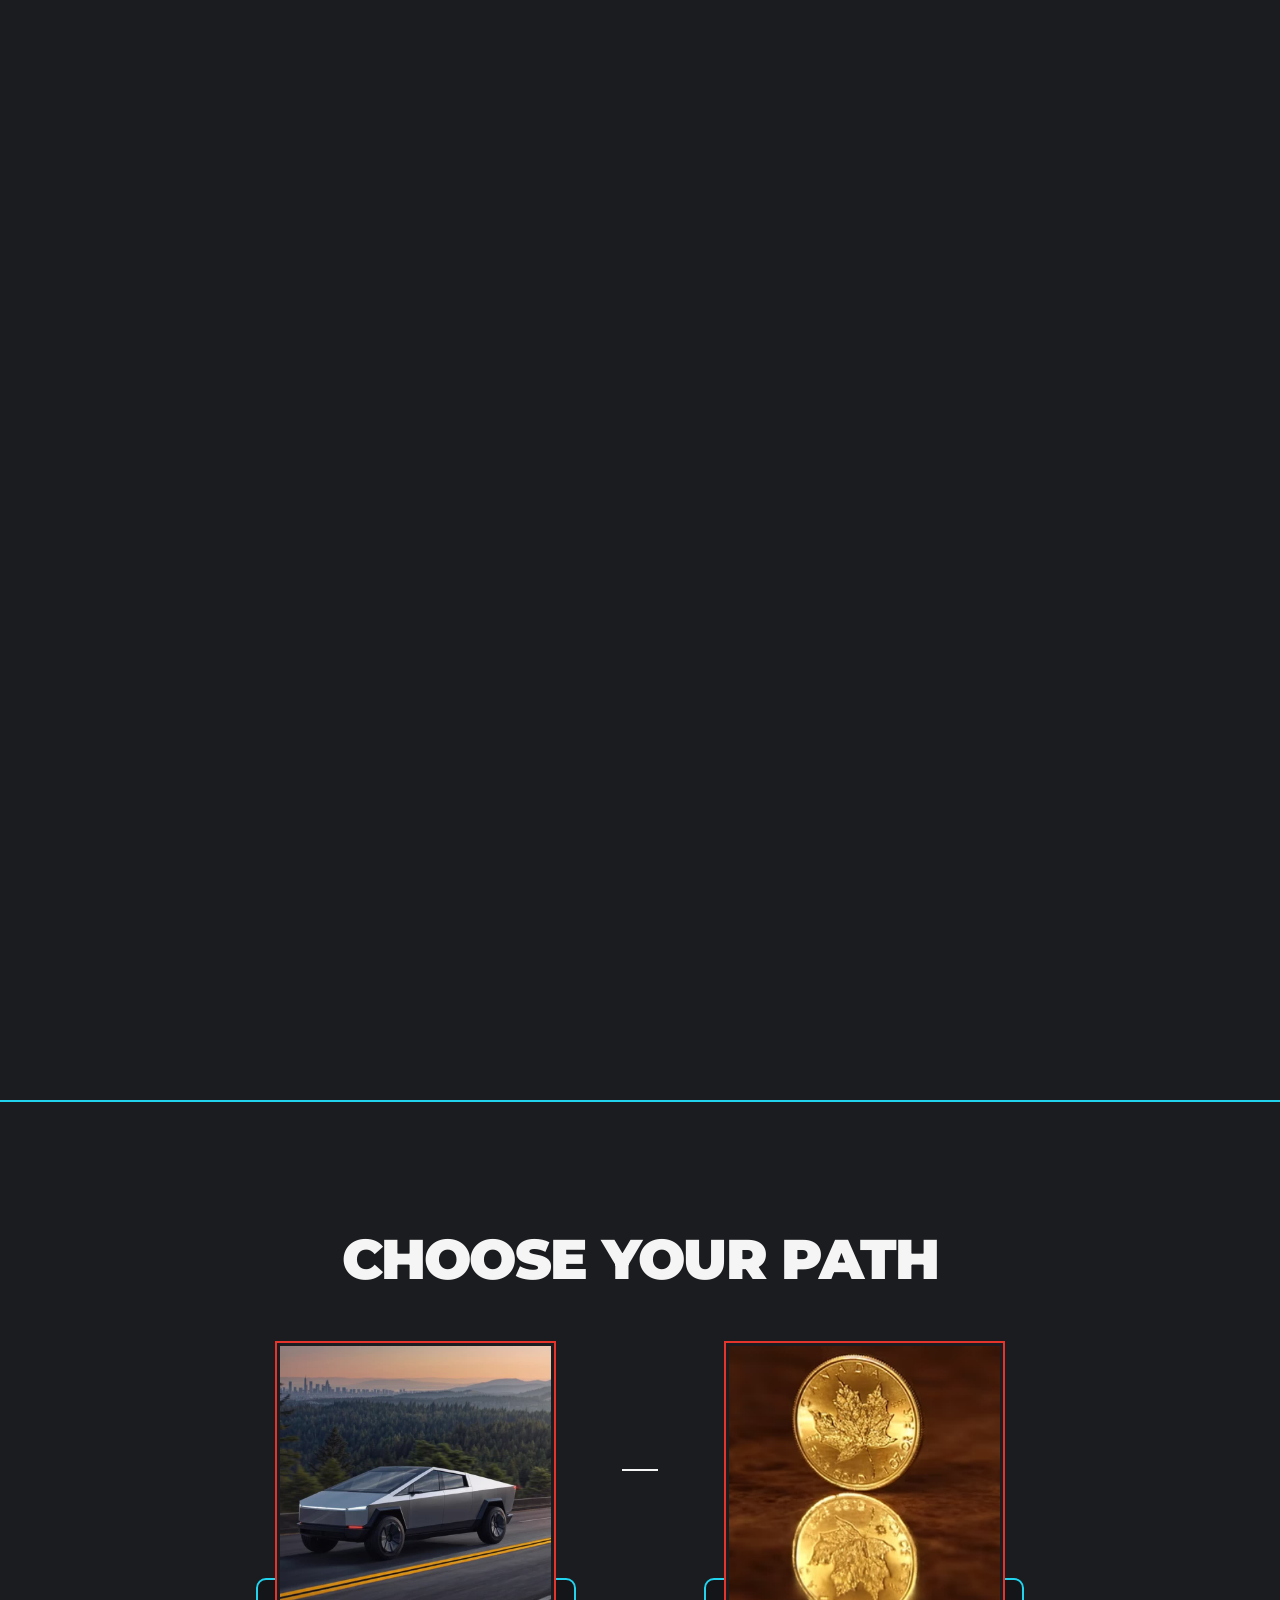
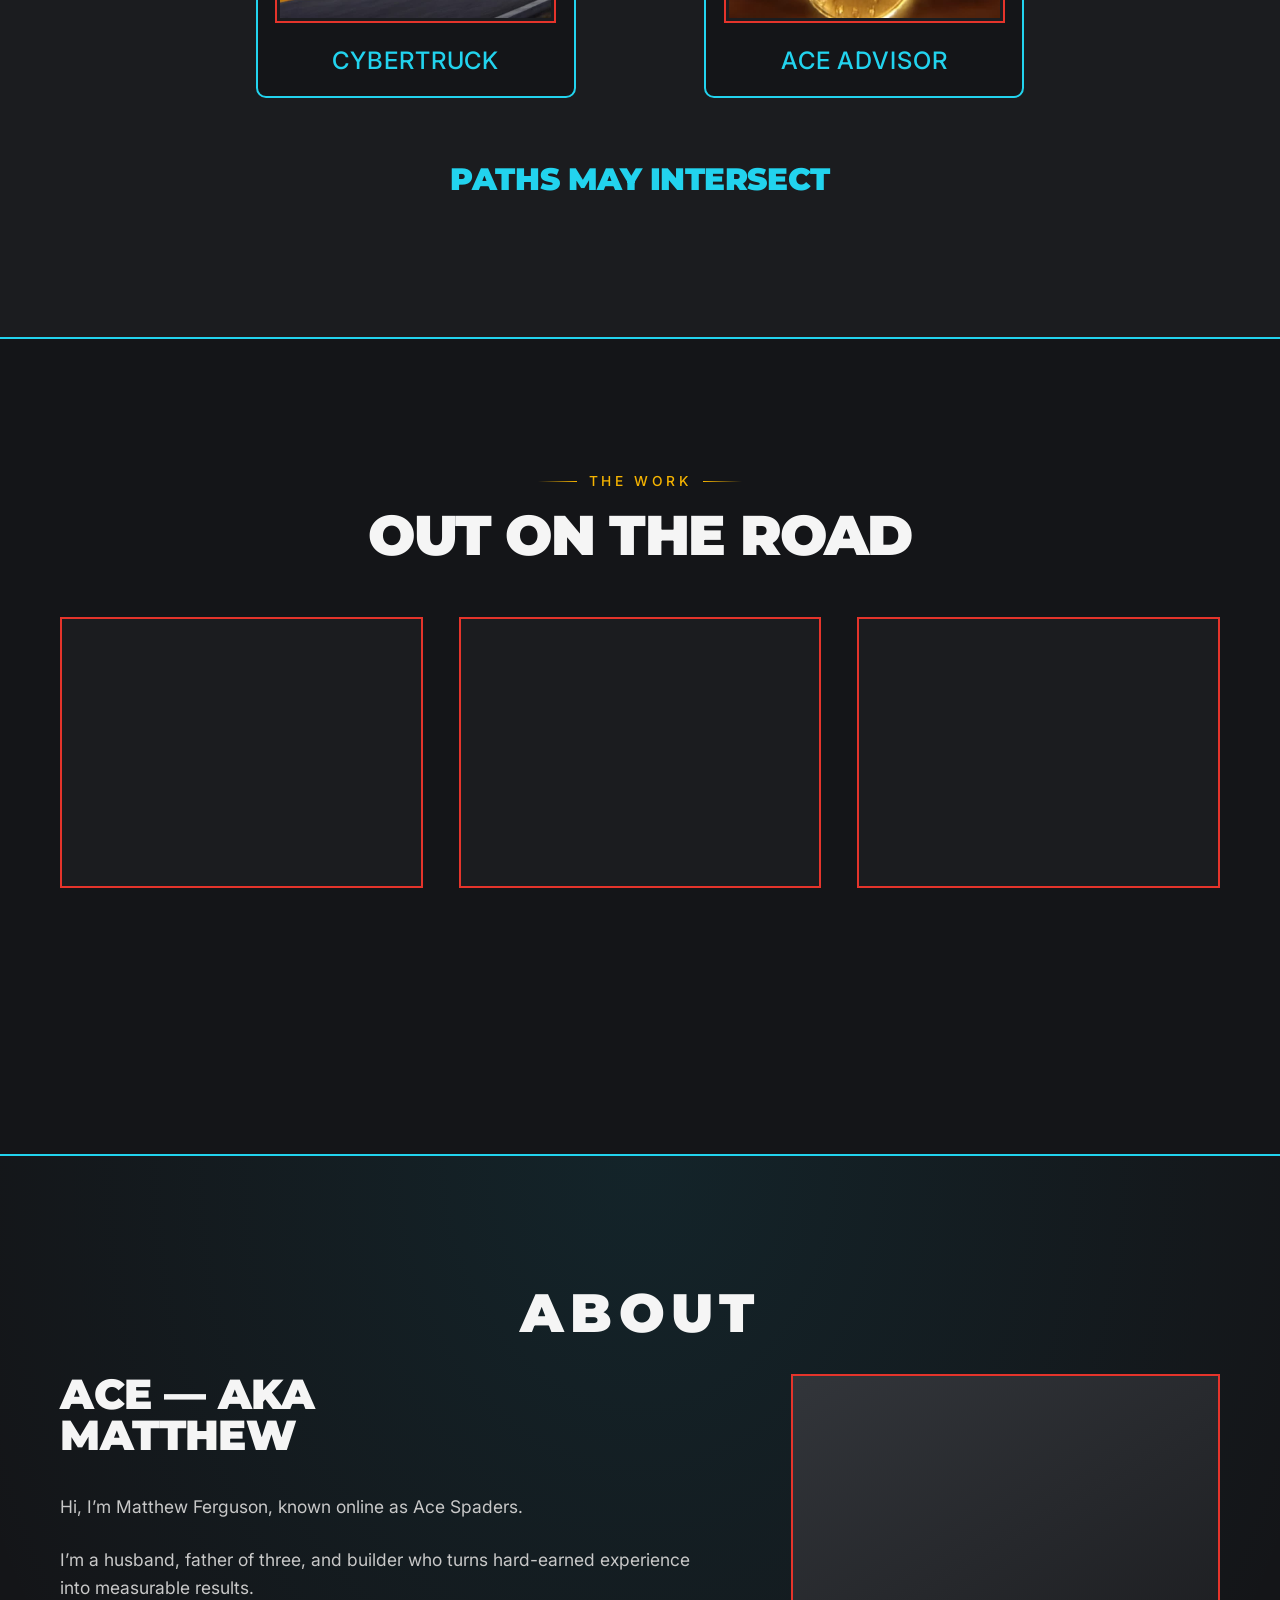
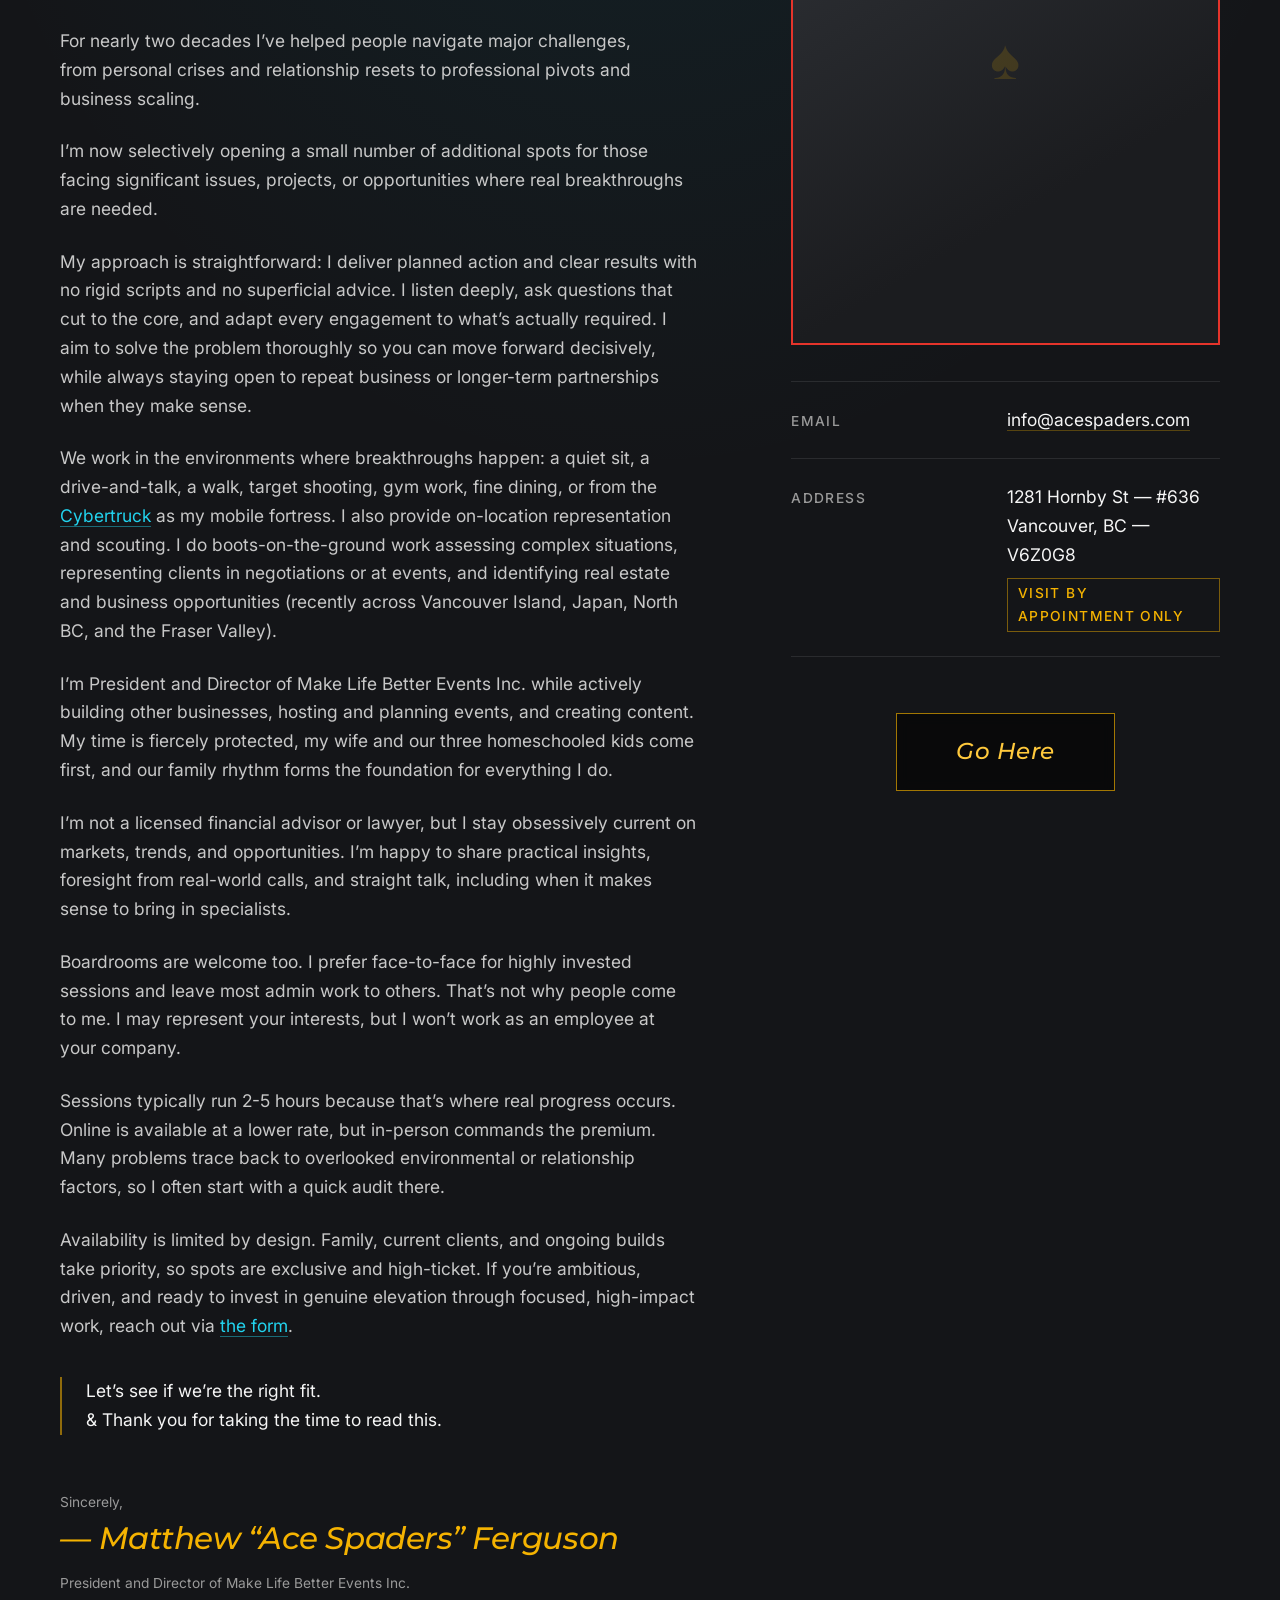
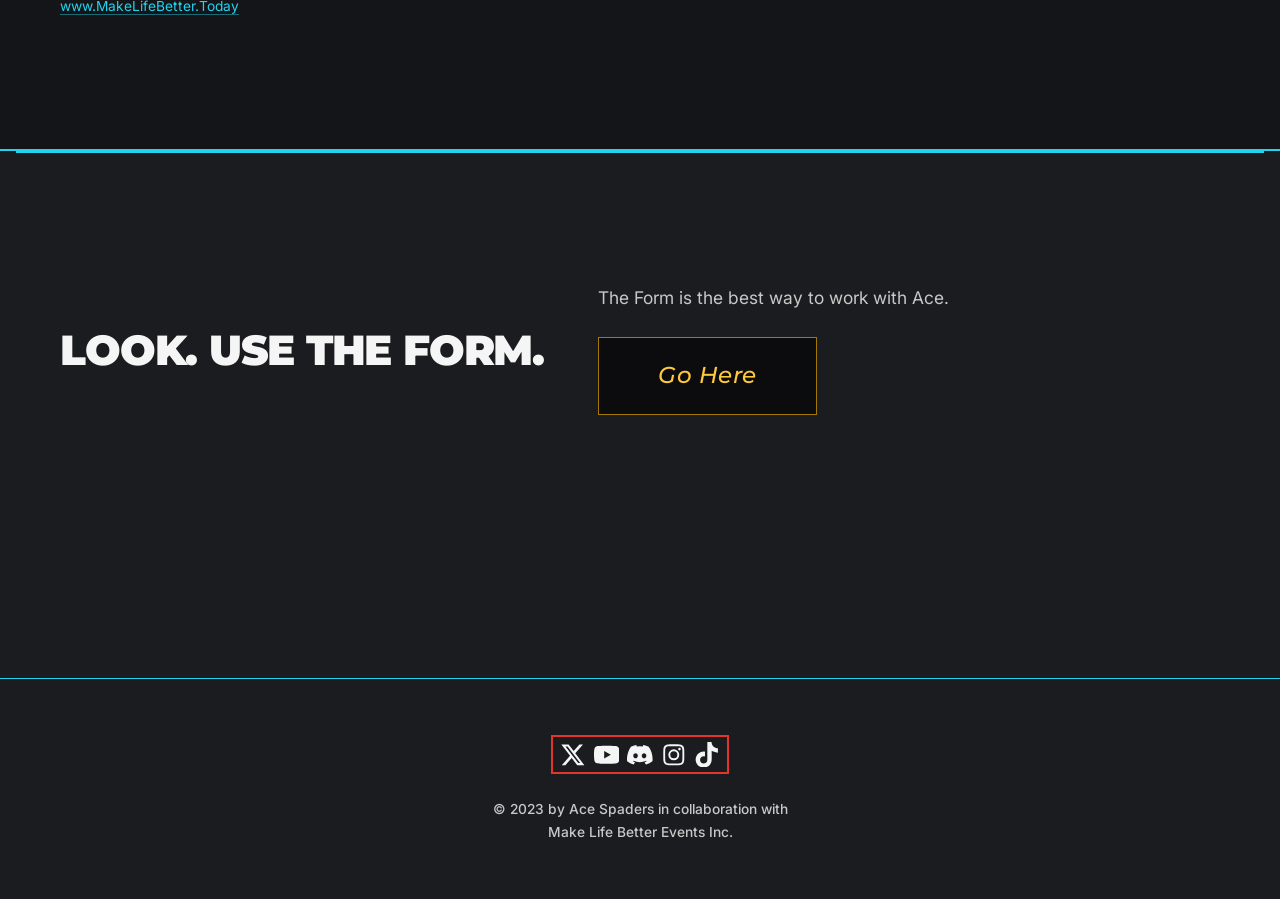
==== commit 218ea62a: "Add files via upload" ====
--- a/index.html
+++ b/index.html
@@ -29,16 +29,16 @@
 <link rel="stylesheet" href="https://fonts.googleapis.com/css2?family=Montserrat:wght@500;700;900&family=Inter:wght@400;500;600&display=swap">
 
 <!-- Load order matters: tokens defines the variables everything else reads. -->
-<link rel="stylesheet" href="assets/css/tokens.css?v=14">
-<link rel="stylesheet" href="assets/css/base.css?v=14">
-<link rel="stylesheet" href="assets/css/layout.css?v=14">
-<link rel="stylesheet" href="assets/css/components.css?v=14">
-<link rel="stylesheet" href="assets/css/pages.css?v=14">
+<link rel="stylesheet" href="assets/css/tokens.css?v=15">
+<link rel="stylesheet" href="assets/css/base.css?v=15">
+<link rel="stylesheet" href="assets/css/layout.css?v=15">
+<link rel="stylesheet" href="assets/css/components.css?v=15">
+<link rel="stylesheet" href="assets/css/pages.css?v=15">
 
 <!-- Set before first paint so reveal elements start hidden without a flash.
      With JS off the class is never added and everything renders visible. -->
 <script>document.documentElement.classList.add("js");</script>
-<script src="assets/js/main.js?v=14" defer></script>
+<script src="assets/js/main.js?v=15" defer></script>
 <!--/#HEAD-->
 </head>
 
@@ -141,7 +141,7 @@
        data-placeholder attribute. The red frame and cyan plate need no
        changes.
   -->
-  <section class="section" id="paths">
+  <section class="section section--edged" id="paths">
     <div class="shell">
       <header class="section-head section-head--center" data-reveal>
         <h2>Choose Your Path</h2>
@@ -200,7 +200,7 @@
 
        ADDING WORK — copy a <figure>. Captions describe what is actually on
        offer; do not write up a job that did not happen. -->
-  <section class="section section--raised" id="work">
+  <section class="section section--raised section--edged" id="work">
     <div class="shell">
       <header class="section-head section-head--center" data-reveal>
         <p class="eyebrow eyebrow--center">The Work</p>
@@ -212,8 +212,8 @@
         <figure class="work__item" data-work data-reveal>
           <span class="work__frame">
             <video class="work__video" data-work-video
-                   data-src="assets/video/work-wide-1.mp4?v=14"
-                   poster="assets/img/work-wide-1.jpg?v=14"
+                   data-src="assets/video/work-wide-1.mp4?v=15"
+                   poster="assets/img/work-wide-1.jpg?v=15"
                    muted playsinline preload="none"
                    disablepictureinpicture disableremoteplayback
                    aria-hidden="true" tabindex="-1"></video>
@@ -227,8 +227,8 @@
         <figure class="work__item" data-work data-reveal>
           <span class="work__frame">
             <video class="work__video" data-work-video
-                   data-src="assets/video/work-bend-1.mp4?v=14"
-                   poster="assets/img/work-bend-1.jpg?v=14"
+                   data-src="assets/video/work-bend-1.mp4?v=15"
+                   poster="assets/img/work-bend-1.jpg?v=15"
                    muted playsinline preload="none"
                    disablepictureinpicture disableremoteplayback
                    aria-hidden="true" tabindex="-1"></video>
@@ -242,8 +242,8 @@
         <figure class="work__item" data-work data-reveal>
           <span class="work__frame">
             <video class="work__video" data-work-video
-                   data-src="assets/video/work-close-1.mp4?v=14"
-                   poster="assets/img/work-close-1.jpg?v=14"
+                   data-src="assets/video/work-close-1.mp4?v=15"
+                   poster="assets/img/work-close-1.jpg?v=15"
                    muted playsinline preload="none"
                    disablepictureinpicture disableremoteplayback
                    aria-hidden="true" tabindex="-1"></video>
--- a/assets/css/layout.css
+++ b/assets/css/layout.css
@@ -34,6 +34,10 @@
 /* A hairline between stacked sections, faded at both ends so it reads as a
    drawn line rather than a border. */
 .section--ruled { border-top: 1px solid transparent; border-image: linear-gradient(90deg, transparent, var(--rule-edge) 22%, var(--rule-edge) 78%, transparent) 1; }
+
+/* The full-width teal edge the about section carries, as a divider a section
+   can wear on its own top border. Matches .about-feature's border-block. */
+.section--edged { border-top: 2px solid var(--edge); }
 
 /* ---- Header -------------------------------------------------------------
    Fixed, transparent over the hero, then fades to a solid blurred bar once
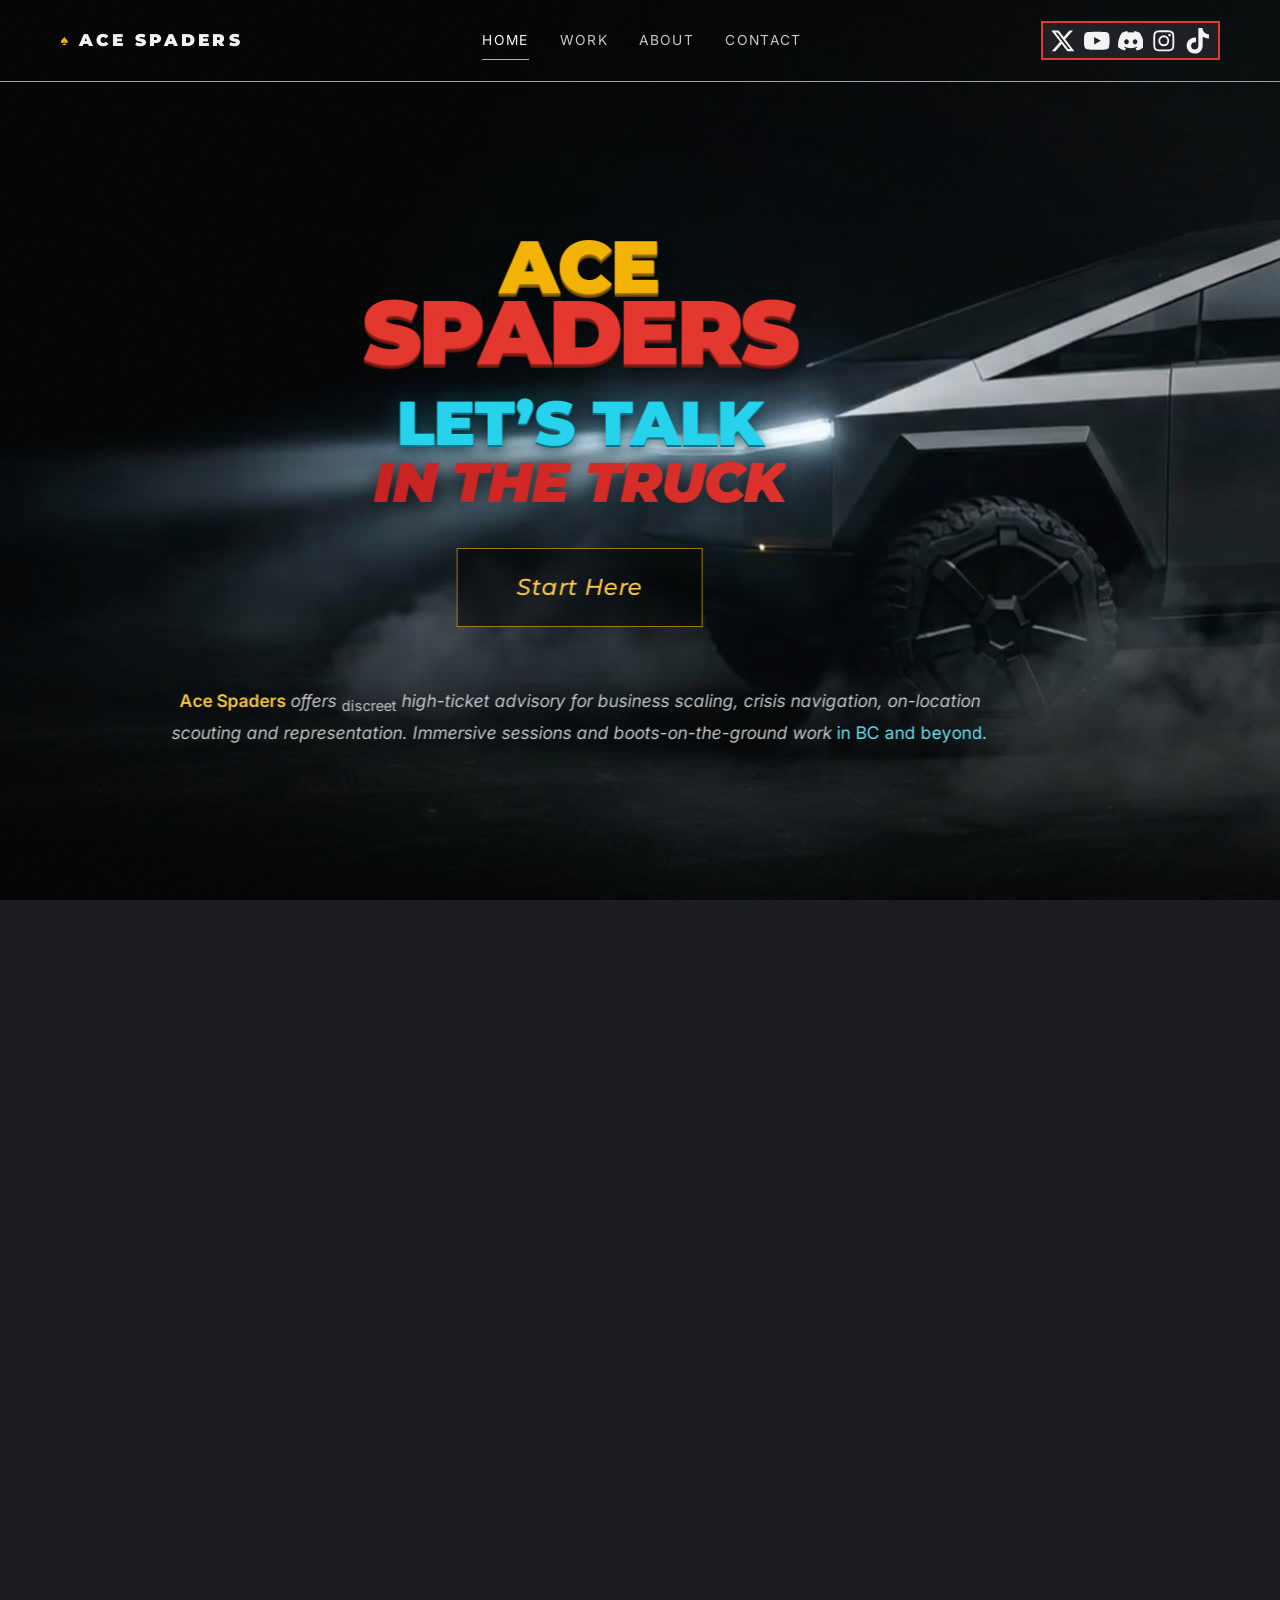
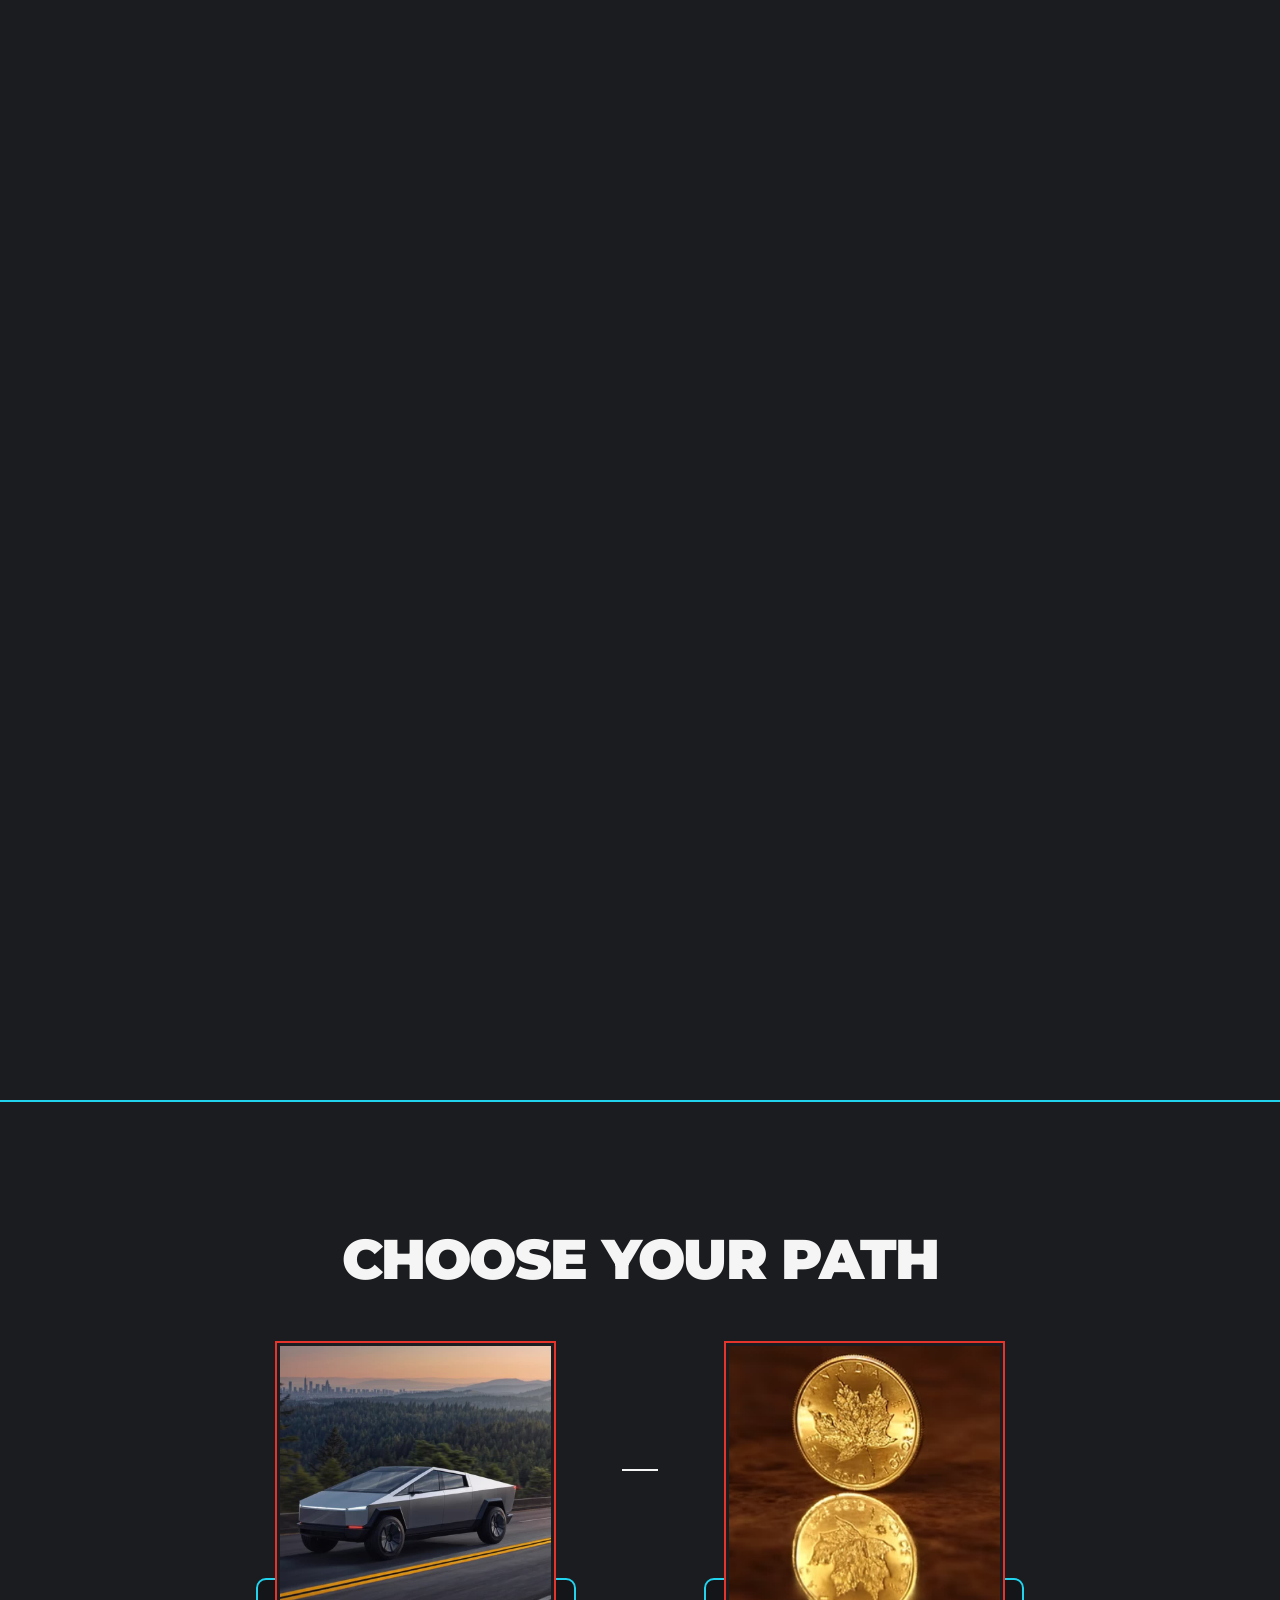
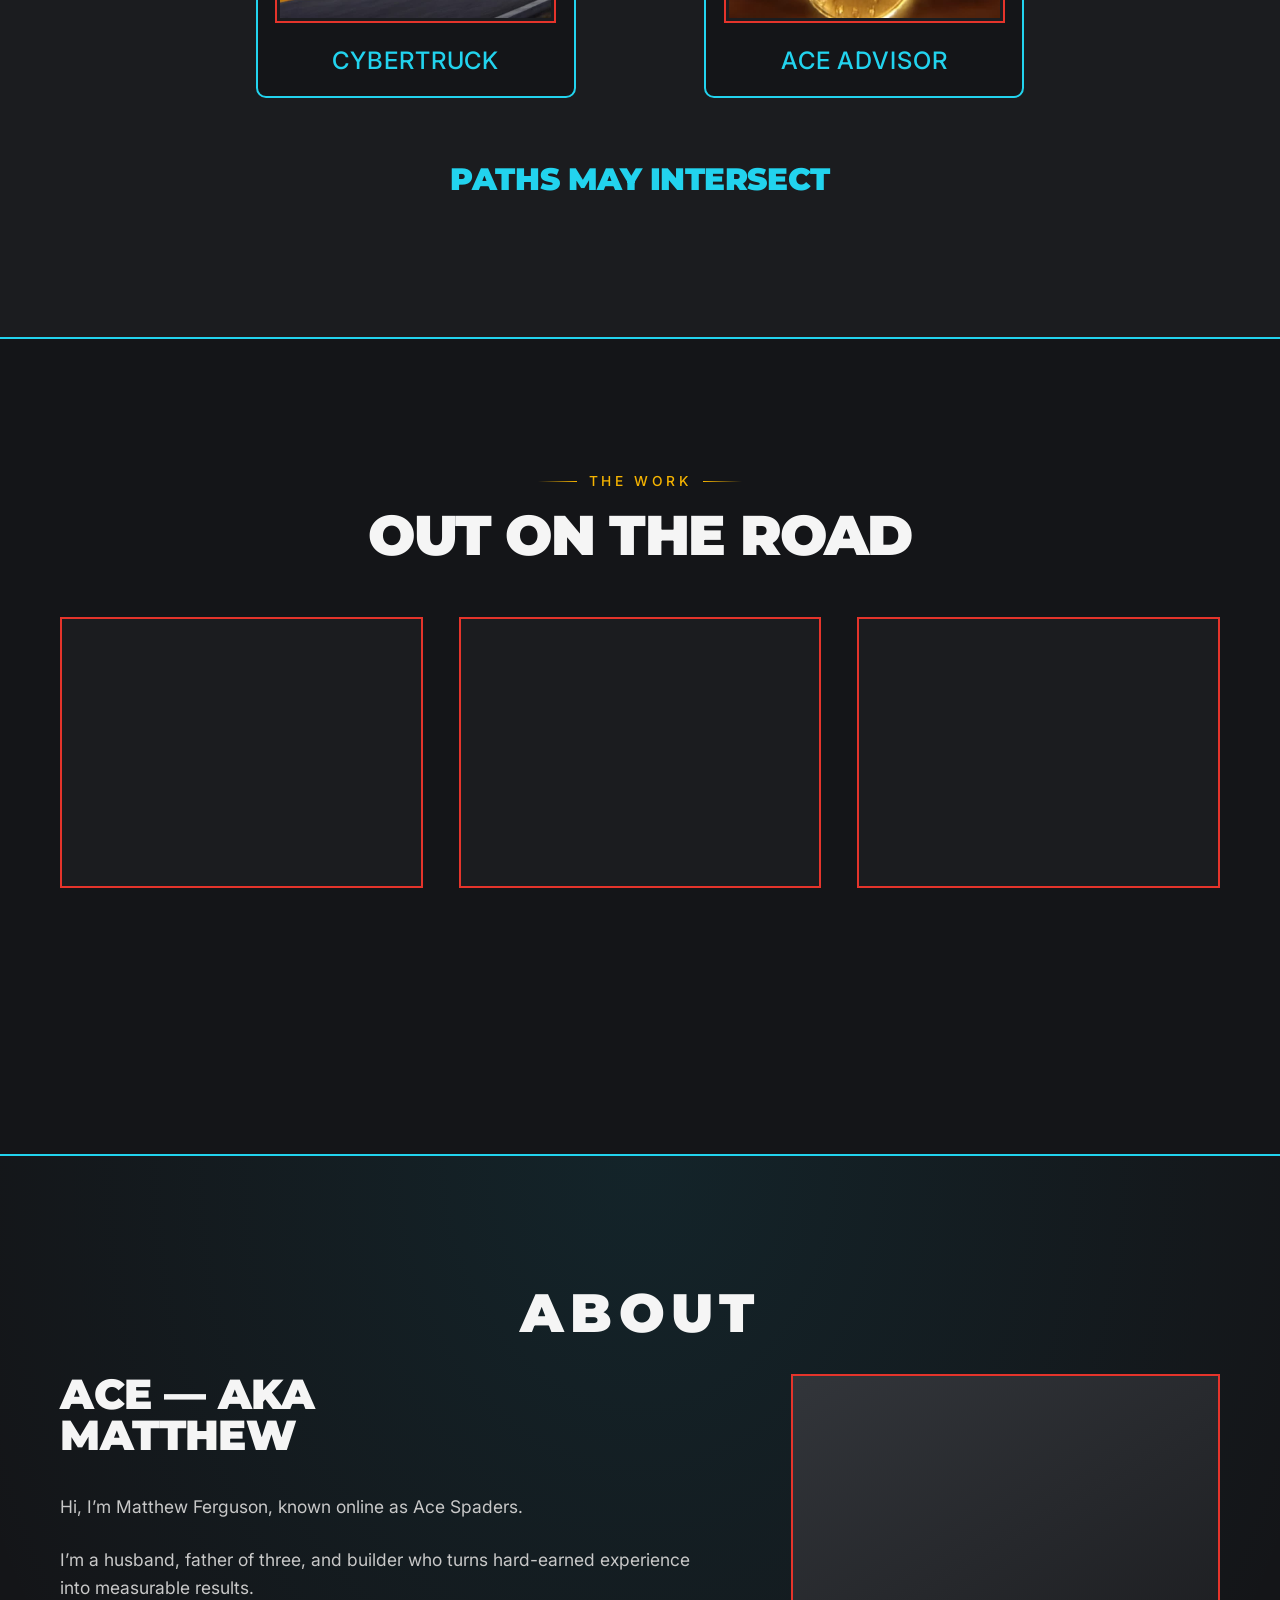
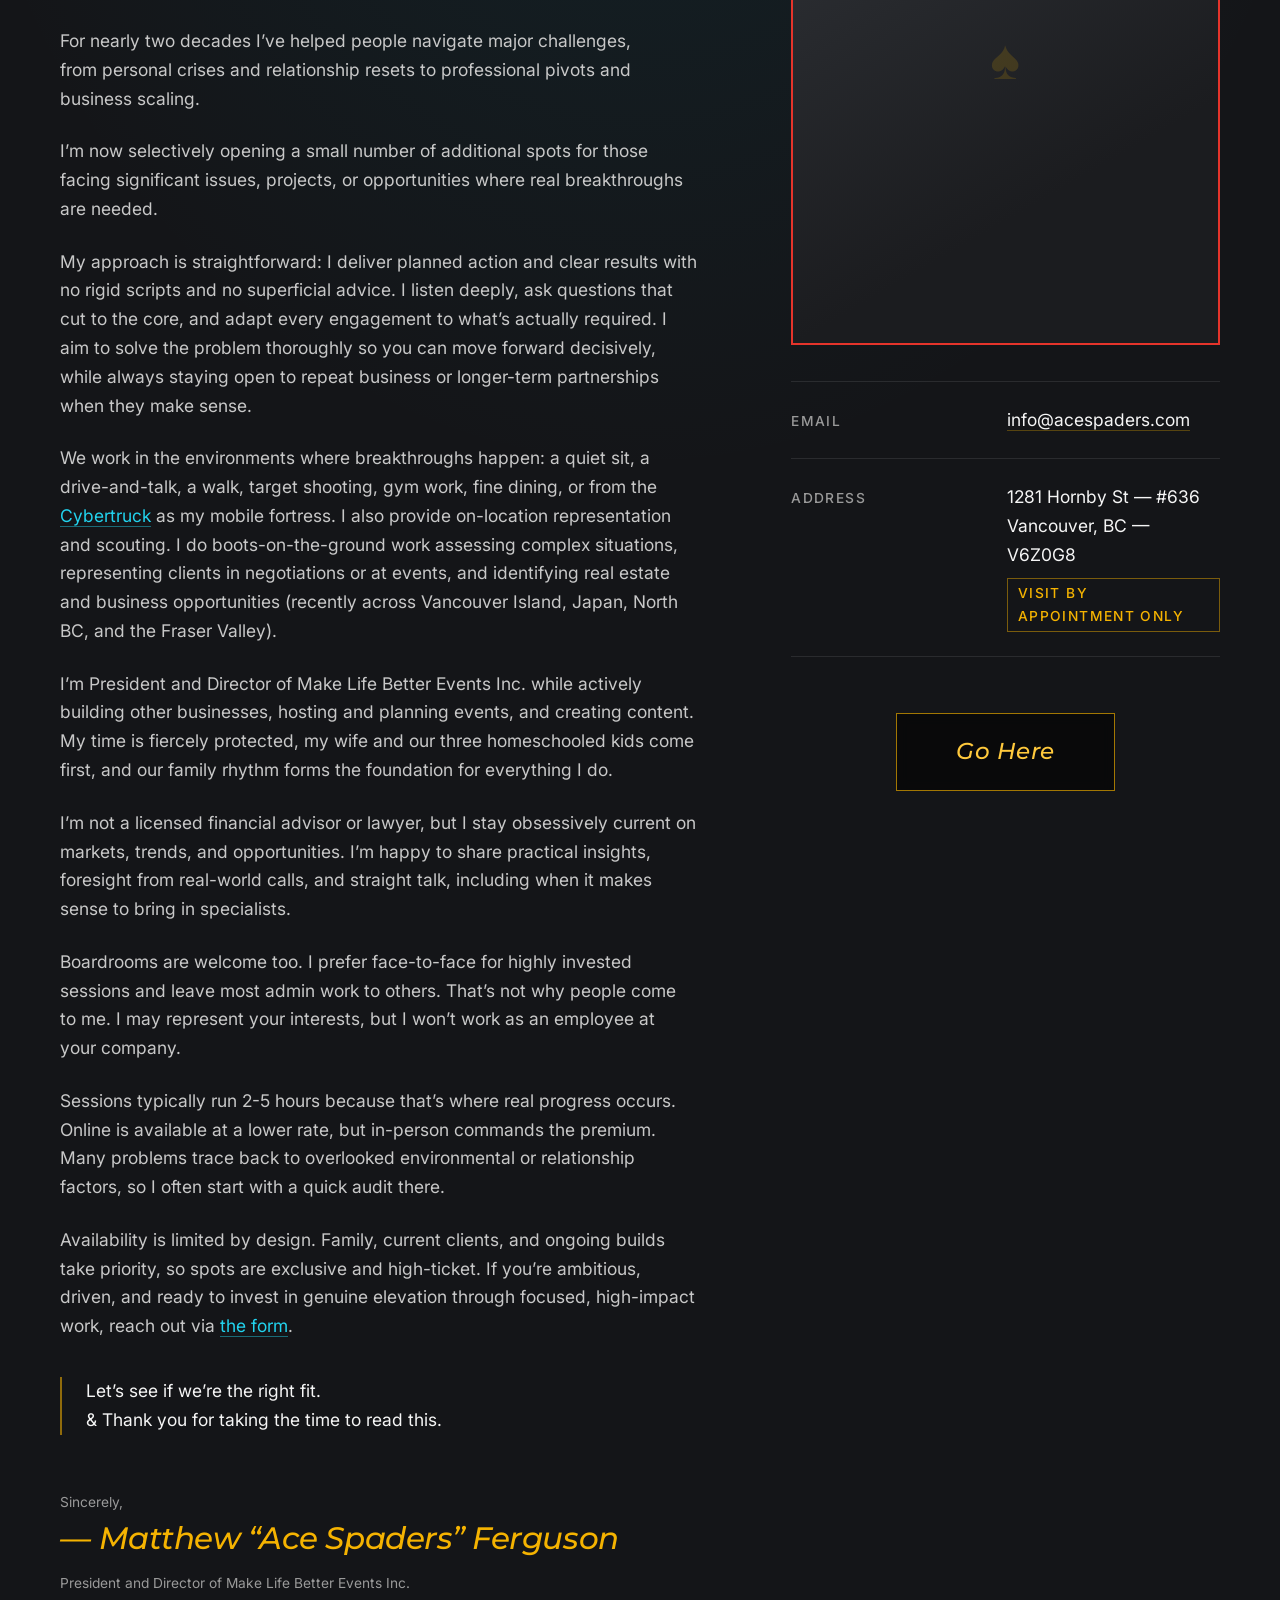
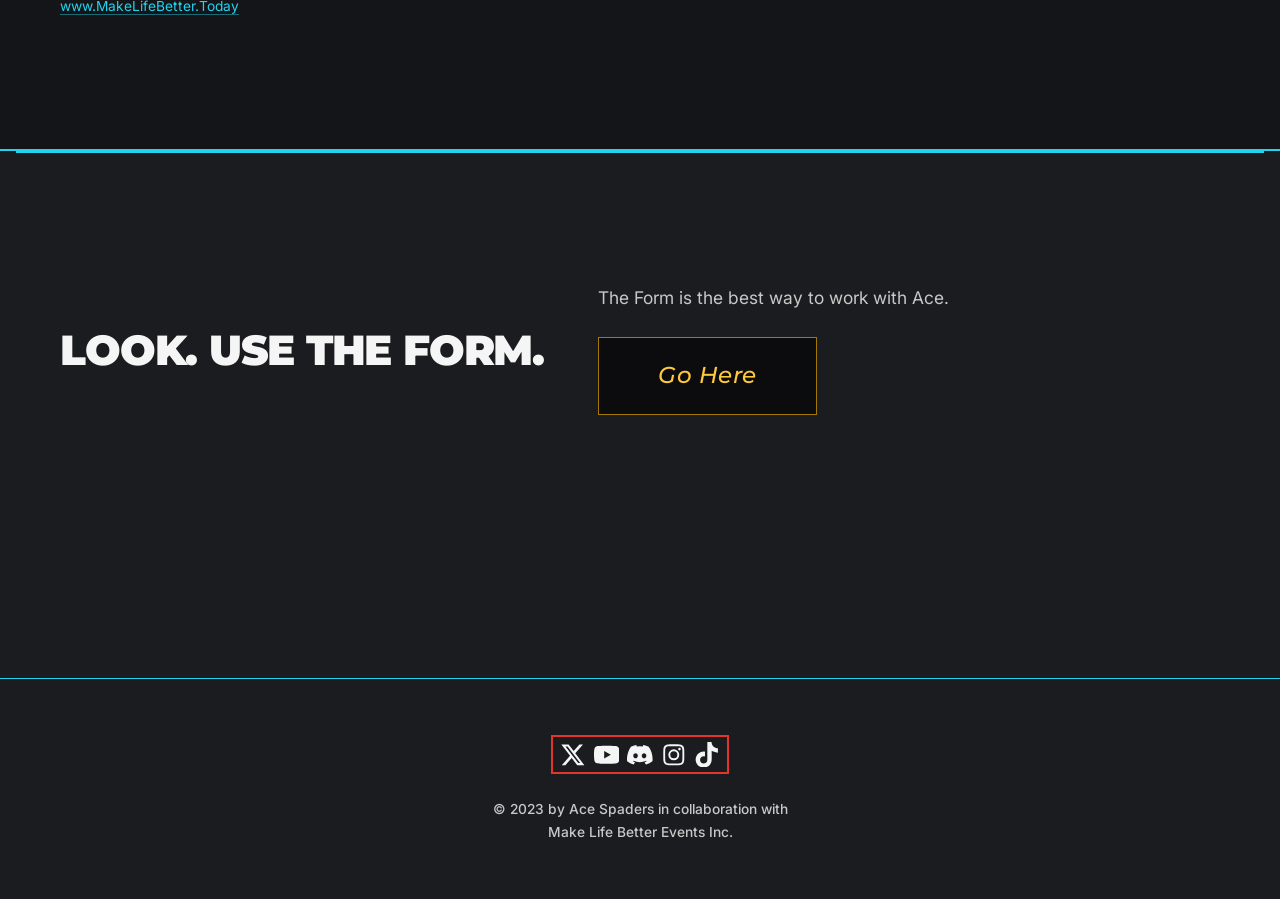
==== commit 76223d6c: "Update index.html" ====
--- a/index.html
+++ b/index.html
@@ -126,7 +126,7 @@
         <a class="pulse-btn start-here" href="#paths">Start Here</a>
 
         <p class="hero-tagline">
-          <strong>Ace Spaders</strong> offers discreet high-ticket advisory for
+          <strong>Ace Spaders</strong> offers <sub>discreet</sub> high-ticket advisory for
           business scaling, crisis navigation, on-location scouting and
           representation. Immersive sessions and boots-on-the-ground work
           <em>in BC and beyond</em>.
--- a/assets/css/pages.css
+++ b/assets/css/pages.css
@@ -272,6 +272,7 @@
 
 .hero-tagline strong { color: var(--gold-400); font-style: normal; }
 .hero-tagline em { color: var(--cyan-400); font-style: normal; }
+.hero-tagline sub { color: var(--green-400); font-style: normal;}
 
 /* ---- Motion preference --------------------------------------------------
    Everything above is decorative. Switch all of it off rather than merely
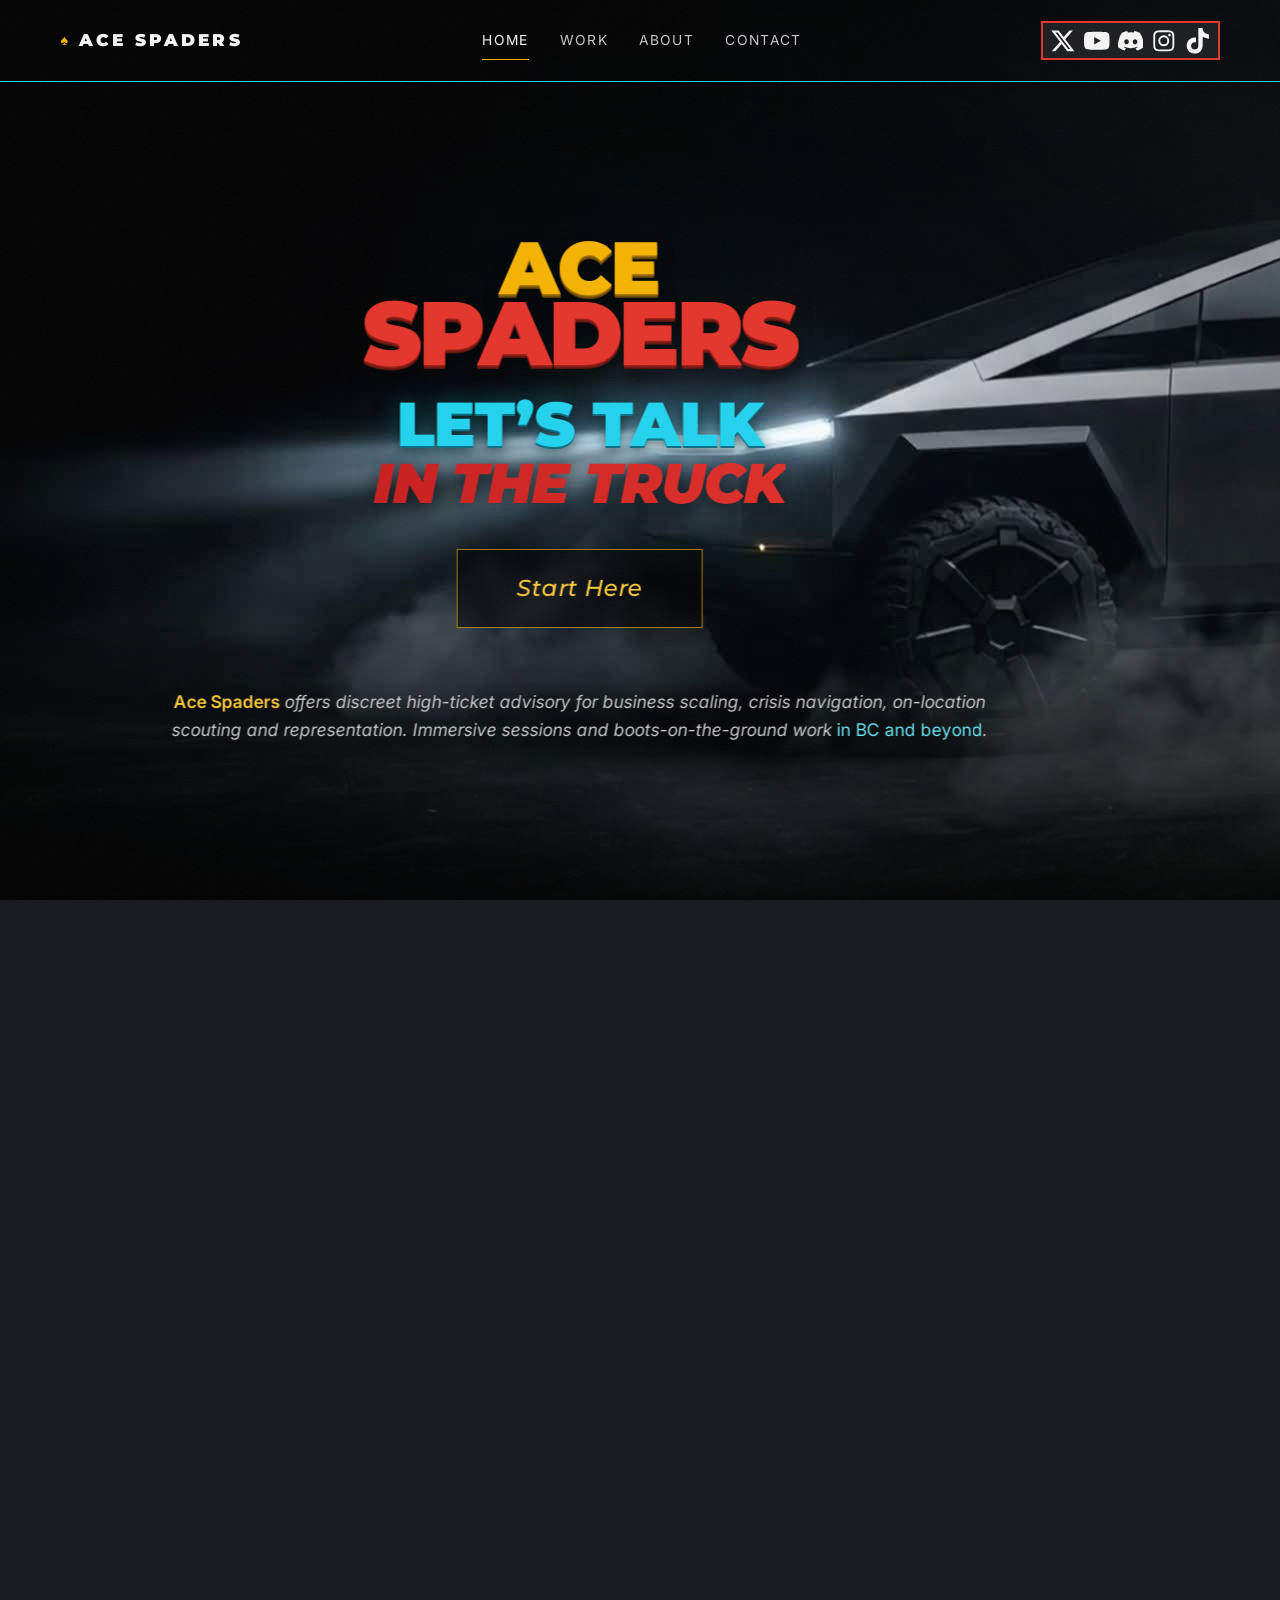
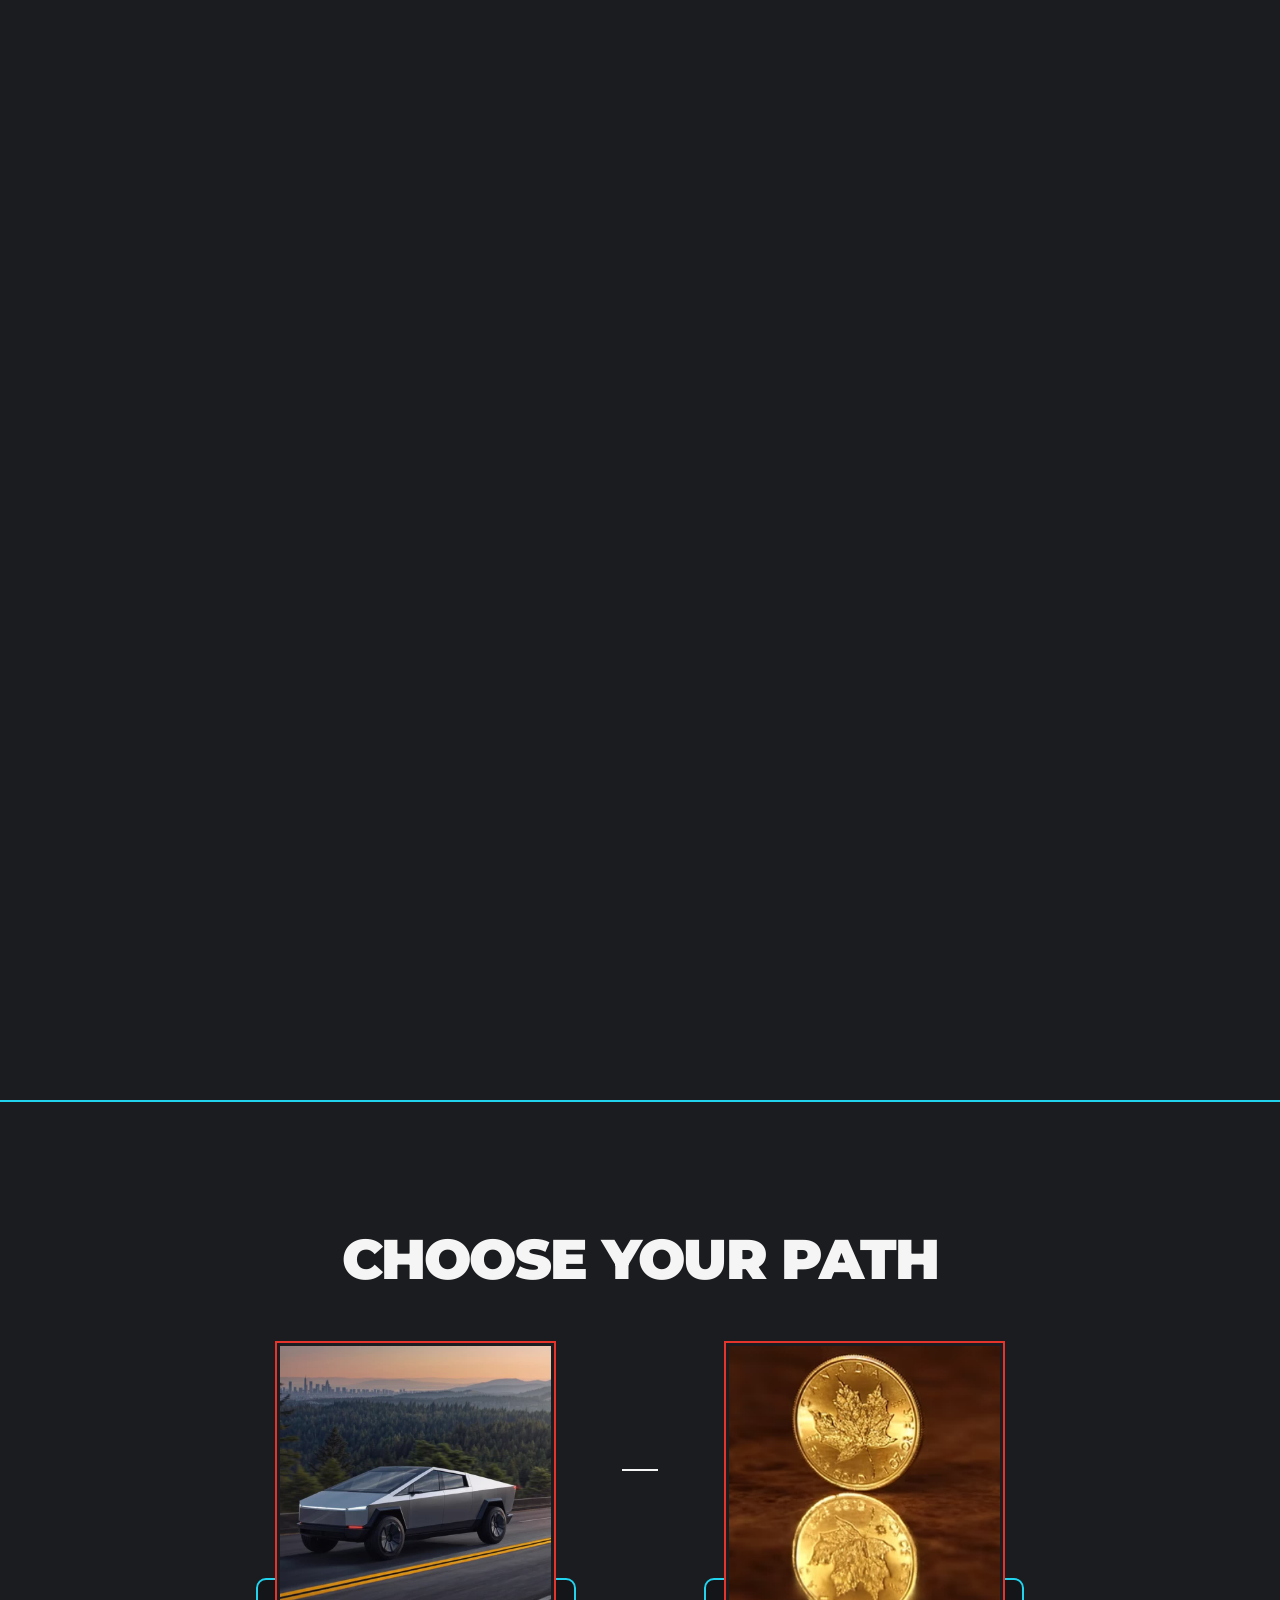
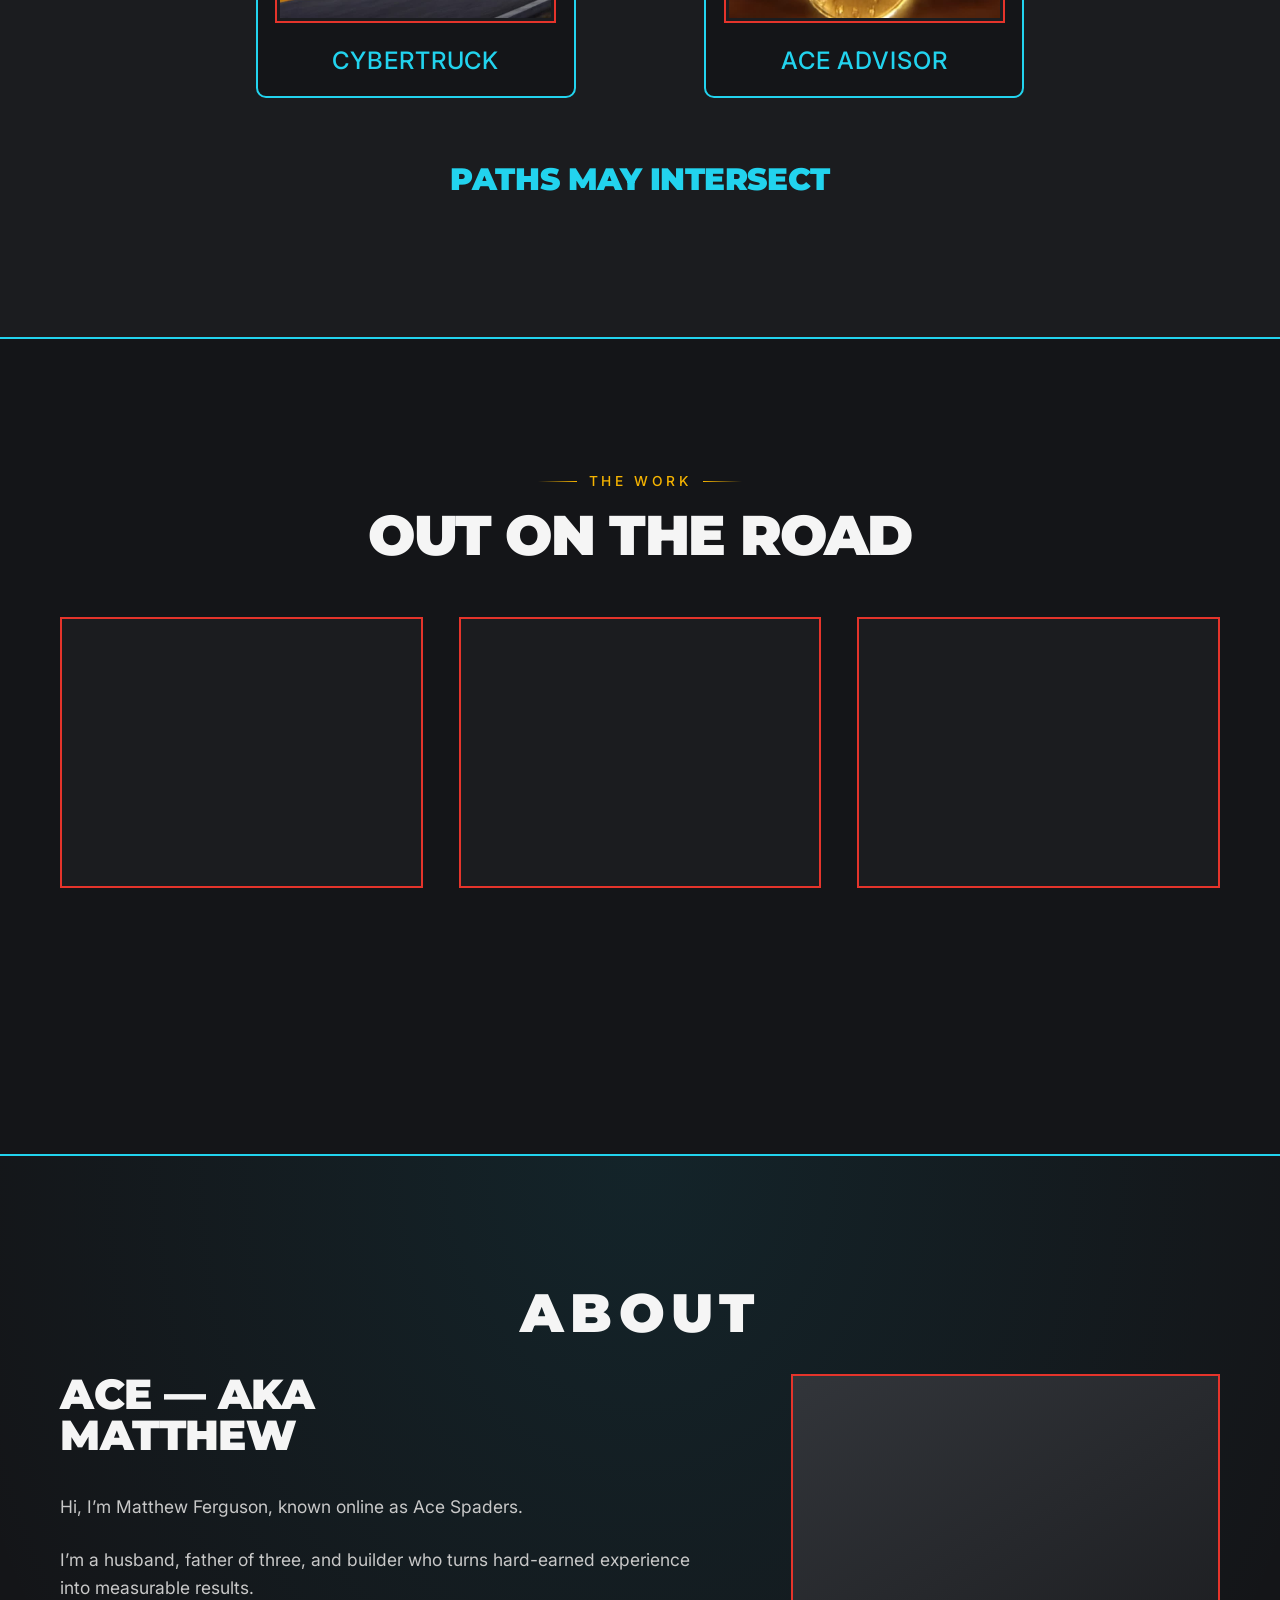
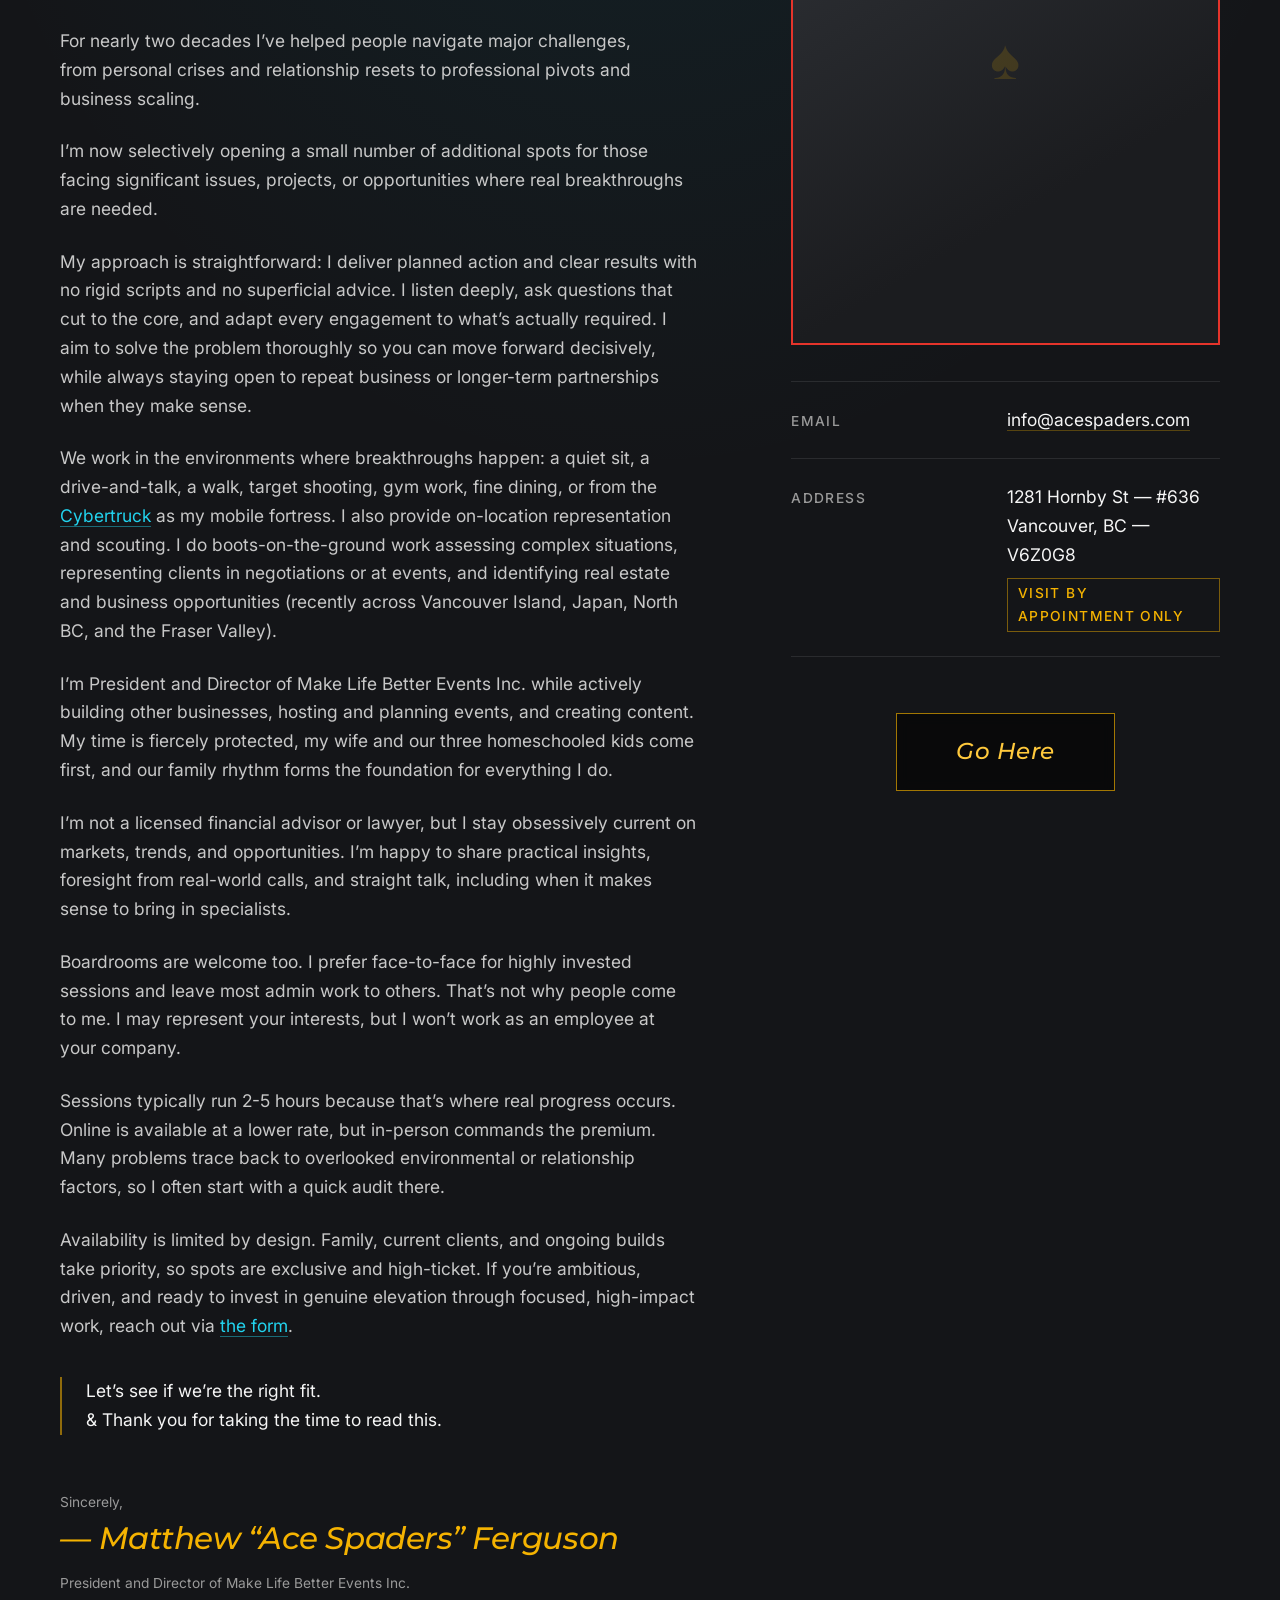
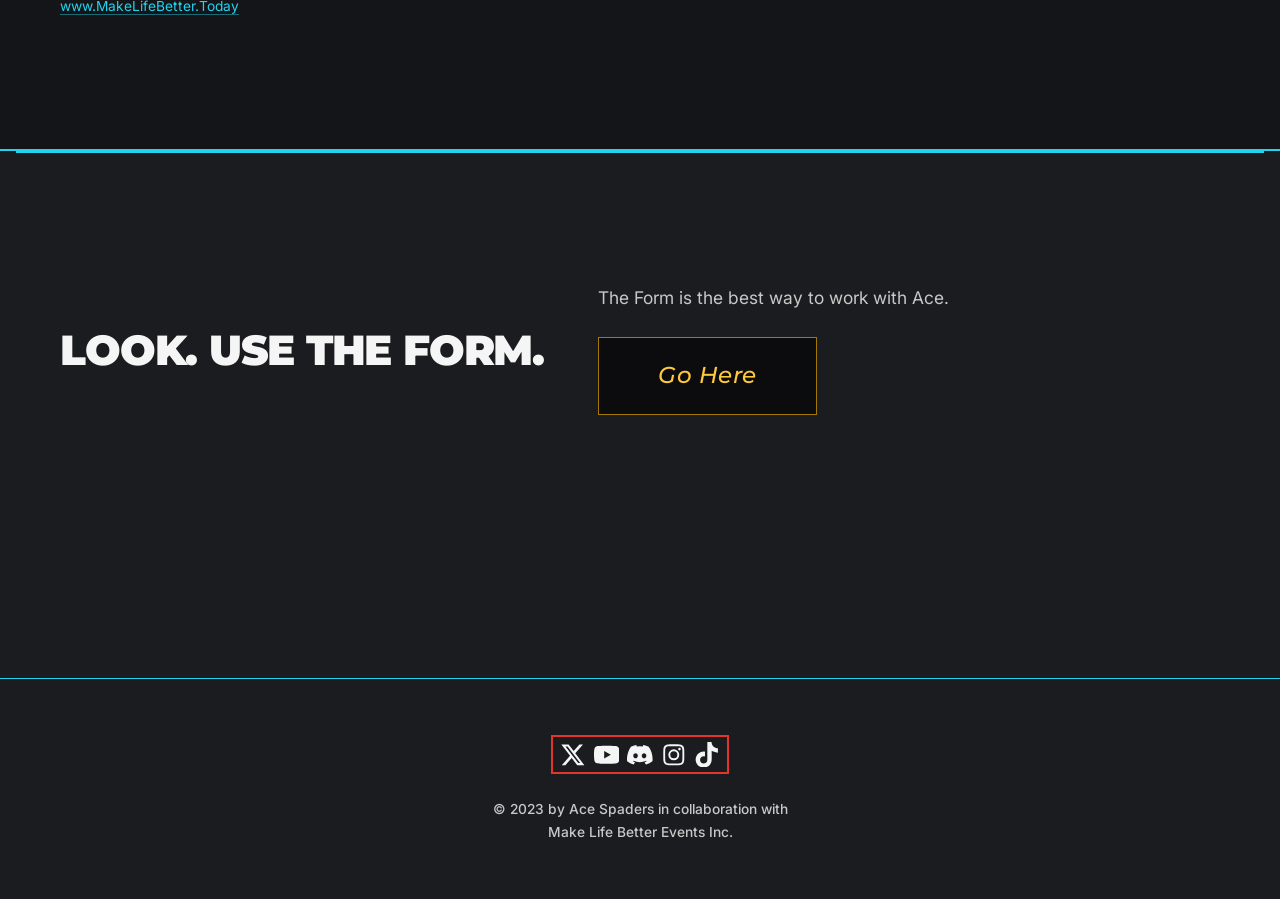
==== commit c4dbd1d3: "Update index.html" ====
--- a/index.html
+++ b/index.html
@@ -126,7 +126,7 @@
         <a class="pulse-btn start-here" href="#paths">Start Here</a>
 
         <p class="hero-tagline">
-          <strong>Ace Spaders</strong> offers <sub>discreet</sub> high-ticket advisory for
+          <strong>Ace Spaders</strong> offers discreet high-ticket advisory for
           business scaling, crisis navigation, on-location scouting and
           representation. Immersive sessions and boots-on-the-ground work
           <em>in BC and beyond</em>.
--- a/assets/css/pages.css
+++ b/assets/css/pages.css
@@ -272,7 +272,7 @@
 
 .hero-tagline strong { color: var(--gold-400); font-style: normal; }
 .hero-tagline em { color: var(--cyan-400); font-style: normal; }
-.hero-tagline sub { color: var(--green-400); font-style: normal;}
+.hero-tagline sub { color: var(--red-700); font-style: normal;}
 
 /* ---- Motion preference --------------------------------------------------
    Everything above is decorative. Switch all of it off rather than merely
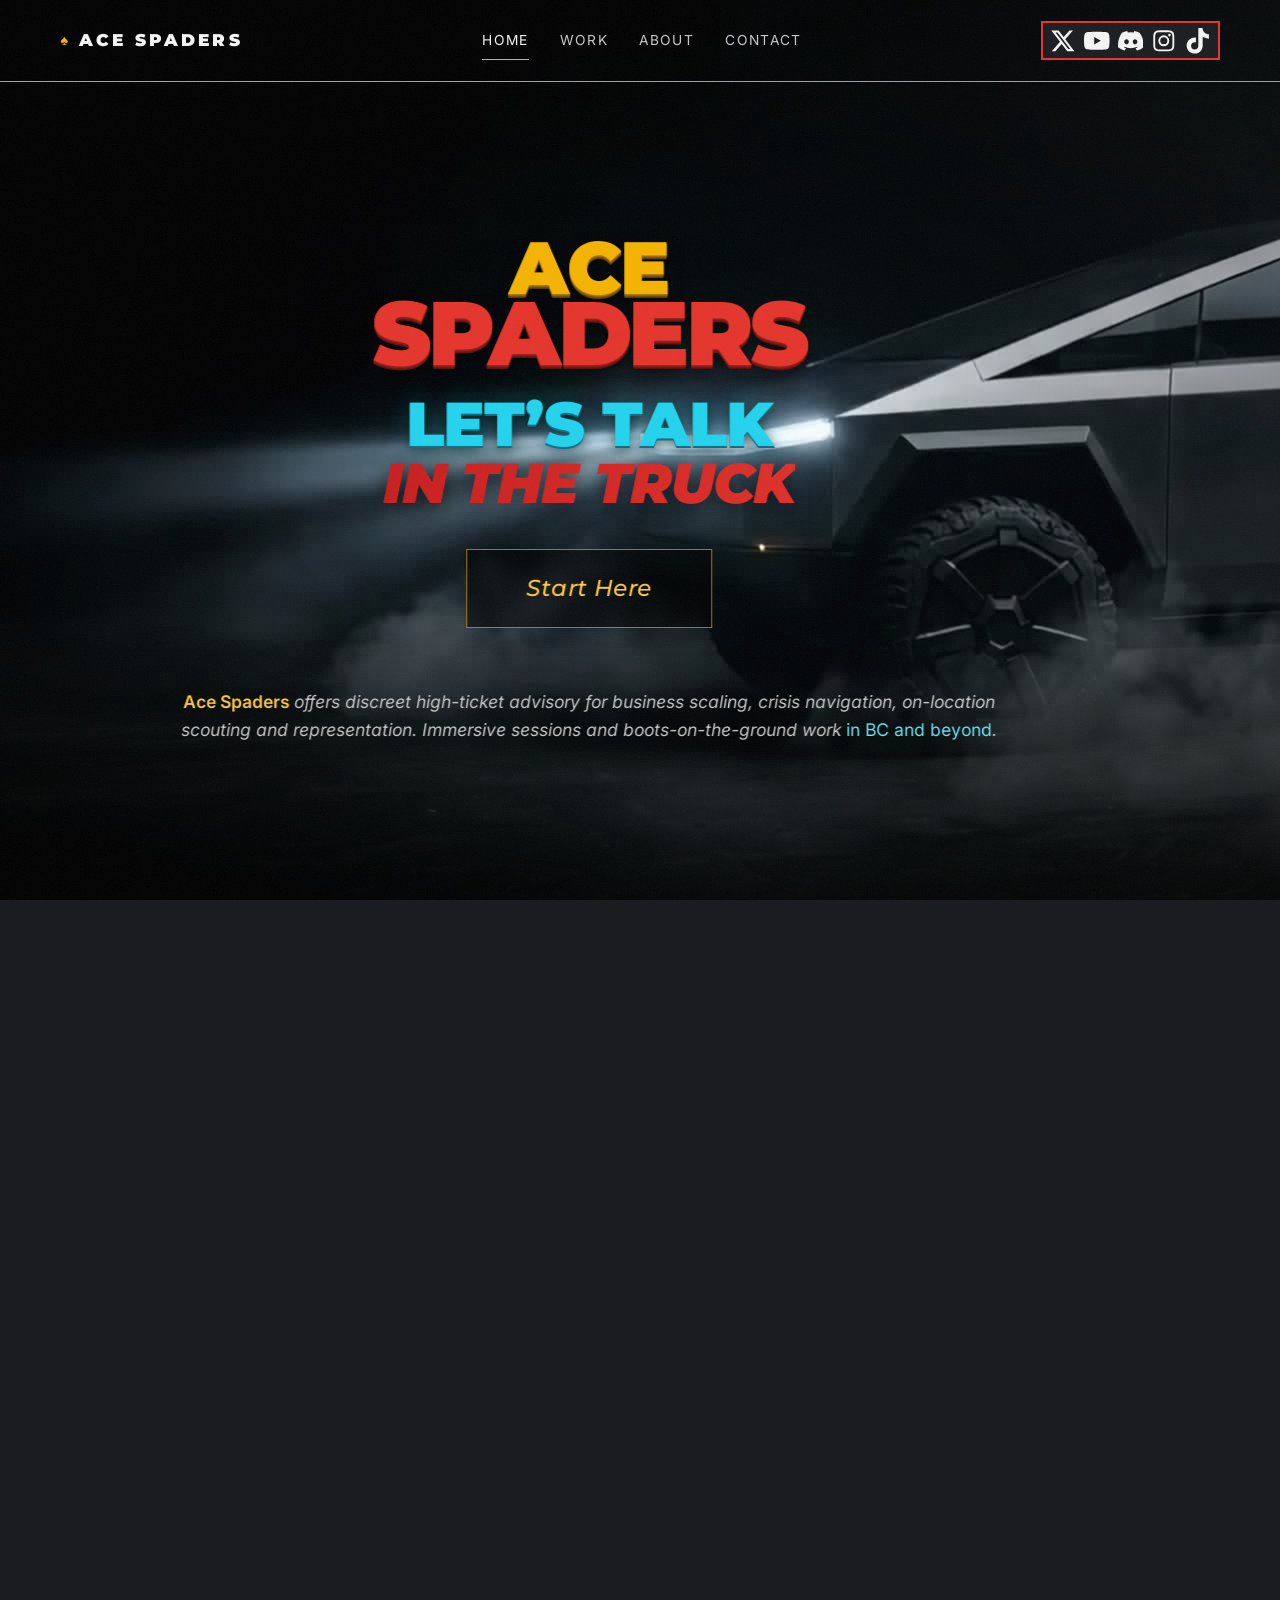
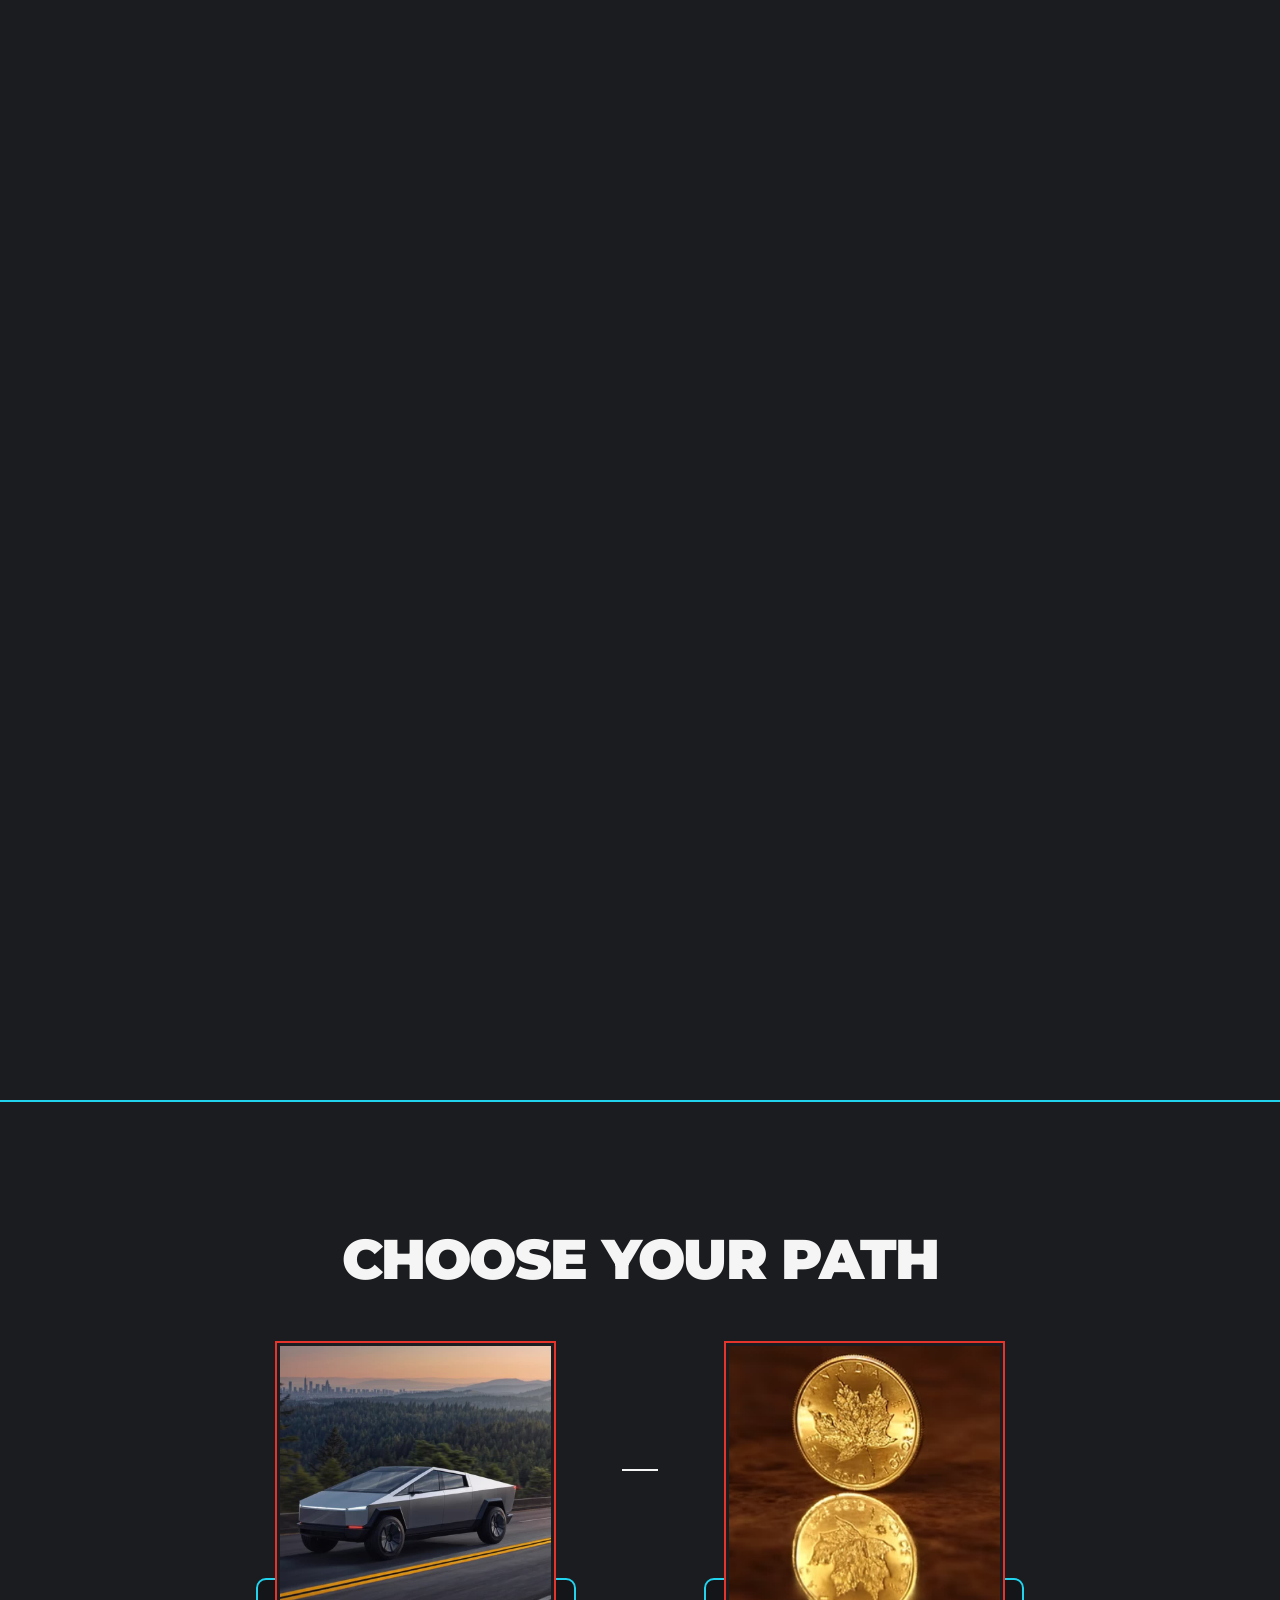
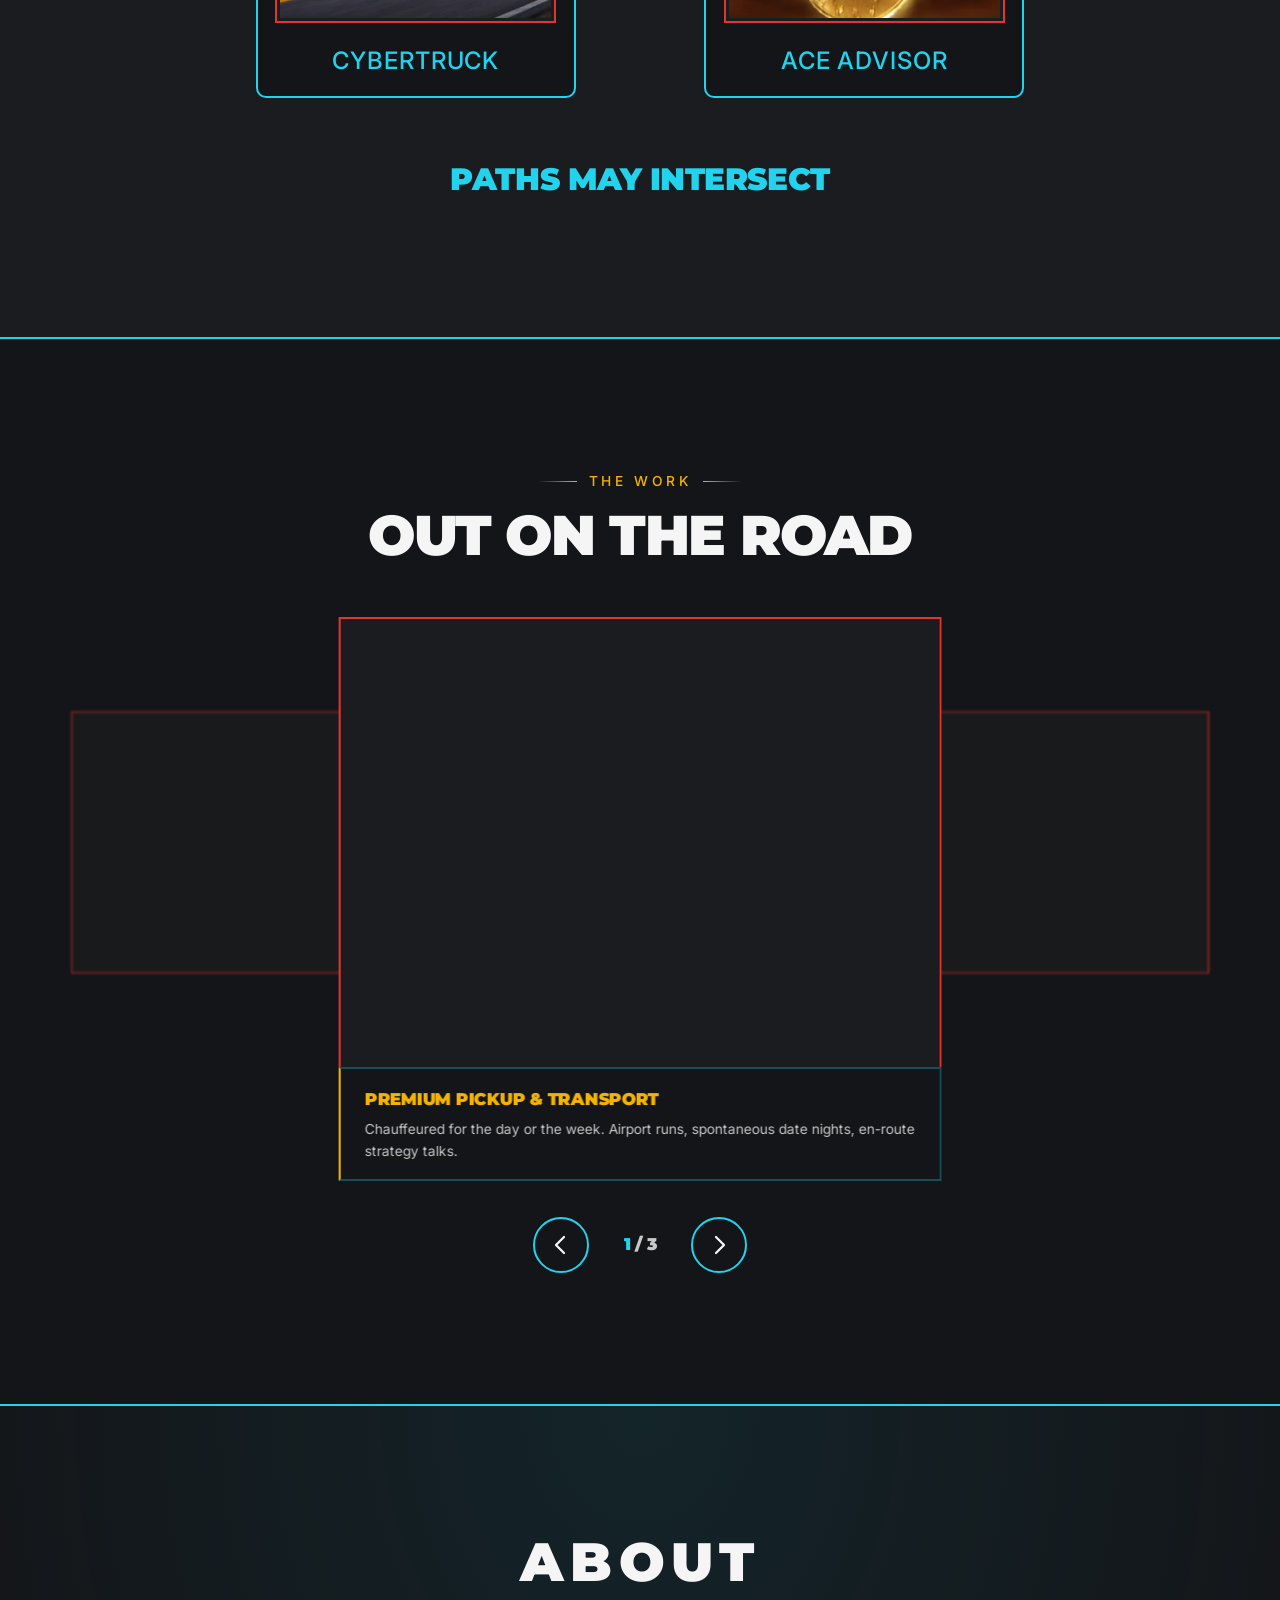
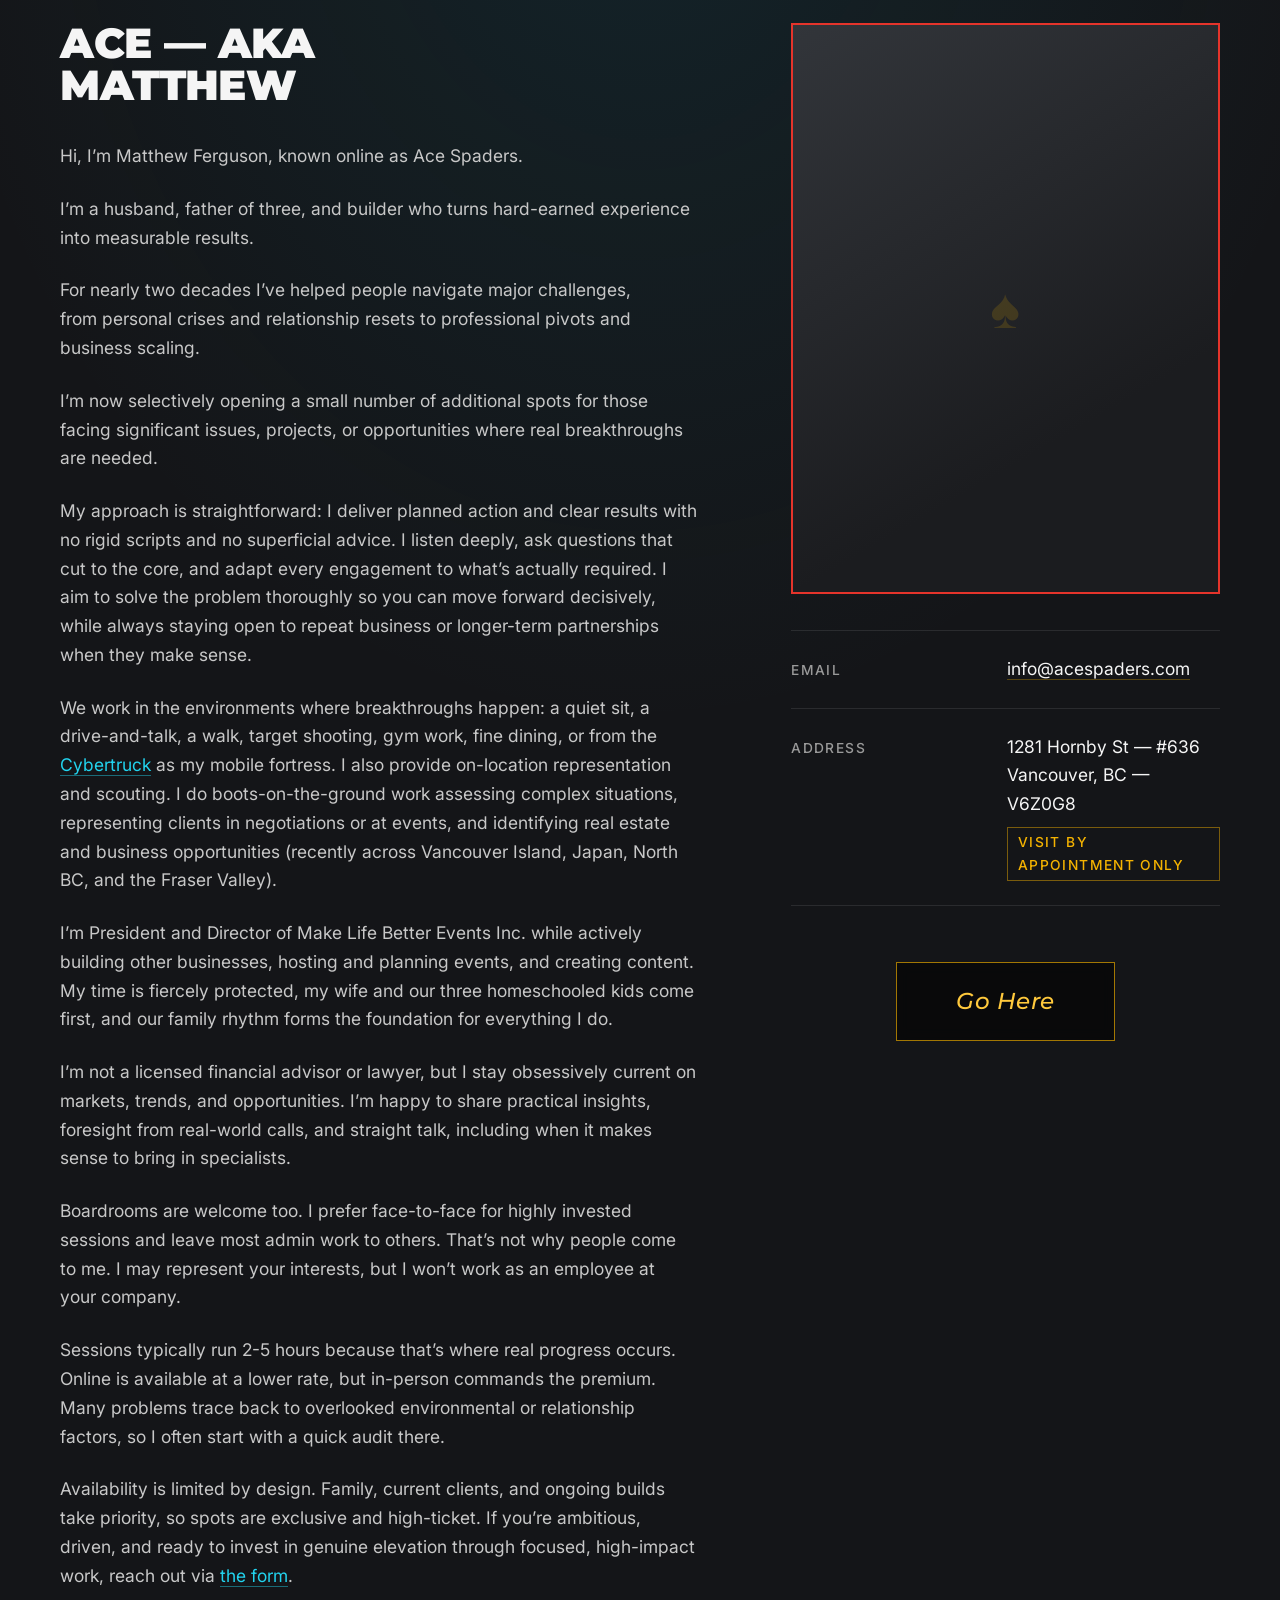
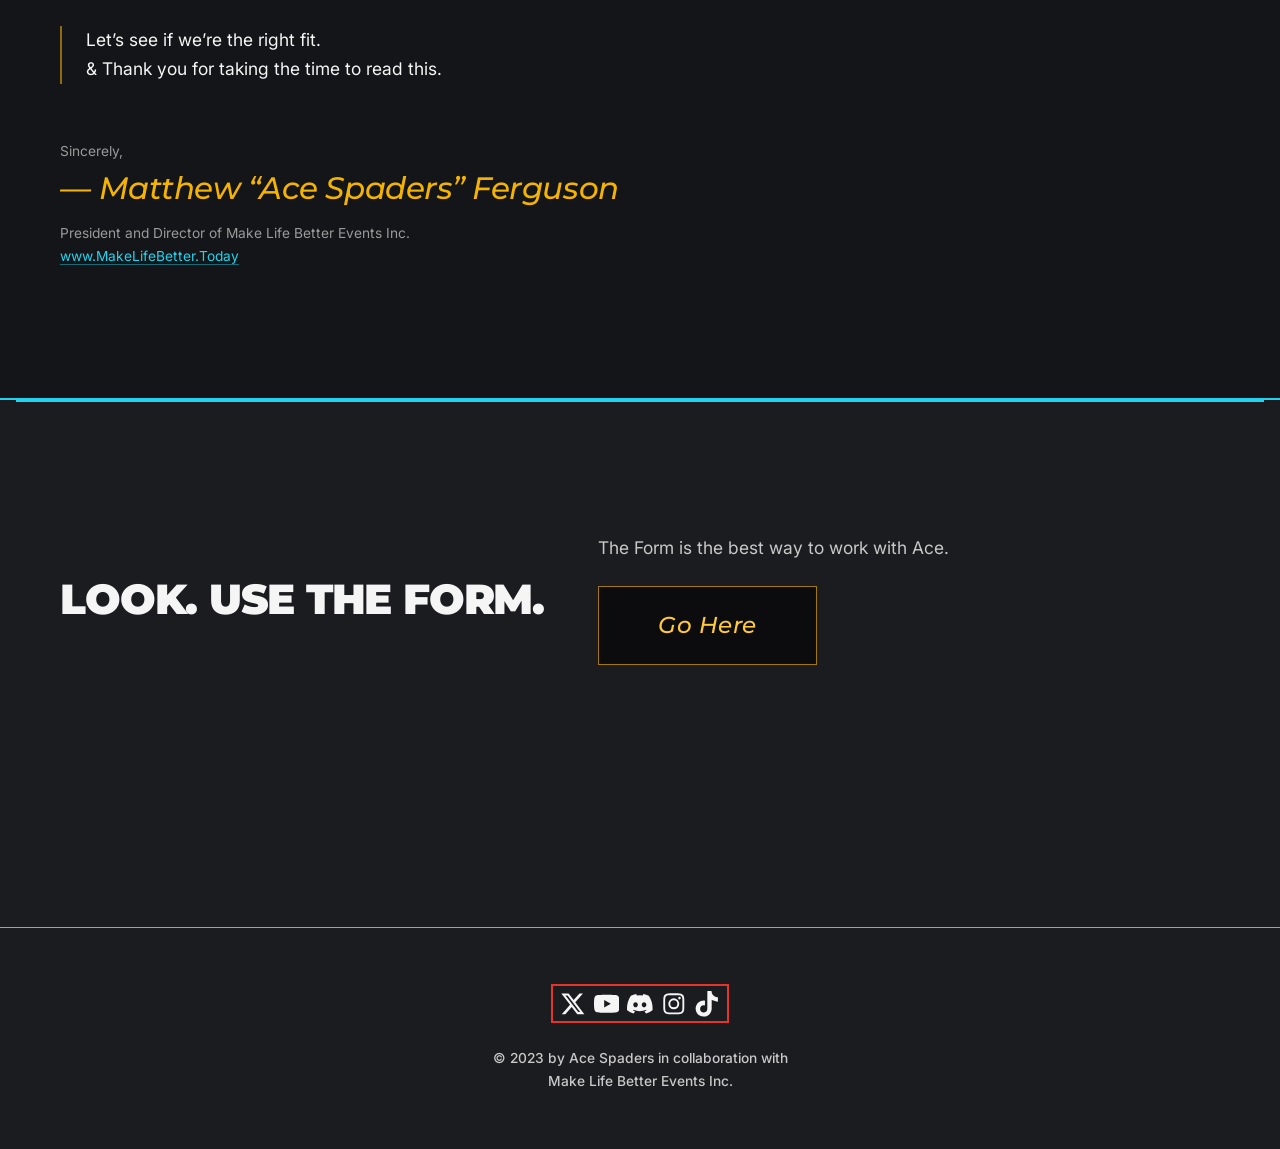
==== commit 8953a2db: "Add files via upload" ====
--- a/index.html
+++ b/index.html
@@ -29,16 +29,16 @@
 <link rel="stylesheet" href="https://fonts.googleapis.com/css2?family=Montserrat:wght@500;700;900&family=Inter:wght@400;500;600&display=swap">
 
 <!-- Load order matters: tokens defines the variables everything else reads. -->
-<link rel="stylesheet" href="assets/css/tokens.css?v=15">
-<link rel="stylesheet" href="assets/css/base.css?v=15">
-<link rel="stylesheet" href="assets/css/layout.css?v=15">
-<link rel="stylesheet" href="assets/css/components.css?v=15">
-<link rel="stylesheet" href="assets/css/pages.css?v=15">
+<link rel="stylesheet" href="assets/css/tokens.css?v=16">
+<link rel="stylesheet" href="assets/css/base.css?v=16">
+<link rel="stylesheet" href="assets/css/layout.css?v=16">
+<link rel="stylesheet" href="assets/css/components.css?v=16">
+<link rel="stylesheet" href="assets/css/pages.css?v=16">
 
 <!-- Set before first paint so reveal elements start hidden without a flash.
      With JS off the class is never added and everything renders visible. -->
 <script>document.documentElement.classList.add("js");</script>
-<script src="assets/js/main.js?v=15" defer></script>
+<script src="assets/js/main.js?v=16" defer></script>
 <!--/#HEAD-->
 </head>
 
@@ -207,13 +207,17 @@
         <h2>Out On The Road</h2>
       </header>
 
-      <div class="work" data-reveal-group>
-
-        <figure class="work__item" data-work data-reveal>
+      <!-- data-reveal sits on the container, not the tiles: the reveal and the
+           carousel both animate transform, and on the same element the second
+           one to run wins. Revealing the stage as a unit leaves each tile's
+           transform to the carousel alone. -->
+      <div class="work" data-work-group data-reveal>
+
+        <figure class="work__item" data-work>
           <span class="work__frame">
             <video class="work__video" data-work-video
-                   data-src="assets/video/work-wide-1.mp4?v=15"
-                   poster="assets/img/work-wide-1.jpg?v=15"
+                   data-src="assets/video/work-wide-1.mp4?v=16"
+                   poster="assets/img/work-wide-1.jpg?v=16"
                    muted playsinline preload="none"
                    disablepictureinpicture disableremoteplayback
                    aria-hidden="true" tabindex="-1"></video>
@@ -224,11 +228,11 @@
           </figcaption>
         </figure>
 
-        <figure class="work__item" data-work data-reveal>
+        <figure class="work__item" data-work>
           <span class="work__frame">
             <video class="work__video" data-work-video
-                   data-src="assets/video/work-bend-1.mp4?v=15"
-                   poster="assets/img/work-bend-1.jpg?v=15"
+                   data-src="assets/video/work-bend-1.mp4?v=16"
+                   poster="assets/img/work-bend-1.jpg?v=16"
                    muted playsinline preload="none"
                    disablepictureinpicture disableremoteplayback
                    aria-hidden="true" tabindex="-1"></video>
@@ -239,11 +243,11 @@
           </figcaption>
         </figure>
 
-        <figure class="work__item" data-work data-reveal>
+        <figure class="work__item" data-work>
           <span class="work__frame">
             <video class="work__video" data-work-video
-                   data-src="assets/video/work-close-1.mp4?v=15"
-                   poster="assets/img/work-close-1.jpg?v=15"
+                   data-src="assets/video/work-close-1.mp4?v=16"
+                   poster="assets/img/work-close-1.jpg?v=16"
                    muted playsinline preload="none"
                    disablepictureinpicture disableremoteplayback
                    aria-hidden="true" tabindex="-1"></video>
@@ -255,6 +259,11 @@
         </figure>
 
       </div>
+
+      <!-- Written by JS only when the carousel is actually built, so a no-JS
+           visitor is never shown arrows that cannot do anything. -->
+      <div class="work__nav" data-work-nav hidden></div>
+
     </div>
   </section>
 
--- a/assets/css/tokens.css
+++ b/assets/css/tokens.css
@@ -154,6 +154,13 @@
   --dur: 340ms;
   --dur-slow: 720ms;
 
+  /* The work carousel moves four properties at once — position, scale, blur
+     and opacity — and they only read as one motion if they share a curve.
+     Slower than --dur so the travel is legible, and a symmetric ease so the
+     tile arrives without the late snap --ease has. */
+  --dur-carousel: 650ms;
+  --ease-carousel: cubic-bezier(0.4, 0, 0.2, 1);
+
   /* ---- Layering ----------------------------------------------------------
      Named z-indexes so stacking never becomes a guessing game. */
   --z-header: 100;
--- a/assets/css/pages.css
+++ b/assets/css/pages.css
@@ -272,7 +272,6 @@
 
 .hero-tagline strong { color: var(--gold-400); font-style: normal; }
 .hero-tagline em { color: var(--cyan-400); font-style: normal; }
-.hero-tagline sub { color: var(--red-700); font-style: normal;}
 
 /* ---- Motion preference --------------------------------------------------
    Everything above is decorative. Switch all of it off rather than merely
@@ -456,6 +455,175 @@
 .work__item {
   position: relative;
   margin: 0;
+}
+
+/* ---- Work carousel ------------------------------------------------------
+   JS adds .work--carousel. Without it the grid above stands, so a visitor
+   with no JavaScript still gets all three tiles, stacked and readable.
+
+   Three tiles, three roles: the active one centred at full size and sharp,
+   the other two tucked behind it at either side — scaled down, blurred and
+   dimmed. Rotating re-assigns the roles and every tile moves at once on one
+   curve, so position, scale, blur and opacity all land on the same beat.
+
+   The stage is a fixed height set by JS from the tallest tile, so a caption
+   two lines longer than its neighbours does not resize the section as it
+   rotates through the centre. */
+
+.work--carousel {
+  display: block;
+  position: relative;
+  height: var(--stage-h, 32rem);
+  /* Layout width of every tile is identical — only the visual scale differs.
+     That keeps the JS height measurement honest for all three. */
+  --tile-w: min(52%, 38rem);
+  --side-scale: 0.58;
+  --side-x: 16%;
+}
+
+.work--carousel .work__item {
+  position: absolute;
+  inset-block-start: 0;
+  inset-inline-start: 50%;
+  width: var(--tile-w);
+  /* Every tile the same height, so the lift below is one number rather than
+     one per caption length. */
+  height: var(--stage-h, 32rem);
+  transform: translateX(-50%) scale(1);
+  transition:
+    inset-inline-start var(--dur-carousel) var(--ease-carousel),
+    transform var(--dur-carousel) var(--ease-carousel),
+    scale var(--dur-carousel) var(--ease-carousel),
+    filter var(--dur-carousel) var(--ease-carousel),
+    opacity var(--dur-carousel) var(--ease-carousel);
+  will-change: transform, filter, opacity;
+}
+
+/* Scaling a tile shrinks its invisible caption along with its frame, which
+   drops the frame lower than the centred one by half the space the caption
+   gave up. --lift (set by JS, in px) is that half; multiplying by how much
+   the tile actually shrank puts every frame on the same centre line. */
+.work--carousel .work__item.is-side,
+.work--carousel .work__item.is-back {
+  transform:
+    translateX(-50%)
+    translateY(calc((1 - var(--side-scale)) * var(--lift, 0px) * -1))
+    scale(var(--side-scale));
+}
+
+.work--carousel .work__item.is-side {
+  z-index: 1;
+  filter: blur(2px);
+  opacity: 0.8;
+  cursor: pointer;
+}
+
+.work--carousel .work__item.is-left { inset-inline-start: var(--side-x); }
+.work--carousel .work__item.is-right { inset-inline-start: calc(100% - var(--side-x)); }
+
+.work--carousel .work__item.is-center {
+  z-index: 2;
+  filter: none;
+  opacity: 1;
+}
+
+.work--carousel .work__item.is-side:hover {
+  opacity: 0.95;
+  filter: blur(1px);
+}
+
+/* Only the centred tile captions itself. A caption scaled to 0.58 and blurred
+   is decoration rather than text, and two more of them competing with the
+   real one is noise. */
+.work--carousel .work__caption {
+  opacity: 0;
+  transform: translateY(14px);
+  /* Short, so the outgoing caption is gone well before the incoming one
+     arrives. Crossfading them instead left two captions on screen at once,
+     at different sizes, reading over each other. */
+  transition: opacity 200ms var(--ease-carousel), transform 200ms var(--ease-carousel);
+}
+
+.work--carousel .work__item.is-center .work__caption {
+  opacity: 1;
+  transform: translateY(0);
+  /* Held until the tile has nearly finished travelling, so the caption
+     settles onto a tile that has stopped moving. */
+  transition-delay: 380ms;
+}
+
+/* ---- Carousel controls -------------------------------------------------- */
+
+.work__nav {
+  display: flex;
+  justify-content: center;
+  align-items: center;
+  gap: var(--space-m);
+  margin-block-start: var(--space-l);
+}
+
+.work__arrow {
+  display: grid;
+  place-items: center;
+  width: 3.5rem;
+  height: 3.5rem;
+  padding: 0;
+  border: 2px solid var(--edge);
+  border-radius: 50%;
+  background: transparent;
+  color: var(--text);
+  cursor: pointer;
+  transition: transform var(--dur) var(--ease), background-color var(--dur) var(--ease),
+              border-color var(--dur) var(--ease);
+}
+
+.work__arrow svg {
+  width: 1.5rem;
+  height: 1.5rem;
+  fill: none;
+  stroke: currentColor;
+  stroke-width: 2.25;
+  stroke-linecap: round;
+  stroke-linejoin: round;
+}
+
+.work__arrow:hover {
+  transform: scale(1.08);
+  border-color: var(--edge-bright);
+  background: color-mix(in oklab, var(--edge) 14%, transparent);
+}
+
+.work__arrow:active { transform: scale(0.98); }
+
+/* Count sits between the arrows so rotating always has a readable result,
+   including for anyone driving it from the keyboard. */
+.work__count {
+  min-width: 4.5ch;
+  text-align: center;
+  font-family: var(--font-display);
+  font-weight: var(--weight-display);
+  font-size: var(--step-0);
+  letter-spacing: var(--track-snug);
+  color: var(--text-soft);
+}
+
+.work__count b { color: var(--edge); font-weight: inherit; }
+
+/* --side-x has to clear half a scaled side tile, or the outer one runs past
+   the viewport and the page scrolls sideways. */
+@media (max-width: 64rem) {
+  .work--carousel { --tile-w: 64%; --side-scale: 0.52; --side-x: 15%; }
+}
+
+@media (max-width: 40rem) {
+  .work--carousel { --tile-w: 70%; --side-scale: 0.4; --side-x: 15%; }
+  .work__arrow { width: 3rem; height: 3rem; }
+}
+
+/* Rotating is a deliberate act, so it still works — it just stops sliding. */
+@media (prefers-reduced-motion: reduce) {
+  .work--carousel .work__item { transition: none; will-change: auto; }
+  .work__arrow { transition: none; }
 }
 
 /* The frame clips the push, so the photograph grows within its border rather
@@ -526,12 +694,14 @@
   color: var(--text-soft);
 }
 
-/* No pointer to approach, or reduced motion asked for: the tiles sit still
-   and the captions are simply there. JS adds this class. */
-.work__item.is-static .work__caption {
-  opacity: 1;
-  transform: none;
-  transition: none;
+/* A fourth or later tile waits behind the centre rather than crowding a side
+   that is already taken. Three tiles never reach this state; it exists so
+   adding a fourth does not need the layout rethought. */
+.work--carousel .work__item.is-back {
+  z-index: 0;
+  scale: 0.8;
+  filter: blur(4px);
+  opacity: 0.7;
 }
 
 /* ---- Inner page masthead ------------------------------------------------
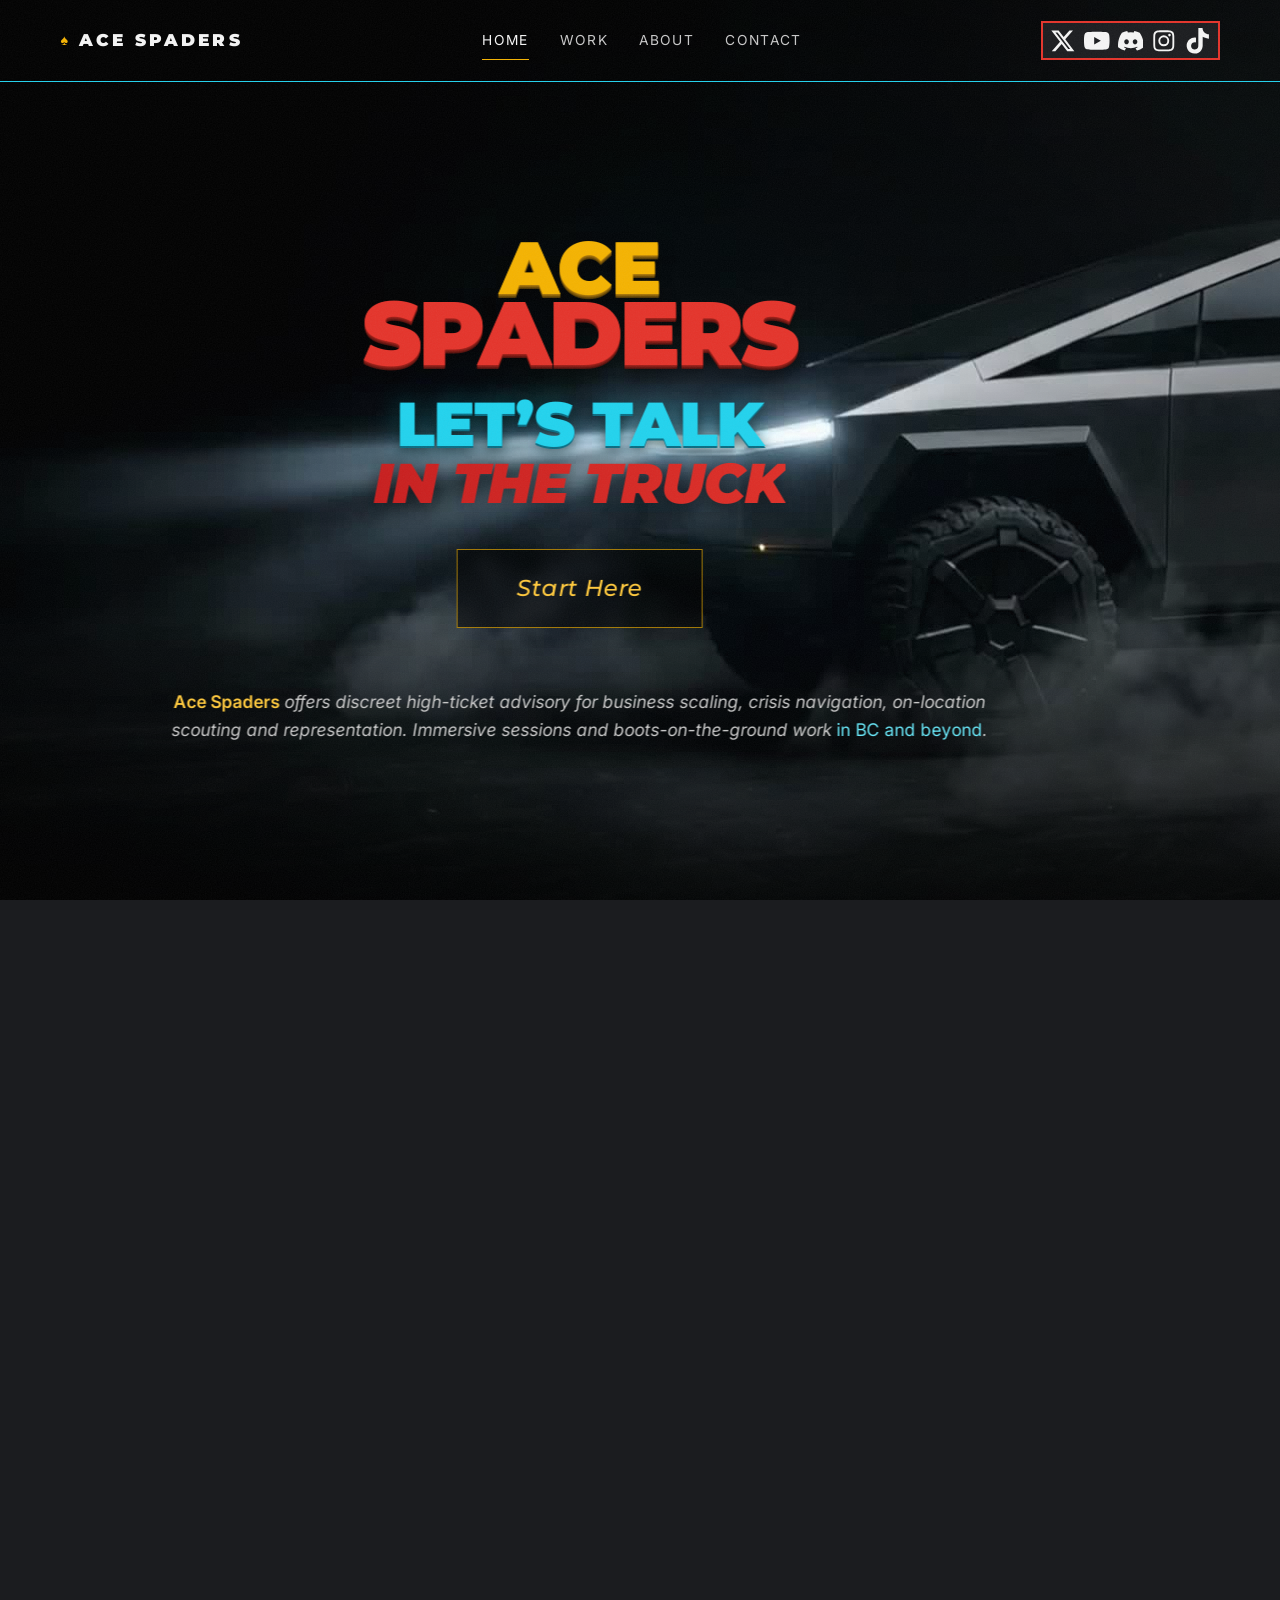
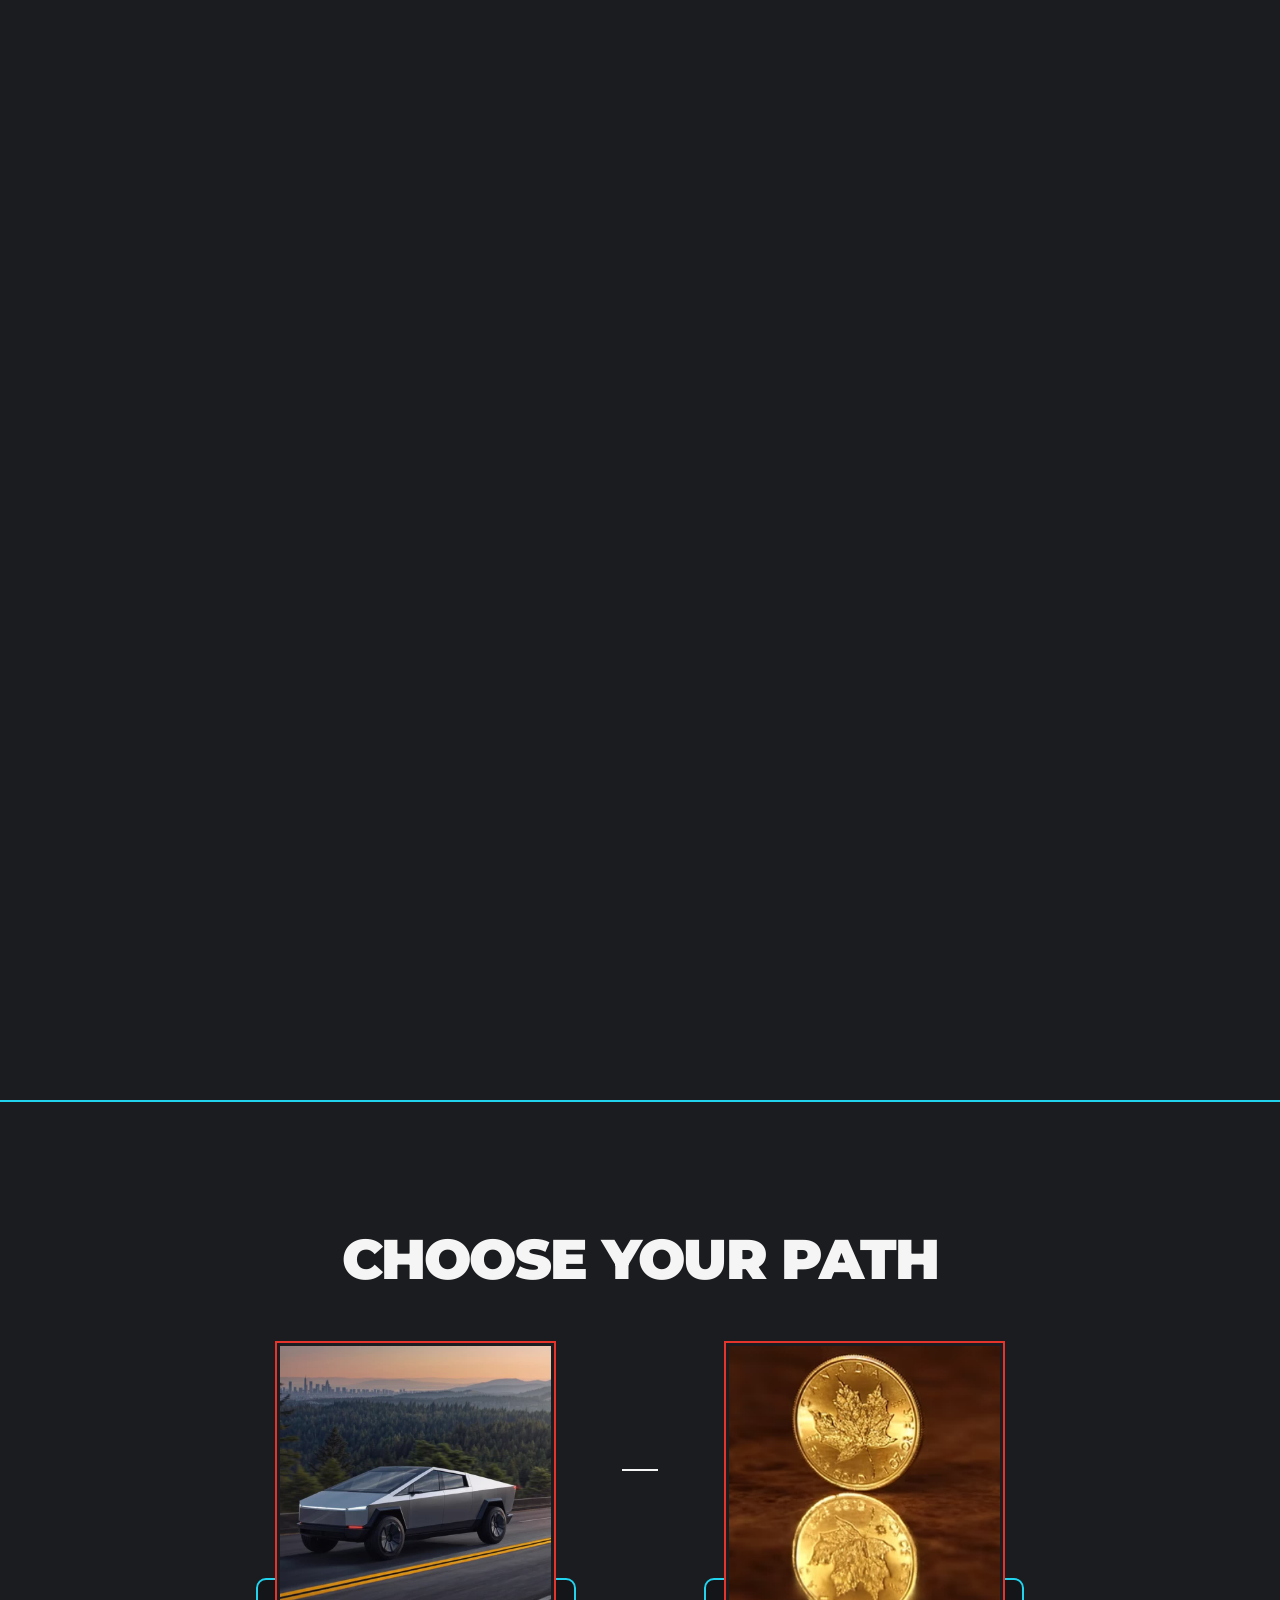
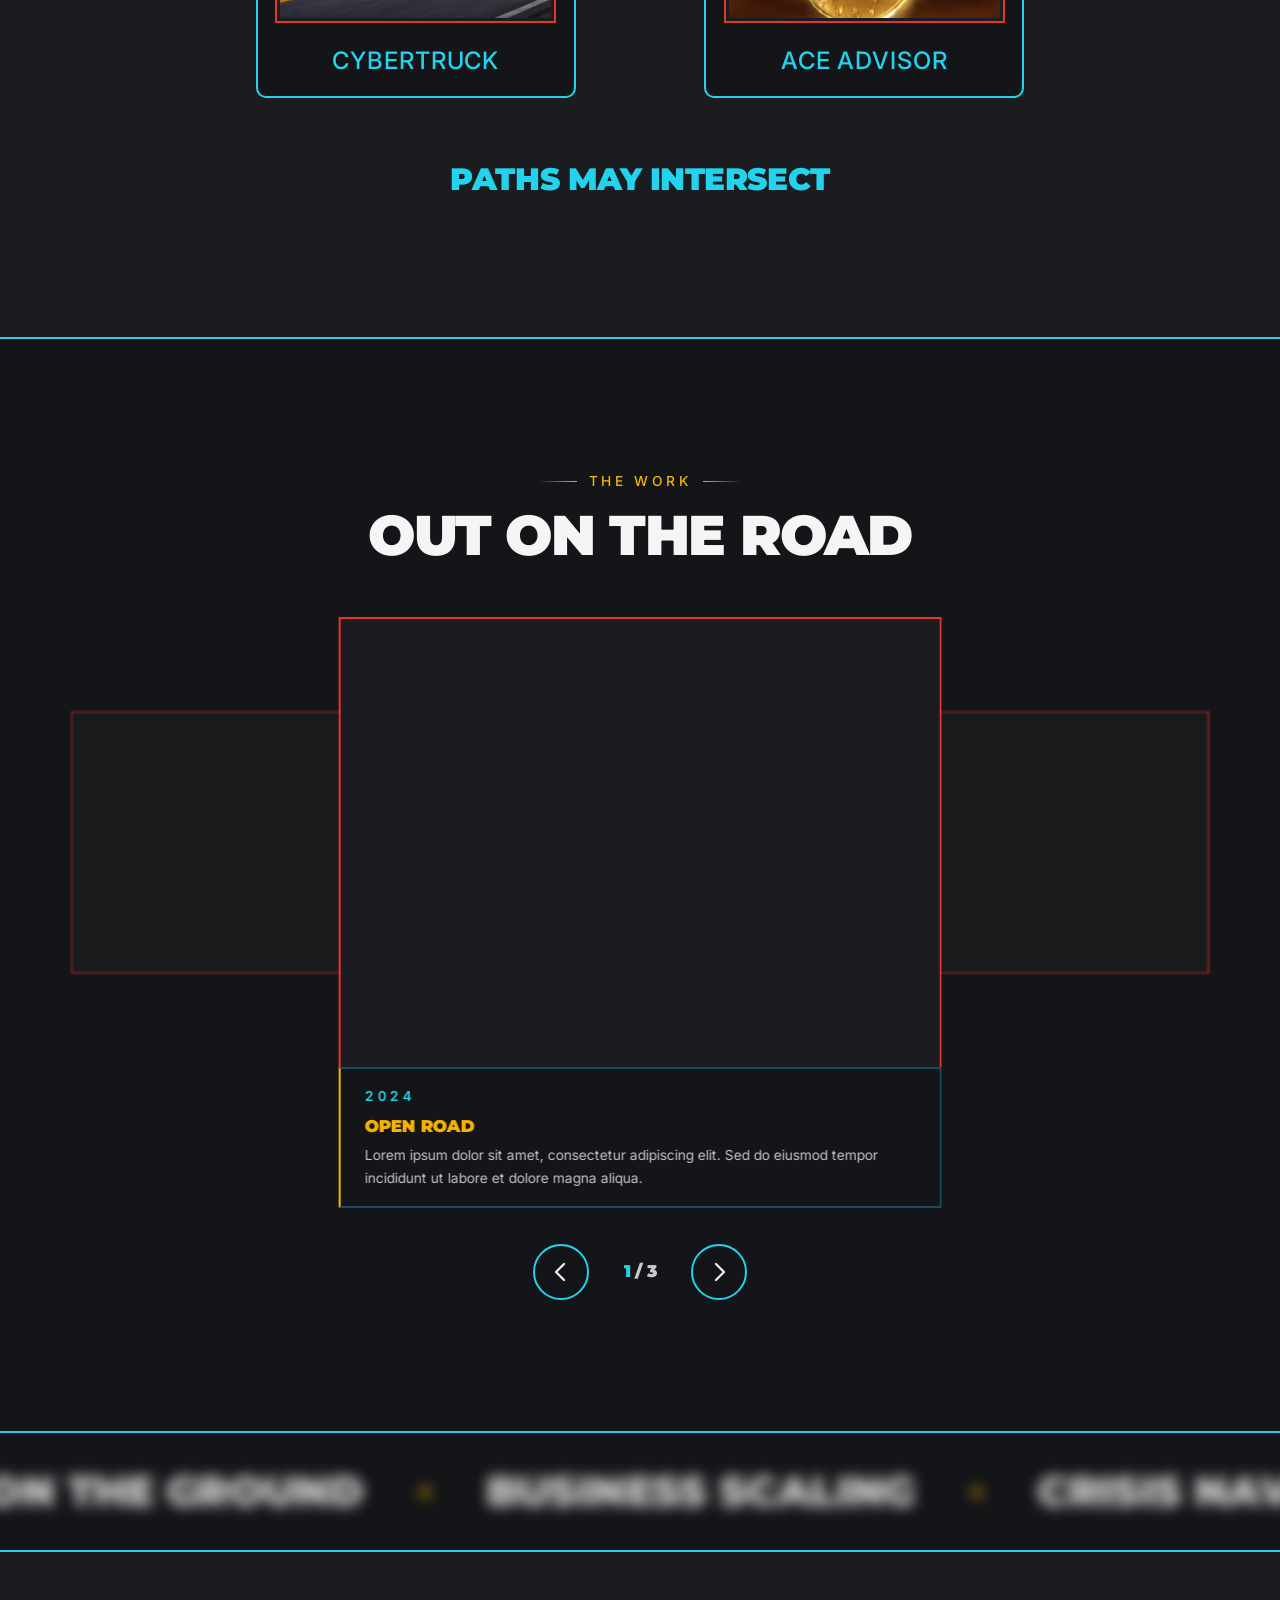
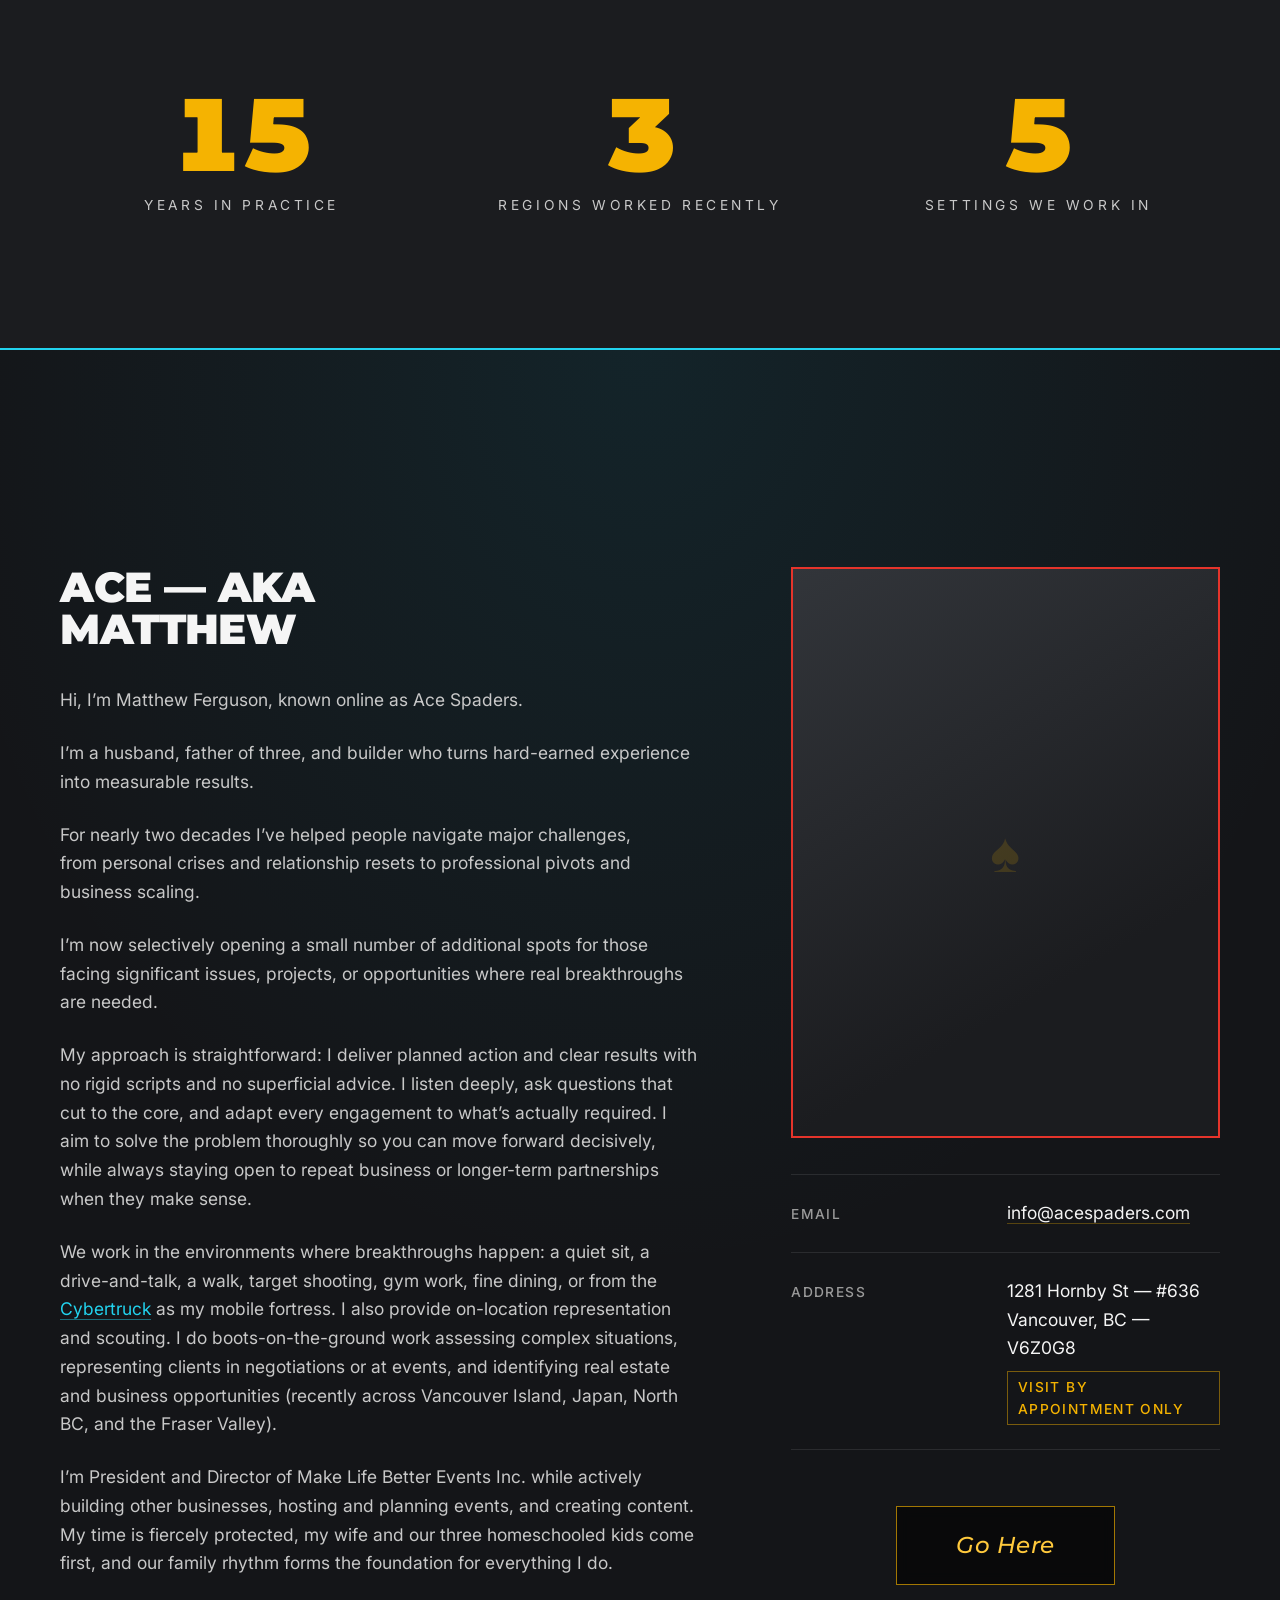
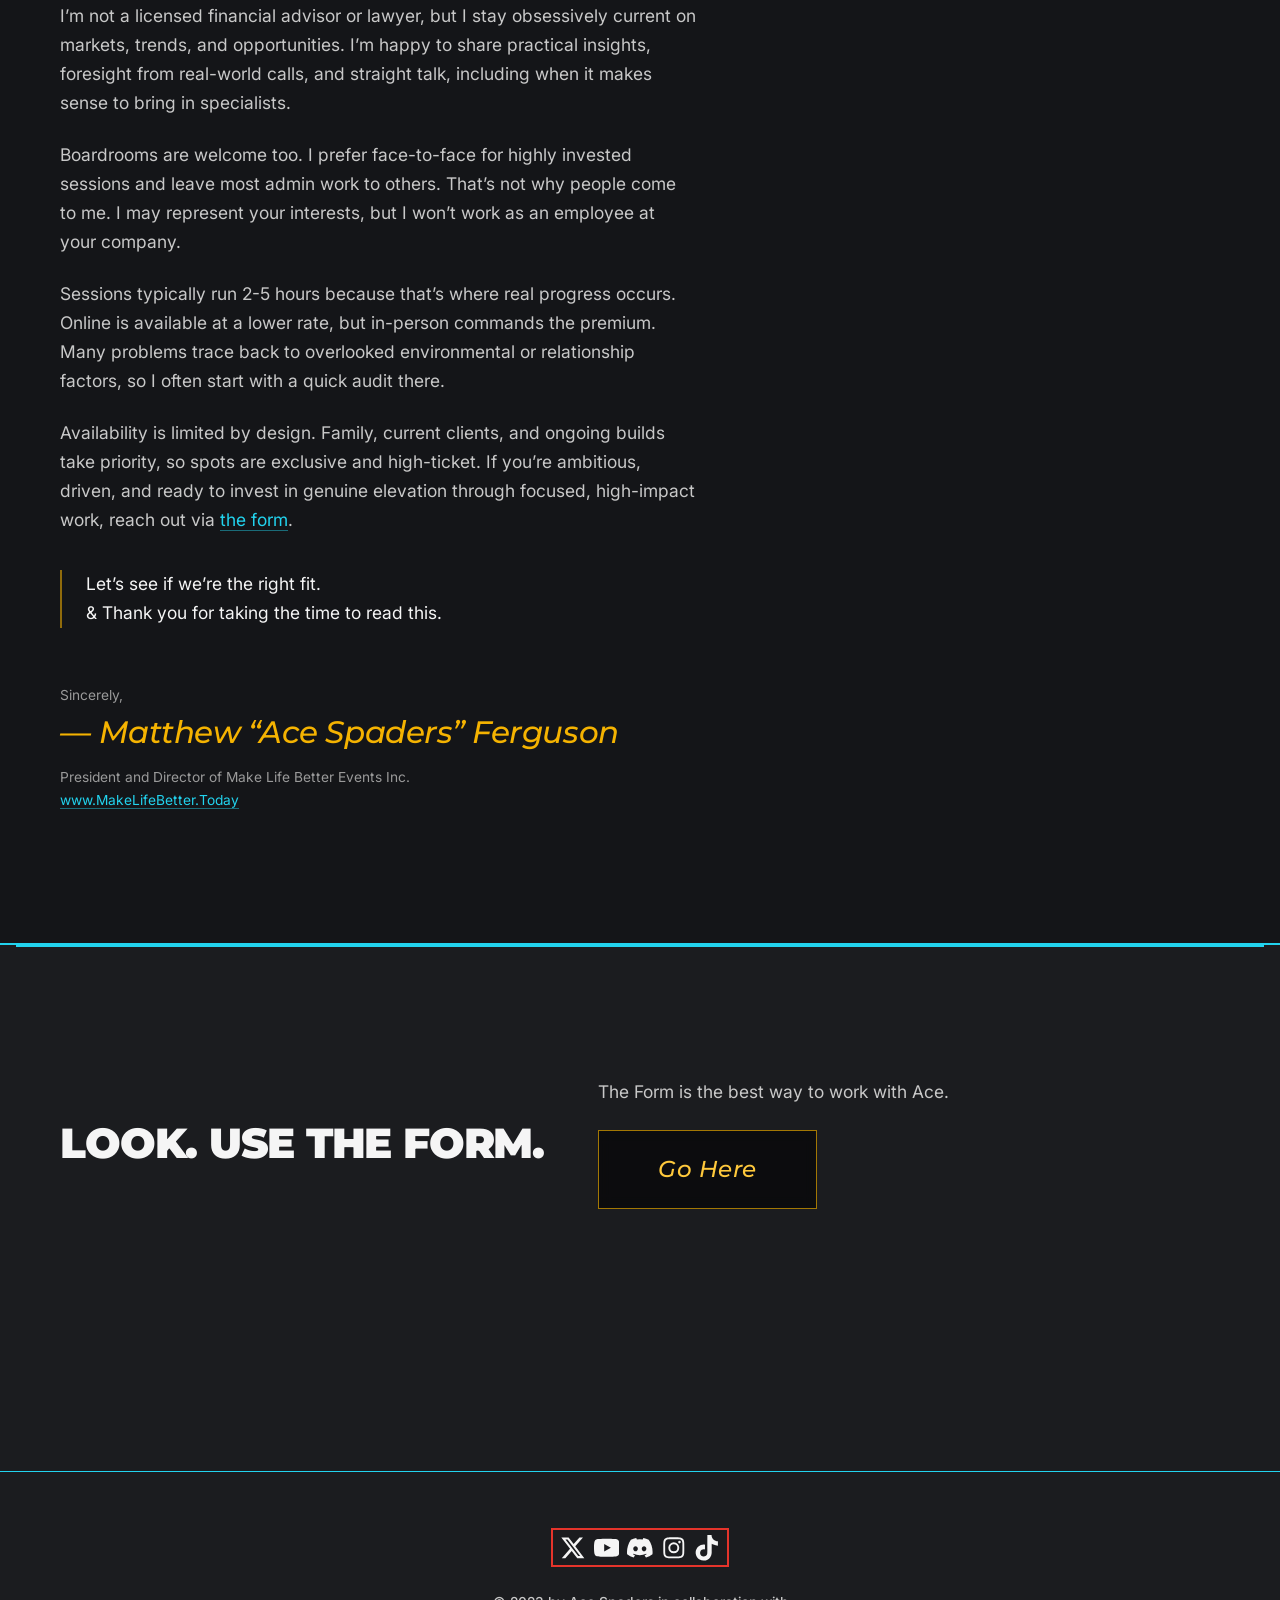
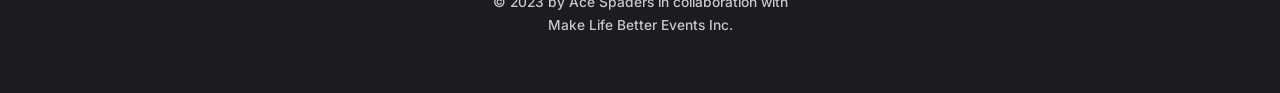
==== commit 252cad69: "Add files via upload" ====
--- a/index.html
+++ b/index.html
@@ -29,16 +29,16 @@
 <link rel="stylesheet" href="https://fonts.googleapis.com/css2?family=Montserrat:wght@500;700;900&family=Inter:wght@400;500;600&display=swap">
 
 <!-- Load order matters: tokens defines the variables everything else reads. -->
-<link rel="stylesheet" href="assets/css/tokens.css?v=16">
-<link rel="stylesheet" href="assets/css/base.css?v=16">
-<link rel="stylesheet" href="assets/css/layout.css?v=16">
-<link rel="stylesheet" href="assets/css/components.css?v=16">
-<link rel="stylesheet" href="assets/css/pages.css?v=16">
+<link rel="stylesheet" href="assets/css/tokens.css?v=17">
+<link rel="stylesheet" href="assets/css/base.css?v=17">
+<link rel="stylesheet" href="assets/css/layout.css?v=17">
+<link rel="stylesheet" href="assets/css/components.css?v=17">
+<link rel="stylesheet" href="assets/css/pages.css?v=17">
 
 <!-- Set before first paint so reveal elements start hidden without a flash.
      With JS off the class is never added and everything renders visible. -->
 <script>document.documentElement.classList.add("js");</script>
-<script src="assets/js/main.js?v=16" defer></script>
+<script src="assets/js/main.js?v=17" defer></script>
 <!--/#HEAD-->
 </head>
 
@@ -125,7 +125,11 @@
 
         <a class="pulse-btn start-here" href="#paths">Start Here</a>
 
-        <p class="hero-tagline">
+        <!-- data-spotlight lays a bright copy of this text over itself and
+             masks it to a disc under the cursor. It only ever adds light —
+             the text underneath keeps its normal colour, so nothing here gets
+             harder to read when the cursor is elsewhere. -->
+        <p class="hero-tagline" data-spotlight>
           <strong>Ace Spaders</strong> offers discreet high-ticket advisory for
           business scaling, crisis navigation, on-location scouting and
           representation. Immersive sessions and boots-on-the-ground work
@@ -175,7 +179,7 @@
         </a>
       </div>
 
-      <p class="paths__note" data-reveal>Paths May Intersect</p>
+      <p class="paths__note" data-reveal data-spotlight>Paths May Intersect</p>
     </div>
   </section>
 
@@ -198,8 +202,12 @@
        until then, and for anyone on a touch screen or asking for reduced
        motion it is the whole tile.
 
-       ADDING WORK — copy a <figure>. Captions describe what is actually on
-       offer; do not write up a job that did not happen. -->
+       ADDING WORK — copy a <figure>.
+
+       PLACEHOLDER COPY — the year, title and description in every caption
+       below are stand-ins to be replaced, and the descriptions are lorem
+       ipsum so nobody mistakes them for finished text. When the real ones go
+       in, write up work that actually happened; do not invent a job. -->
   <section class="section section--raised section--edged" id="work">
     <div class="shell">
       <header class="section-head section-head--center" data-reveal>
@@ -216,45 +224,48 @@
         <figure class="work__item" data-work>
           <span class="work__frame">
             <video class="work__video" data-work-video
-                   data-src="assets/video/work-wide-1.mp4?v=16"
-                   poster="assets/img/work-wide-1.jpg?v=16"
+                   data-src="assets/video/work-wide-1.mp4?v=17"
+                   poster="assets/img/work-wide-1.jpg?v=17"
                    muted playsinline preload="none"
                    disablepictureinpicture disableremoteplayback
                    aria-hidden="true" tabindex="-1"></video>
           </span>
           <figcaption class="work__caption">
-            <span class="work__caption-title">Premium Pickup &amp; Transport</span>
-            <span class="work__caption-body">Chauffeured for the day or the week. Airport runs, spontaneous date nights, en-route strategy talks.</span>
+            <span class="work__caption-year">2024</span>
+            <span class="work__caption-title">Open Road</span>
+            <span class="work__caption-body">Lorem ipsum dolor sit amet, consectetur adipiscing elit. Sed do eiusmod tempor incididunt ut labore et dolore magna aliqua.</span>
           </figcaption>
         </figure>
 
         <figure class="work__item" data-work>
           <span class="work__frame">
             <video class="work__video" data-work-video
-                   data-src="assets/video/work-bend-1.mp4?v=16"
-                   poster="assets/img/work-bend-1.jpg?v=16"
+                   data-src="assets/video/work-bend-1.mp4?v=17"
+                   poster="assets/img/work-bend-1.jpg?v=17"
                    muted playsinline preload="none"
                    disablepictureinpicture disableremoteplayback
                    aria-hidden="true" tabindex="-1"></video>
           </span>
           <figcaption class="work__caption">
-            <span class="work__caption-title">On Location</span>
-            <span class="work__caption-body">Boots on the ground, locally or abroad. Assessing complex situations and opportunities in person.</span>
+            <span class="work__caption-year">2025</span>
+            <span class="work__caption-title">The Bend</span>
+            <span class="work__caption-body">Ut enim ad minim veniam, quis nostrud exercitation ullamco laboris nisi ut aliquip ex ea commodo consequat.</span>
           </figcaption>
         </figure>
 
         <figure class="work__item" data-work>
           <span class="work__frame">
             <video class="work__video" data-work-video
-                   data-src="assets/video/work-close-1.mp4?v=16"
-                   poster="assets/img/work-close-1.jpg?v=16"
+                   data-src="assets/video/work-close-1.mp4?v=17"
+                   poster="assets/img/work-close-1.jpg?v=17"
                    muted playsinline preload="none"
                    disablepictureinpicture disableremoteplayback
                    aria-hidden="true" tabindex="-1"></video>
           </span>
           <figcaption class="work__caption">
-            <span class="work__caption-title">Private Sessions</span>
-            <span class="work__caption-body">Confidential coaching and consulting from the passenger seat. No fixed location, no limitations.</span>
+            <span class="work__caption-year">2026</span>
+            <span class="work__caption-title">Close Quarters</span>
+            <span class="work__caption-body">Duis aute irure dolor in reprehenderit in voluptate velit esse cillum dolore eu fugiat nulla pariatur.</span>
           </figcaption>
         </figure>
 
@@ -264,6 +275,54 @@
            visitor is never shown arrows that cannot do anything. -->
       <div class="work__nav" data-work-nav hidden></div>
 
+    </div>
+  </section>
+
+  <!-- ==================== TICKER ====================
+       A slow drift on its own; scrolling drives it faster and smears it, so
+       the strip reads as speed rather than decoration. The list is duplicated
+       once so the loop has something to wrap onto — JS keeps adding copies
+       until the track is wider than the viewport, so nothing to maintain here
+       beyond the first list.
+
+       Terms come from the hero tagline; keep them to what is actually on
+       offer. -->
+  <section class="ticker" aria-hidden="true" data-ticker>
+    <div class="ticker__track" data-ticker-track>
+      <ul class="ticker__list" data-ticker-list>
+        <li>Business Scaling</li>
+        <li>Crisis Navigation</li>
+        <li>On-Location Scouting</li>
+        <li>Representation</li>
+        <li>Immersive Sessions</li>
+        <li>Boots On The Ground</li>
+      </ul>
+    </div>
+  </section>
+
+  <!-- ==================== FIGURES ====================
+       Each number scrambles through digits before settling, once, as it
+       scrolls in.
+
+       PLACEHOLDER NUMBERS — 4 and 7 are counted off the About copy below
+       (regions worked recently; the settings listed for a session). 20 is a
+       rounding of "nearly two decades" and wants confirming. Replace any of
+       them by editing data-count-to and the label; nothing else needs to
+       change. Do not add a number that cannot be backed up. -->
+  <section class="section figures" data-reveal>
+    <div class="shell figures__grid">
+      <p class="figure">
+        <span class="figure__num" data-count-to="20">20</span>
+        <span class="figure__label">Years In Practice</span>
+      </p>
+      <p class="figure">
+        <span class="figure__num" data-count-to="4">4</span>
+        <span class="figure__label">Regions Worked Recently</span>
+      </p>
+      <p class="figure">
+        <span class="figure__num" data-count-to="7">7</span>
+        <span class="figure__label">Settings We Work In</span>
+      </p>
     </div>
   </section>
 
--- a/assets/css/components.css
+++ b/assets/css/components.css
@@ -309,3 +309,58 @@
   font-size: var(--step--1);
   color: var(--text-muted);
 }
+
+/* ---- Magnetic --------------------------------------------------------------
+   JS adds .is-magnetic and writes --mx/--my as the element is approached, so
+   it leans toward the cursor and springs back when the cursor leaves.
+
+   The offset uses the standalone `translate` property rather than a transform.
+   Several magnetic elements already have a transform of their own — the work
+   arrows scale on hover, the Start Here button is mid-scale in a keyframe
+   animation — and a transform written from JS would replace theirs. As its
+   own property it simply composes with whatever they do. */
+
+.is-magnetic { translate: var(--mx, 0px) var(--my, 0px); }
+
+@media (prefers-reduced-motion: reduce) {
+  .is-magnetic { translate: none; }
+}
+
+/* ---- Spotlight -------------------------------------------------------------
+   A bright duplicate of the text laid exactly over the original and masked to
+   a disc that follows the cursor. Nothing is dimmed to make room for it: the
+   text underneath keeps its own colour, so the copy is exactly as readable
+   with the cursor away as it was before, and the effect only adds light.
+
+   JS builds the duplicate and writes --spot-x/--spot-y. It is aria-hidden and
+   inert to pointing, so it is one element to the eye and none to anything
+   else. */
+
+[data-spotlight] { position: relative; }
+
+.spotlight__lit {
+  position: absolute;
+  inset: 0;
+  pointer-events: none;
+  color: var(--accent-bright);
+  /* Parked off-screen until the cursor is over the text, so the lit copy is
+     invisible rather than centred on 0,0. */
+  --spot-x: -9999px;
+  --spot-y: -9999px;
+  -webkit-mask-image: radial-gradient(circle var(--spot-r, 130px) at var(--spot-x) var(--spot-y),
+                                      #000 0%, #000 30%, transparent 70%);
+          mask-image: radial-gradient(circle var(--spot-r, 130px) at var(--spot-x) var(--spot-y),
+                                      #000 0%, #000 30%, transparent 70%);
+}
+
+/* The duplicate inherits the original's markup, so anything already coloured
+   inside it has to be overridden or the disc would light it in its own colour
+   instead of the spotlight's. */
+.spotlight__lit strong,
+.spotlight__lit em,
+.spotlight__lit b,
+.spotlight__lit a { color: inherit; }
+
+@media (prefers-reduced-motion: reduce) {
+  .spotlight__lit { display: none; }
+}
--- a/assets/css/pages.css
+++ b/assets/css/pages.css
@@ -552,6 +552,28 @@
   transition-delay: 380ms;
 }
 
+/* The centred tile's frame tips toward the cursor. It sits on the frame
+   rather than the tile so it keeps its own short transition — sharing the
+   carousel's 650ms would make the tilt lag half a second behind the pointer.
+   The caption stays flat and square, which keeps the text readable. */
+.work--carousel .work__frame {
+  transform: perspective(900px)
+             rotateX(var(--tilt-x, 0deg))
+             rotateY(var(--tilt-y, 0deg));
+  /* Pivot on the bottom edge, which is also where the perspective origin
+     lands. The caption is flat and butts against that edge, so tilting about
+     the centre lifted the frame off it by a good ten pixels at the corners;
+     about the bottom edge the joint holds and only the top leans. */
+  transform-origin: center bottom;
+  transform-style: preserve-3d;
+  transition: transform 220ms var(--ease-out-soft), border-color var(--dur) var(--ease),
+              box-shadow var(--dur) var(--ease);
+}
+
+@media (prefers-reduced-motion: reduce) {
+  .work--carousel .work__frame { transform: none; transition: none; }
+}
+
 /* ---- Carousel controls -------------------------------------------------- */
 
 .work__nav {
@@ -672,12 +694,26 @@
   border: 2px solid var(--rule-edge);
   border-left: 2px solid var(--accent);
   background: var(--bg-raised);
+  transition: opacity var(--dur) var(--ease), transform var(--dur) var(--ease);
+}
+
+/* Hidden only where there is JavaScript to bring it back — same bargain as
+   [data-reveal]. Ungated, a visitor without JS got three frames and no text
+   at all, since nothing was ever going to add .is-near or .is-center. */
+.js .work__caption {
   opacity: 0;
   transform: translateY(14px);
-  transition: opacity var(--dur) var(--ease), transform var(--dur) var(--ease);
 }
 
 .work__item.is-near .work__caption { opacity: 1; transform: translateY(0); }
+
+.work__caption-year {
+  font-size: var(--step--1);
+  font-weight: 600;
+  letter-spacing: var(--track-widest);
+  color: var(--edge);
+  font-variant-numeric: tabular-nums;
+}
 
 .work__caption-title {
   font-family: var(--font-display);
@@ -1126,6 +1162,96 @@
    with cyan rules top and bottom so it reads as a distinct chapter rather
    than another section of body copy.
    ========================================================================== */
+
+/* ==========================================================================
+   TICKER
+   A strip that drifts on its own and is pushed by the scroll. JS writes the
+   offset and the blur; everything here is the look.
+   ========================================================================== */
+
+.ticker {
+  overflow: hidden;
+  padding-block: var(--space-m);
+  border-block: 2px solid var(--edge);
+  background: var(--ink-800);
+}
+
+/* max-content so the track is as wide as its copies rather than the section,
+   which is what lets it be translated past the left edge. */
+.ticker__track {
+  display: flex;
+  width: max-content;
+  will-change: transform, filter;
+}
+
+.ticker__list {
+  display: flex;
+  align-items: center;
+  gap: var(--space-xl);
+  margin: 0;
+  padding-inline-end: var(--space-xl);
+  list-style: none;
+  font-family: var(--font-display);
+  font-weight: var(--weight-display);
+  font-size: var(--step-3);
+  letter-spacing: var(--track-snug);
+  text-transform: uppercase;
+  white-space: nowrap;
+  color: var(--text-soft);
+}
+
+.ticker__list li {
+  display: flex;
+  align-items: center;
+  gap: var(--space-xl);
+}
+
+.ticker__list li::after {
+  content: "\2660";
+  font-size: 0.5em;
+  color: var(--accent);
+}
+
+@media (prefers-reduced-motion: reduce) {
+  .ticker__track { filter: none !important; }
+}
+
+/* ==========================================================================
+   FIGURES
+   Three numbers that scramble into place once as they scroll in.
+   ========================================================================== */
+
+.figures__grid {
+  display: grid;
+  grid-template-columns: repeat(auto-fit, minmax(min(100%, 13rem), 1fr));
+  gap: var(--space-l);
+  text-align: center;
+}
+
+.figure {
+  display: grid;
+  gap: var(--space-2xs);
+  margin: 0;
+}
+
+.figure__num {
+  font-family: var(--font-display);
+  font-weight: var(--weight-display);
+  font-size: var(--step-6);
+  line-height: 1;
+  letter-spacing: var(--track-snug);
+  color: var(--accent);
+  /* Every digit the same width, or the scramble jitters the layout as it
+     cycles through 1s and 8s. */
+  font-variant-numeric: tabular-nums;
+}
+
+.figure__label {
+  font-size: var(--step--1);
+  letter-spacing: var(--track-widest);
+  text-transform: uppercase;
+  color: var(--text-soft);
+}
 
 .about-feature {
   position: relative;
